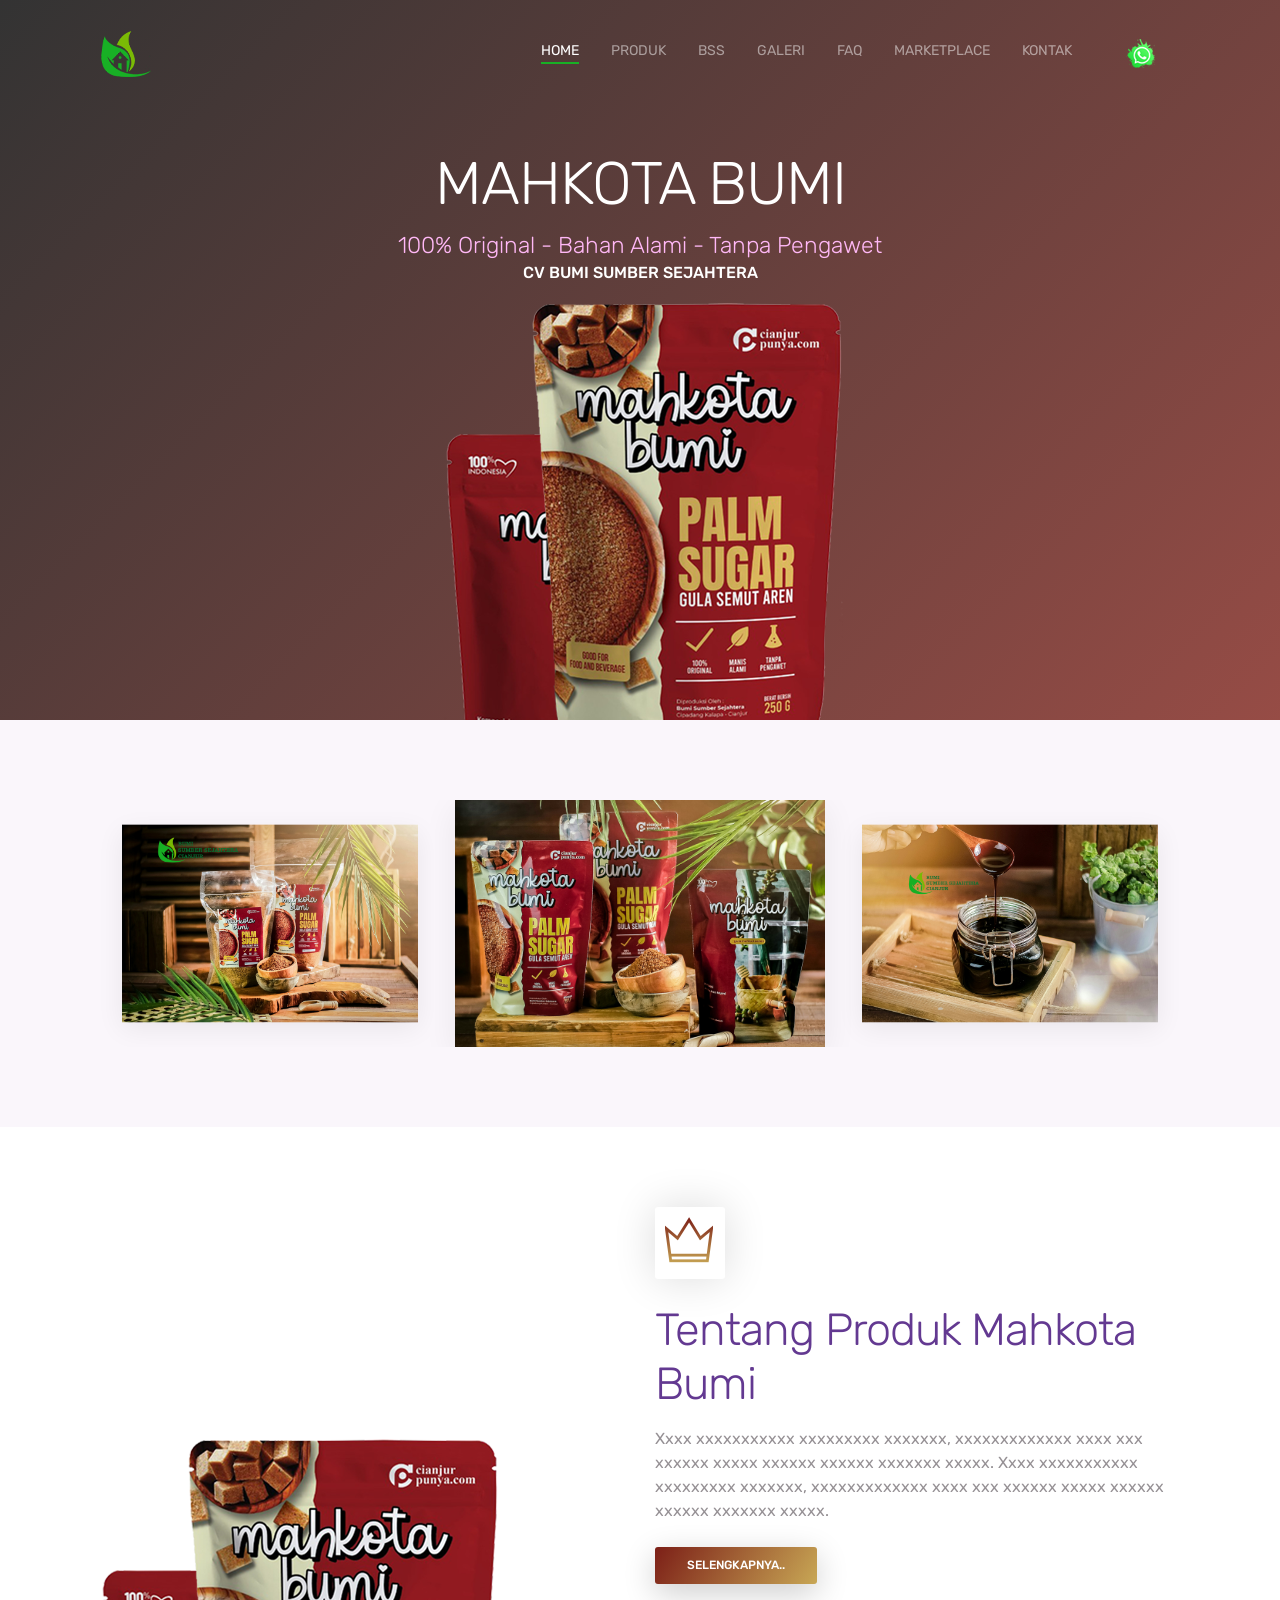
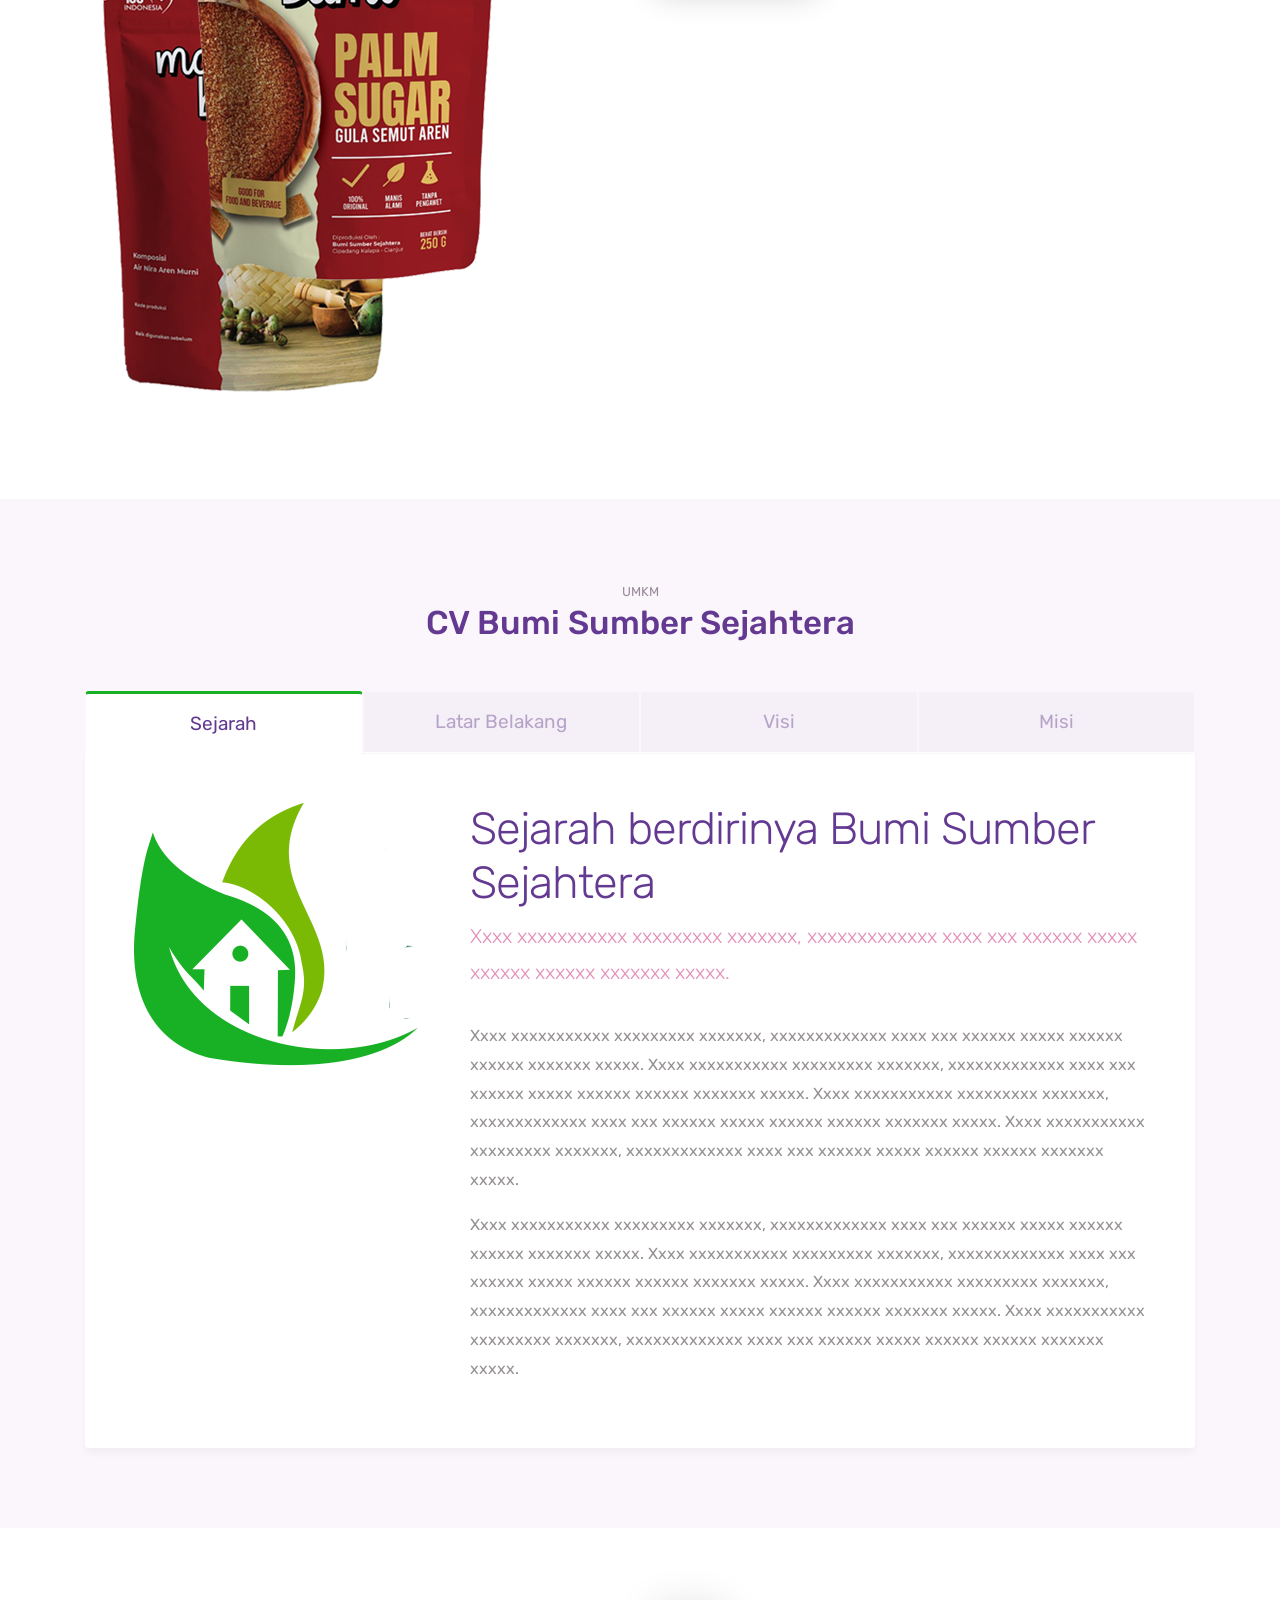
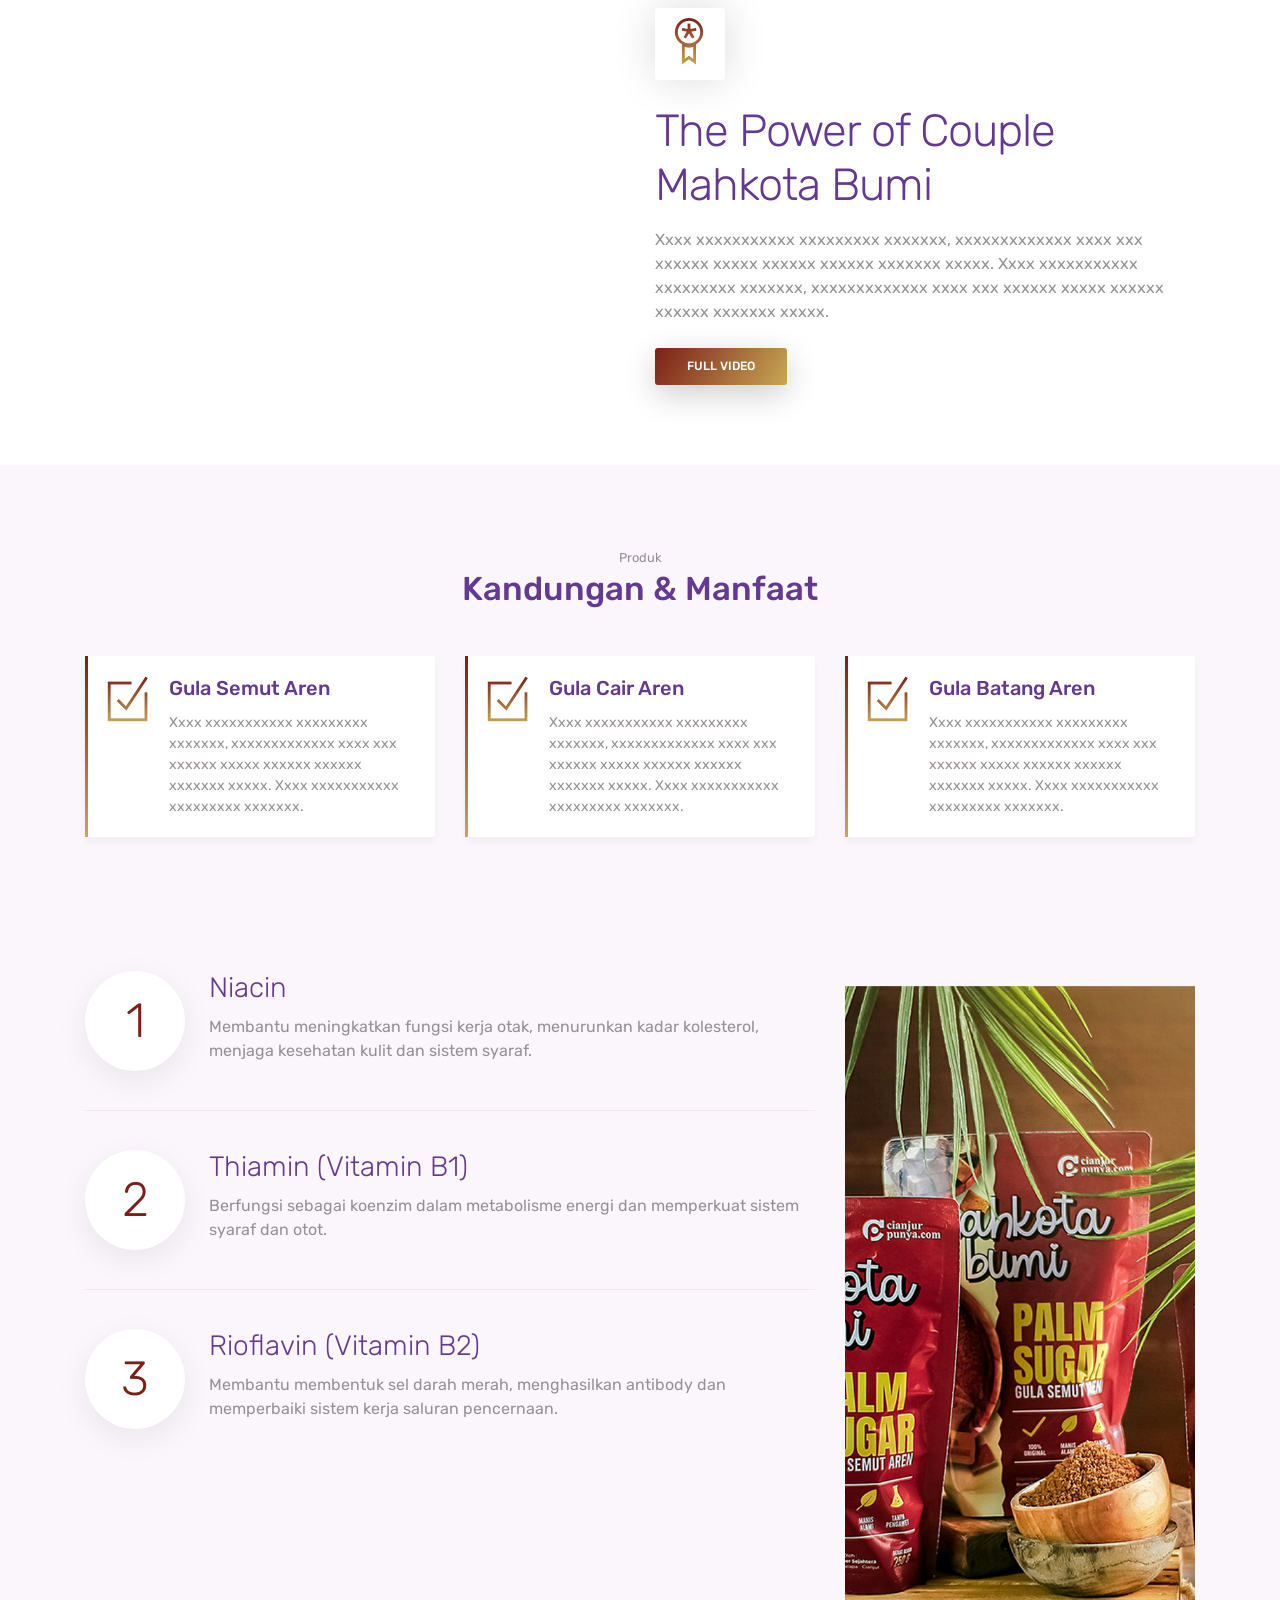
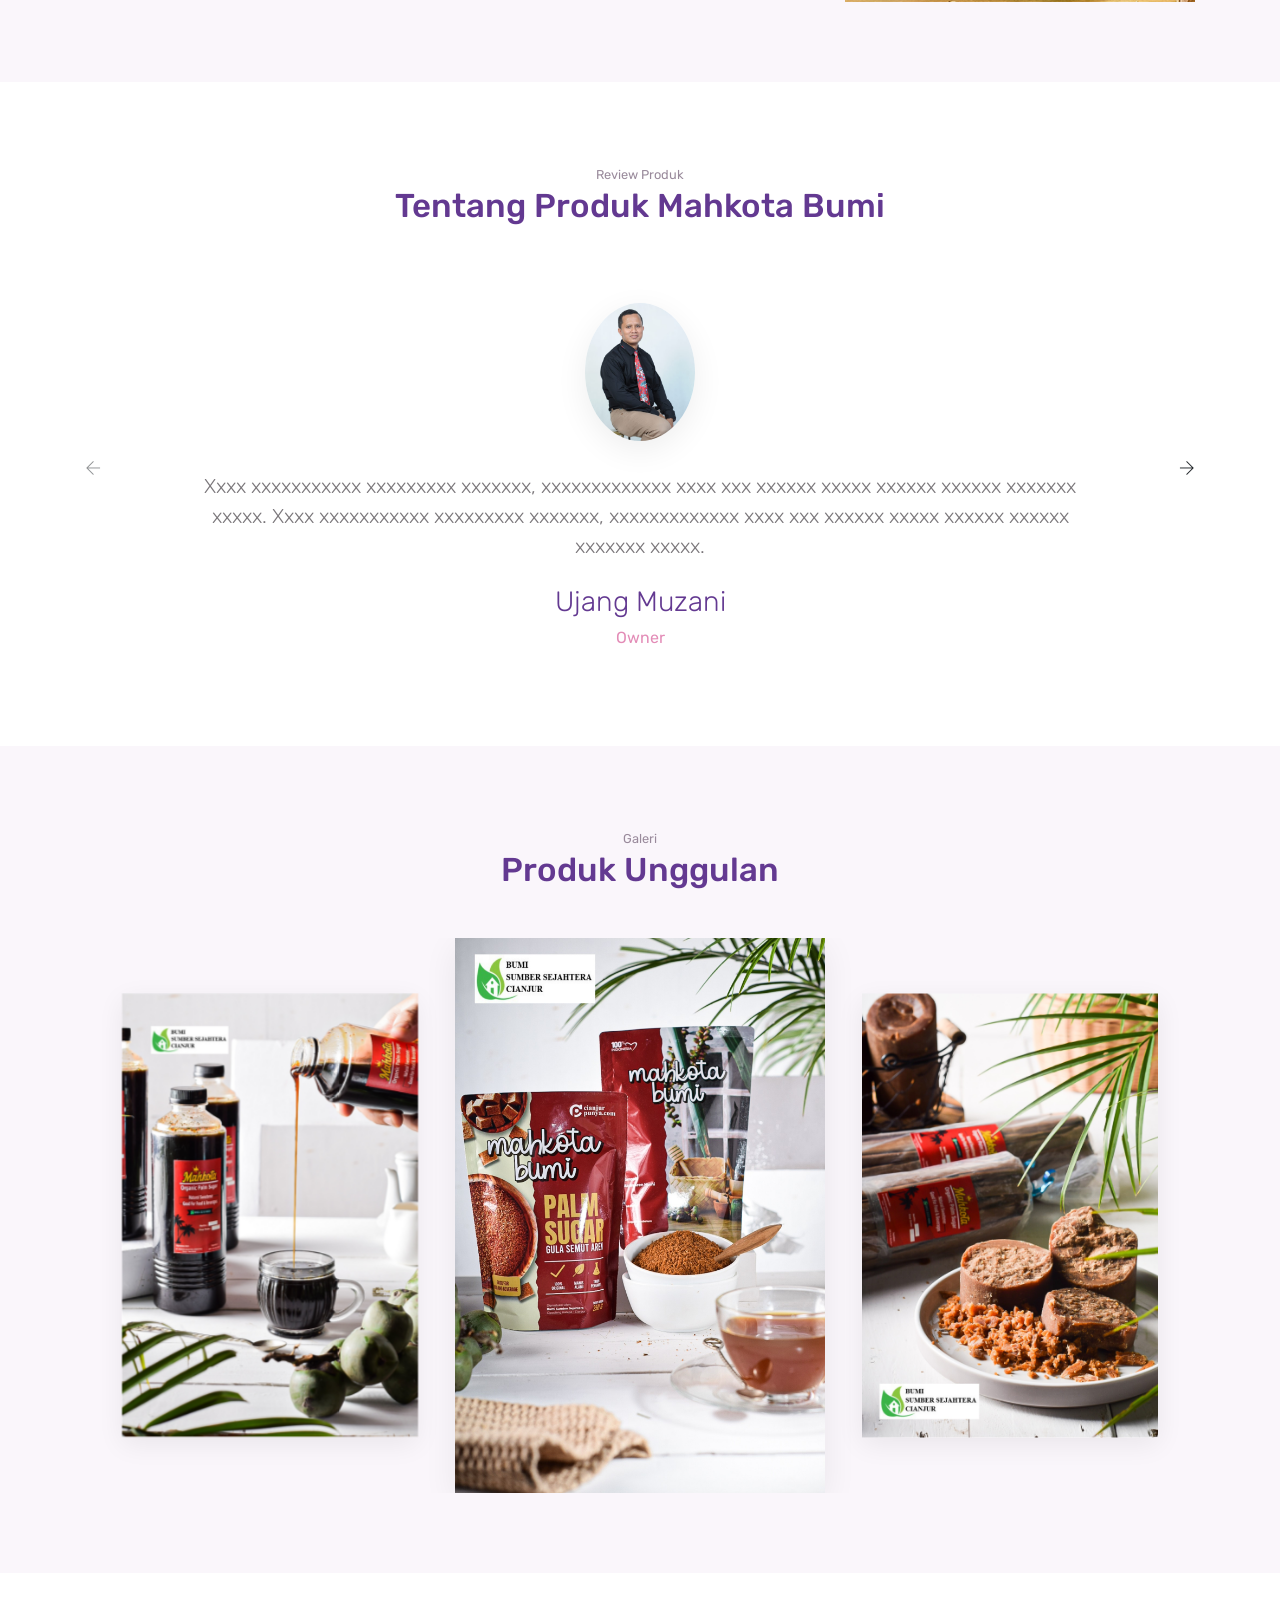
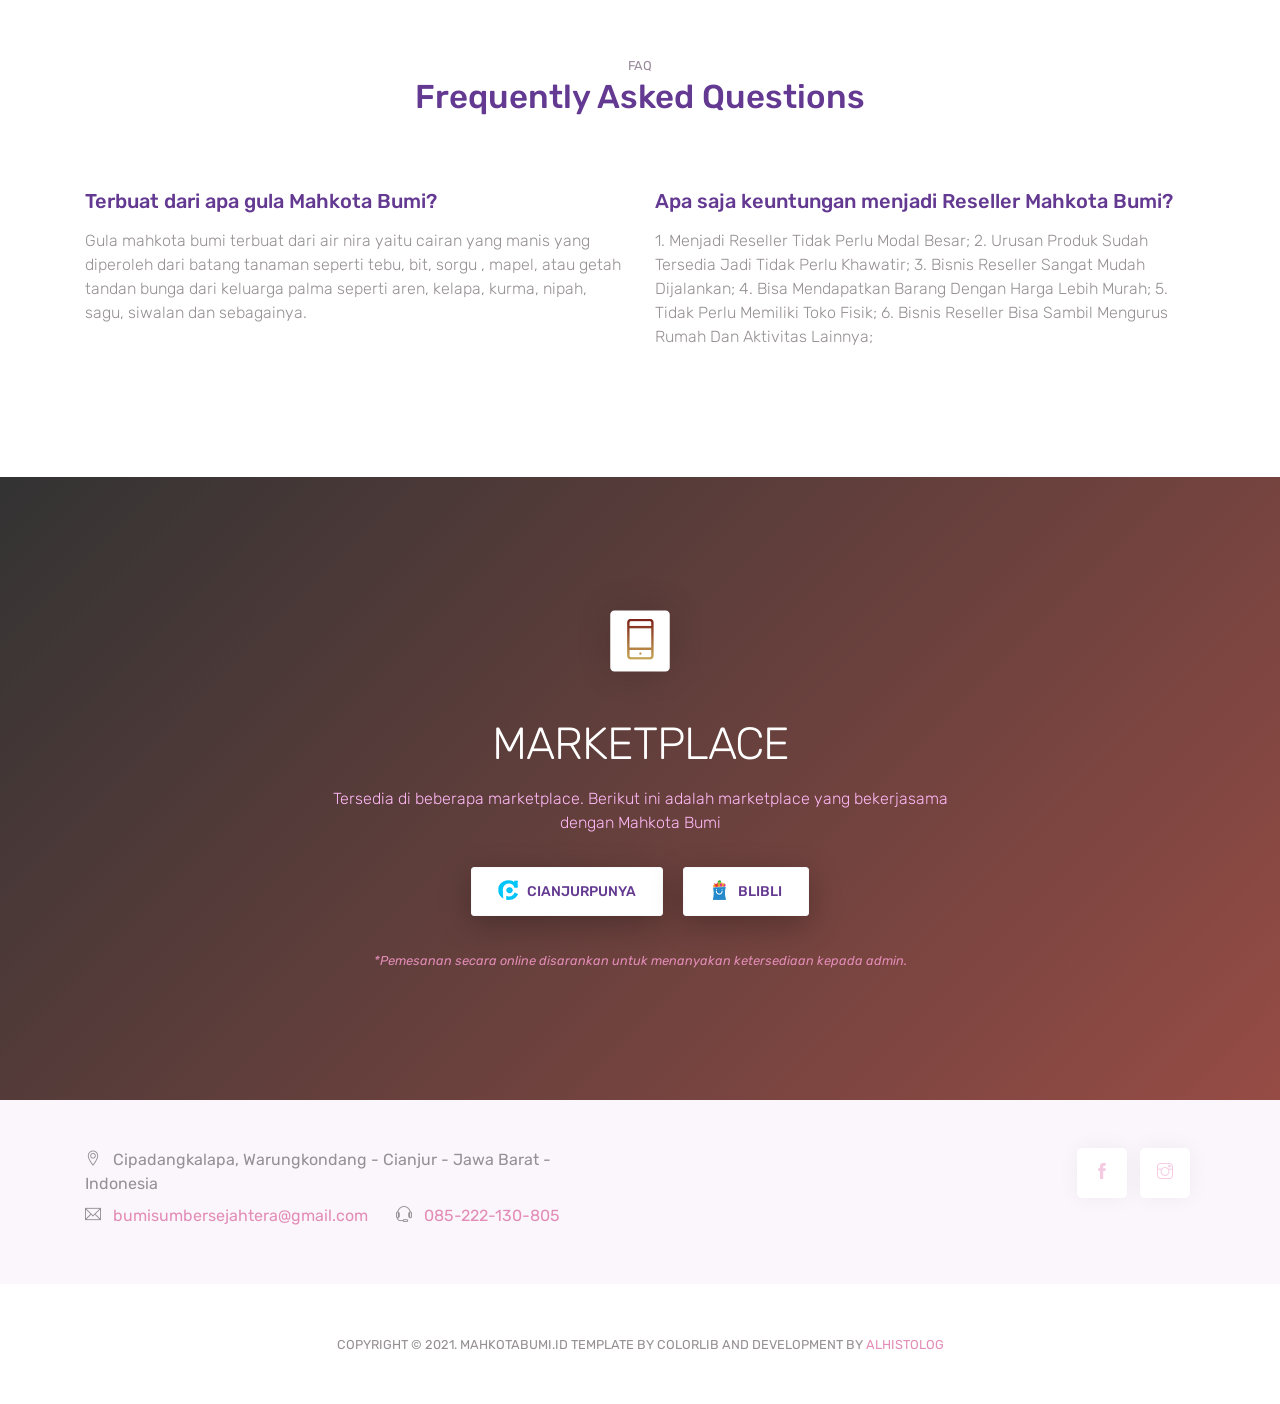
==== index.html @ f6723249 "init project" ====
<!doctype html>
<html lang="en">

<head>
    <title>Mahkota Bumi - Bumi Sumber Sejahtera</title>
    <!-- Required meta tags -->
    <meta charset="utf-8">
    <meta name="viewport" content="width=device-width, initial-scale=1, shrink-to-fit=no">
    <meta name="description" content="Mahkota Bumi - Bumi SUmber Sejahtera">
    <meta name="keywords" content="HTML5, bootstrap, mobile, app, landing, responsive, gula, mahkota, bumi, sumber, sejahtera, aren, batang, cair, liquid">

    <!-- Font -->
    <link rel="dns-prefetch" href="//fonts.googleapis.com">
    <link href="https://fonts.googleapis.com/css?family=Rubik:300,400,500" rel="stylesheet">

    <!-- Bootstrap CSS -->
    <link rel="stylesheet" href="css/bootstrap.min.css">
    <!-- Themify Icons -->
    <link rel="stylesheet" href="css/themify-icons.css">
    <!-- Owl carousel -->
    <link rel="stylesheet" href="css/owl.carousel.min.css">
    <!-- Main css -->
    <link href="css/style.css" rel="stylesheet">
</head>

<body data-spy="scroll" data-target="#navbar" data-offset="30">

    <!-- Nav Menu -->

    <div class="nav-menu fixed-top">
        <div class="container">
            <div class="row">
                <div class="col-md-12">
                    <nav class="navbar navbar-dark navbar-expand-lg">
                        <a class="navbar-brand" href="index.html"><img src="images/bss-ico50.png" class="img-fluid" alt="logo"></a> <button class="navbar-toggler" type="button" data-toggle="collapse" data-target="#navbar" aria-controls="navbar" aria-expanded="false" aria-label="Toggle navigation"> <span class="navbar-toggler-icon"></span> </button>
                        <div class="collapse navbar-collapse" id="navbar">
                            <ul class="navbar-nav ml-auto">
                                <li class="nav-item"> <a class="nav-link active" href="#home">HOME <span class="sr-only">(current)</span></a> </li>
                                <li class="nav-item"> <a class="nav-link" href="#features">PRODUK</a> </li>
                                <li class="nav-item"> <a class="nav-link" href="#bss">BSS</a> </li>
                                <li class="nav-item"> <a class="nav-link" href="#gallery">GALERI</a> </li>
                                <li class="nav-item"> <a class="nav-link" href="#faq">FAQ</a> </li>
                                <li class="nav-item"> <a class="nav-link" href="#marketplace">MARKETPLACE</a> </li>
                                <li class="nav-item"> <a class="nav-link" href="#contact">KONTAK</a> </li>
                                
                                <li class="nav-item"><a href="https://wa.me/+6285222130805" target="_blank" class="btn my-3 my-sm-0 ml-lg-3"><img src="images/whatsapp-ico30.png"></a></li>
                                
                            </ul>
                        </div>
                    </nav>
                </div>
            </div>
        </div>
    </div>


    <header class="bg-gradient" id="home">
        <div class="container mt-5">
            <h1>MAHKOTA BUMI</h1>
            <p class="tagline">100% Original - Bahan Alami - Tanpa Pengawet </p>
            <h6>CV BUMI SUMBER SEJAHTERA </6>
        </div>
        <div class="img-holder mt-3"><img src="images/package-sideD.png" alt="phone" class="img-fluid"></div>
    </header>

    <div class="section light-bg">

        <div class="container">
            <div class="img-gallery owl-carousel owl-theme">
                <img src="images/slide3.jpg" alt="image">
                <img src="images/slide5.jpg" alt="image">
                <img src="images/slide6.jpg" alt="image">
            </div>
        </div>

    </div>
    <!-- // end .section -->
    <div class="section" id="features">

        <div class="container">
            <div class="row">
                <div class="col-lg-6 offset-lg-6">
                    <div class="box-icon"><span class="ti-crown gradient-fill ti-3x"></span></div>
                    <h2>Tentang Produk Mahkota Bumi</h2>   
                    <p class="mb-4">Xxxx xxxxxxxxxxx xxxxxxxxx xxxxxxx, xxxxxxxxxxxxx xxxx xxx xxxxxx xxxxx xxxxxx xxxxxx xxxxxxx xxxxx. Xxxx xxxxxxxxxxx xxxxxxxxx xxxxxxx, xxxxxxxxxxxxx xxxx xxx xxxxxx xxxxx xxxxxx xxxxxx xxxxxxx xxxxx. </p>
                    <a href="#couple" class="btn btn-primary">Selengkapnya..</a>
                </div>
            </div>
            <div class="perspective-phone">
                <img src="images/package-sideDFix.png" alt="perspective phone" class="img-fluid">
            </div>
        </div>

    </div>
    <!-- // end .section -->

    <div class="section light-bg" id="bss">
        <div class="container">
            <div class="section-title">
                <small>UMKM</small>
                <h3>CV Bumi Sumber Sejahtera</h3>
            </div>

            <ul class="nav nav-tabs nav-justified" role="tablist">
                <li class="nav-item">
                    <a class="nav-link active" data-toggle="tab" href="#sejarah">Sejarah</a>
                </li>
                <li class="nav-item">
                    <a class="nav-link" data-toggle="tab" href="#latarbelakang">Latar Belakang</a>
                </li>
                <li class="nav-item">
                    <a class="nav-link" data-toggle="tab" href="#visi">Visi</a>
                </li>
                <li class="nav-item">
                    <a class="nav-link" data-toggle="tab" href="#misi">Misi</a>
                </li>
            </ul>
            <div class="tab-content">
                <div class="tab-pane fade show active" id="sejarah">
                    <div class="d-flex flex-column flex-lg-row">
                        <img src="images/bss.png" alt="graphic" class="img-fluid rounded align-self-start mr-lg-5 mb-5 mb-lg-0">
                        <div>
                            <h2>Sejarah berdirinya Bumi Sumber Sejahtera</h2>
                            <p class="lead">Xxxx xxxxxxxxxxx xxxxxxxxx xxxxxxx, xxxxxxxxxxxxx xxxx xxx xxxxxx xxxxx xxxxxx xxxxxx xxxxxxx xxxxx. </p>
                            <p>Xxxx xxxxxxxxxxx xxxxxxxxx xxxxxxx, xxxxxxxxxxxxx xxxx xxx xxxxxx xxxxx xxxxxx xxxxxx xxxxxxx xxxxx. Xxxx xxxxxxxxxxx xxxxxxxxx xxxxxxx, xxxxxxxxxxxxx xxxx xxx xxxxxx xxxxx xxxxxx xxxxxx xxxxxxx xxxxx. Xxxx xxxxxxxxxxx xxxxxxxxx xxxxxxx, xxxxxxxxxxxxx xxxx xxx xxxxxx xxxxx xxxxxx xxxxxx xxxxxxx xxxxx.
                                Xxxx xxxxxxxxxxx xxxxxxxxx xxxxxxx, xxxxxxxxxxxxx xxxx xxx xxxxxx xxxxx xxxxxx xxxxxx xxxxxxx xxxxx.
                            </p>
                            <p> Xxxx xxxxxxxxxxx xxxxxxxxx xxxxxxx, xxxxxxxxxxxxx xxxx xxx xxxxxx xxxxx xxxxxx xxxxxx xxxxxxx xxxxx. Xxxx xxxxxxxxxxx xxxxxxxxx xxxxxxx, xxxxxxxxxxxxx xxxx xxx xxxxxx xxxxx xxxxxx xxxxxx xxxxxxx xxxxx. Xxxx xxxxxxxxxxx xxxxxxxxx xxxxxxx, xxxxxxxxxxxxx xxxx xxx xxxxxx xxxxx xxxxxx xxxxxx xxxxxxx xxxxx.
                                Xxxx xxxxxxxxxxx xxxxxxxxx xxxxxxx, xxxxxxxxxxxxx xxxx xxx xxxxxx xxxxx xxxxxx xxxxxx xxxxxxx xxxxx.
                            </p>
                        </div>
                    </div>
                </div>
                <div class="tab-pane fade" id="latarbelakang">
                    <div class="d-flex flex-column flex-lg-row">
                        <div>
                            <h2>Latar Belakang Bumi Sumber Sejahtera</h2>
                            <p class="lead">Xxxx xxxxxxxxxxx xxxxxxxxx xxxxxxx, xxxxxxxxxxxxx xxxx xxx xxxxxx xxxxx xxxxxx xxxxxx xxxxxxx xxxxx. </p>
                            <p>Xxxx xxxxxxxxxxx xxxxxxxxx xxxxxxx, xxxxxxxxxxxxx xxxx xxx xxxxxx xxxxx xxxxxx xxxxxx xxxxxxx xxxxx. Xxxx xxxxxxxxxxx xxxxxxxxx xxxxxxx, xxxxxxxxxxxxx xxxx xxx xxxxxx xxxxx xxxxxx xxxxxx xxxxxxx xxxxx. Xxxx xxxxxxxxxxx xxxxxxxxx xxxxxxx, xxxxxxxxxxxxx xxxx xxx xxxxxx xxxxx xxxxxx xxxxxx xxxxxxx xxxxx.
                                Xxxx xxxxxxxxxxx xxxxxxxxx xxxxxxx, xxxxxxxxxxxxx xxxx xxx xxxxxx xxxxx xxxxxx xxxxxx xxxxxxx xxxxx.
                            </p>
                            <p> Xxxx xxxxxxxxxxx xxxxxxxxx xxxxxxx, xxxxxxxxxxxxx xxxx xxx xxxxxx xxxxx xxxxxx xxxxxx xxxxxxx xxxxx. Xxxx xxxxxxxxxxx xxxxxxxxx xxxxxxx, xxxxxxxxxxxxx xxxx xxx xxxxxx xxxxx xxxxxx xxxxxx xxxxxxx xxxxx. Xxxx xxxxxxxxxxx xxxxxxxxx xxxxxxx, xxxxxxxxxxxxx xxxx xxx xxxxxx xxxxx xxxxxx xxxxxx xxxxxxx xxxxx.
                                Xxxx xxxxxxxxxxx xxxxxxxxx xxxxxxx, xxxxxxxxxxxxx xxxx xxx xxxxxx xxxxx xxxxxx xxxxxx xxxxxxx xxxxx.
                            </p>
                        </div>
                        <img src="images/bss.png" alt="graphic" class="img-fluid rounded align-self-start mr-lg-5 mb-5 mb-lg-0">
                    </div>
                </div>
                <div class="tab-pane fade" id="visi">
                    <div class="d-flex flex-column flex-lg-row">
                        <img src="images/bss.png" alt="graphic" class="img-fluid rounded align-self-start mr-lg-5 mb-5 mb-lg-0">
                        <div>
                            <h2>Visi Bumi Sumber Sejahtera</h2>
                            <p class="lead">Xxxx xxxxxxxxxxx xxxxxxxxx xxxxxxx, xxxxxxxxxxxxx xxxx xxx xxxxxx xxxxx xxxxxx xxxxxx xxxxxxx xxxxx. </p>
                            <p>Xxxx xxxxxxxxxxx xxxxxxxxx xxxxxxx, xxxxxxxxxxxxx xxxx xxx xxxxxx xxxxx xxxxxx xxxxxx xxxxxxx xxxxx. Xxxx xxxxxxxxxxx xxxxxxxxx xxxxxxx, xxxxxxxxxxxxx xxxx xxx xxxxxx xxxxx xxxxxx xxxxxx xxxxxxx xxxxx. Xxxx xxxxxxxxxxx xxxxxxxxx xxxxxxx, xxxxxxxxxxxxx xxxx xxx xxxxxx xxxxx xxxxxx xxxxxx xxxxxxx xxxxx.
                                Xxxx xxxxxxxxxxx xxxxxxxxx xxxxxxx, xxxxxxxxxxxxx xxxx xxx xxxxxx xxxxx xxxxxx xxxxxx xxxxxxx xxxxx.
                            </p>
                            <p> Xxxx xxxxxxxxxxx xxxxxxxxx xxxxxxx, xxxxxxxxxxxxx xxxx xxx xxxxxx xxxxx xxxxxx xxxxxx xxxxxxx xxxxx. Xxxx xxxxxxxxxxx xxxxxxxxx xxxxxxx, xxxxxxxxxxxxx xxxx xxx xxxxxx xxxxx xxxxxx xxxxxx xxxxxxx xxxxx. Xxxx xxxxxxxxxxx xxxxxxxxx xxxxxxx, xxxxxxxxxxxxx xxxx xxx xxxxxx xxxxx xxxxxx xxxxxx xxxxxxx xxxxx.
                                Xxxx xxxxxxxxxxx xxxxxxxxx xxxxxxx, xxxxxxxxxxxxx xxxx xxx xxxxxx xxxxx xxxxxx xxxxxx xxxxxxx xxxxx.
                            </p>
                        </div>
                    </div>
                </div>
                <div class="tab-pane fade" id="misi">
                    <div class="d-flex flex-column flex-lg-row">
                        <div>
                            <h2>Misi Bumi Sumber Sejahtera</h2>
                            <p class="lead">Xxxx xxxxxxxxxxx xxxxxxxxx xxxxxxx, xxxxxxxxxxxxx xxxx xxx xxxxxx xxxxx xxxxxx xxxxxx xxxxxxx xxxxx. </p>
                            <p>Xxxx xxxxxxxxxxx xxxxxxxxx xxxxxxx, xxxxxxxxxxxxx xxxx xxx xxxxxx xxxxx xxxxxx xxxxxx xxxxxxx xxxxx. Xxxx xxxxxxxxxxx xxxxxxxxx xxxxxxx, xxxxxxxxxxxxx xxxx xxx xxxxxx xxxxx xxxxxx xxxxxx xxxxxxx xxxxx. Xxxx xxxxxxxxxxx xxxxxxxxx xxxxxxx, xxxxxxxxxxxxx xxxx xxx xxxxxx xxxxx xxxxxx xxxxxx xxxxxxx xxxxx.
                                Xxxx xxxxxxxxxxx xxxxxxxxx xxxxxxx, xxxxxxxxxxxxx xxxx xxx xxxxxx xxxxx xxxxxx xxxxxx xxxxxxx xxxxx.
                            </p>
                            <p> Xxxx xxxxxxxxxxx xxxxxxxxx xxxxxxx, xxxxxxxxxxxxx xxxx xxx xxxxxx xxxxx xxxxxx xxxxxx xxxxxxx xxxxx. Xxxx xxxxxxxxxxx xxxxxxxxx xxxxxxx, xxxxxxxxxxxxx xxxx xxx xxxxxx xxxxx xxxxxx xxxxxx xxxxxxx xxxxx. Xxxx xxxxxxxxxxx xxxxxxxxx xxxxxxx, xxxxxxxxxxxxx xxxx xxx xxxxxx xxxxx xxxxxx xxxxxx xxxxxxx xxxxx.
                                Xxxx xxxxxxxxxxx xxxxxxxxx xxxxxxx, xxxxxxxxxxxxx xxxx xxx xxxxxx xxxxx xxxxxx xxxxxx xxxxxxx xxxxx.
                            </p>
                        </div>
                        <img src="images/bss.png" alt="graphic" class="img-fluid rounded align-self-start mr-lg-5 mb-5 mb-lg-0">
                    </div>
                </div>
            </div>


        </div>
    </div>
    <!-- // end .section -->

    <div class="section" id="couple">

        <div class="container">
            <div class="row">
                <div class="col-md-6">
                    <iframe width="480" height="280" src="https://www.youtube.com/embed/P_ufHe-aG6k" frameborder="0" allow="accelerometer; autoplay; clipboard-write; encrypted-media; gyroscope; picture-in-picture" allowfullscreen></iframe>
                </div>
                <div class="col-md-6 d-flex align-items-center">
                    <div>
                        <div class="box-icon"><span class="ti-medall gradient-fill ti-3x"></span></div>
                        <h2>The Power of Couple Mahkota Bumi</h2>
                        <p class="mb-4">Xxxx xxxxxxxxxxx xxxxxxxxx xxxxxxx, xxxxxxxxxxxxx xxxx xxx xxxxxx xxxxx xxxxxx xxxxxx xxxxxxx xxxxx. Xxxx xxxxxxxxxxx xxxxxxxxx xxxxxxx, xxxxxxxxxxxxx xxxx xxx xxxxxx xxxxx xxxxxx xxxxxx xxxxxxx xxxxx. </p>
                        <a href="https://www.youtube.com/embed/P_ufHe-aG6k" class="btn btn-primary">Full video</a></div>
                </div>
            </div>

        </div>

    </div>
    <!-- // end .section -->

    <div class="section light-bg">
        <div class="container">
            <div class="section-title">
                <small>Produk</small>
                <h3>Kandungan & Manfaat</h3>
            </div>
            <div class="row">
                <div class="col-12 col-lg-4">
                    <div class="card features">
                        <div class="card-body">
                            <div class="media">
                                <span class="ti-check-box gradient-fill ti-3x mr-3"></span>
                                <div class="media-body">
                                    <h4 class="card-title">Gula Semut Aren</h4>
                                    <p class="card-text">Xxxx xxxxxxxxxxx xxxxxxxxx xxxxxxx, xxxxxxxxxxxxx xxxx xxx xxxxxx xxxxx xxxxxx xxxxxx xxxxxxx xxxxx. Xxxx xxxxxxxxxxx xxxxxxxxx xxxxxxx. </p>
                                </div>
                            </div>
                        </div>
                    </div>
                </div>
                <div class="col-12 col-lg-4">
                    <div class="card features">
                        <div class="card-body">
                            <div class="media">
                                <span class="ti-check-box gradient-fill ti-3x mr-3"></span>
                                <div class="media-body">
                                    <h4 class="card-title">Gula Cair Aren</h4>
                                    <p class="card-text">Xxxx xxxxxxxxxxx xxxxxxxxx xxxxxxx, xxxxxxxxxxxxx xxxx xxx xxxxxx xxxxx xxxxxx xxxxxx xxxxxxx xxxxx. Xxxx xxxxxxxxxxx xxxxxxxxx xxxxxxx. </p>
                                </div>
                            </div>
                        </div>
                    </div>
                </div>
                <div class="col-12 col-lg-4">
                    <div class="card features">
                        <div class="card-body">
                            <div class="media">
                                <span class="ti-check-box gradient-fill ti-3x mr-3"></span>
                                <div class="media-body">
                                    <h4 class="card-title">Gula Batang Aren</h4>
                                    <p class="card-text">Xxxx xxxxxxxxxxx xxxxxxxxx xxxxxxx, xxxxxxxxxxxxx xxxx xxx xxxxxx xxxxx xxxxxx xxxxxx xxxxxxx xxxxx. Xxxx xxxxxxxxxxx xxxxxxxxx xxxxxxx. </p>
                                </div>
                            </div>
                        </div>
                    </div>
                </div>
            </div>
        </div>

        <div class="container">
            <div class="row">
                <div class="col-md-8 d-flex align-items-center">
                    <ul class="list-unstyled ui-steps">
                        <li class="media">
                            <div class="circle-icon mr-4">1</div>
                            <div class="media-body">
                                <h5>Niacin</h5>
                                <p>Membantu meningkatkan fungsi kerja otak, menurunkan kadar kolesterol, menjaga kesehatan kulit dan sistem syaraf. </p>
                            </div>
                        </li>
                        <li class="media my-4">
                            <div class="circle-icon mr-4">2</div>
                            <div class="media-body">
                                <h5>Thiamin (Vitamin B1)</h5>
                                <p>Berfungsi sebagai koenzim dalam metabolisme energi dan memperkuat sistem syaraf dan otot. </p>
                            </div>
                        </li>
                        <li class="media">
                            <div class="circle-icon mr-4">3</div>
                            <div class="media-body">
                                <h5>Rioflavin (Vitamin B2)</h5>
                                <p>Membantu membentuk sel darah merah, menghasilkan antibody dan memperbaiki sistem kerja saluran pencernaan. </p>
                            </div>
                        </li>
                    </ul>
                </div>
                <div class="col-md-4">
                    <img src="images/manfaat.png" alt="iphone" class="img-fluid">
                </div>

            </div>

        </div>

    </div>
    <!-- // end .section -->

    <div class="section">
        <div class="container">
            <div class="section-title">
                <small>Review Produk</small>
                <h3>Tentang Produk Mahkota Bumi</h3>
            </div>

            <div class="testimonials owl-carousel">
                <div class="testimonials-single">
                    <img src="images/muzani.png" alt="client" class="client-img">
                    <blockquote class="blockquote">Xxxx xxxxxxxxxxx xxxxxxxxx xxxxxxx, xxxxxxxxxxxxx xxxx xxx xxxxxx xxxxx xxxxxx xxxxxx xxxxxxx xxxxx. Xxxx xxxxxxxxxxx xxxxxxxxx xxxxxxx, xxxxxxxxxxxxx xxxx xxx xxxxxx xxxxx xxxxxx xxxxxx xxxxxxx xxxxx.</blockquote>
                    <h5 class="mt-4 mb-2">Ujang Muzani</h5>
                    <p class="text-primary">Owner</p>
                </div>
                <div class="testimonials-single">
                    <img src="images/rikma.png" alt="client" class="client-img">
                    <blockquote class="blockquote">Xxxx xxxxxxxxxxx xxxxxxxxx xxxxxxx, xxxxxxxxxxxxx xxxx xxx xxxxxx xxxxx xxxxxx xxxxxx xxxxxxx xxxxx. Xxxx xxxxxxxxxxx xxxxxxxxx xxxxxxx, xxxxxxxxxxxxx xxxx xxx xxxxxx xxxxx xxxxxx xxxxxx xxxxxxx xxxxx.</blockquote>
                    <h5 class="mt-4 mb-2">Rikma Inayah</h5>
                    <p class="text-primary">Owner</p>
                </div>
            </div>

        </div>

    </div>
    <!-- // end .section -->

    <div class="section light-bg" id="gallery">
        <div class="container">
            <div class="section-title">
                <small>Galeri</small>
                <h3>Produk Unggulan</h3>
            </div>

            <div class="img-gallery owl-carousel owl-theme">
                <img src="images/gula semut.jpg" alt="image">
                <img src="images/gula batang.jpg" alt="image">
                <img src="images/gula cair.jpg" alt="image">
            </div>

        </div>
        
    </div>
    <!-- // end .section -->

    <div class="section" id="faq">
        <div class="container">
            <div class="section-title">
                <small>FAQ</small>
                <h3>Frequently Asked Questions</h3>
            </div>

            <div class="row pt-4">
                <div class="col-md-6">
                    <h4 class="mb-3">Terbuat dari apa gula Mahkota Bumi?</h4>
                    <p class="light-font mb-5">Gula mahkota bumi terbuat dari air nira yaitu cairan yang manis yang diperoleh dari batang tanaman seperti tebu, bit, sorgu , mapel, atau getah tandan bunga dari keluarga palma seperti aren, kelapa, kurma, nipah, sagu, siwalan dan sebagainya. </p>
                    
                </div>
                <div class="col-md-6">
                    <h4 class="mb-3">Apa saja keuntungan menjadi Reseller Mahkota Bumi?</h4>
                    <p class="light-font mb-5">1. Menjadi Reseller Tidak Perlu Modal Besar; 
                        2. Urusan Produk Sudah Tersedia Jadi Tidak Perlu Khawatir;
                        3. Bisnis Reseller Sangat Mudah Dijalankan;
                        4. Bisa Mendapatkan Barang Dengan Harga Lebih Murah;
                        5. Tidak Perlu Memiliki Toko Fisik;
                        6. Bisnis Reseller Bisa Sambil Mengurus Rumah Dan Aktivitas Lainnya; </p>
                    
                </div>
            </div>
        </div>

    </div>
    <!-- // end .section -->

    <div class="section bg-gradient" id="marketplace">
        <div class="container">
            <div class="call-to-action">

                <div class="box-icon"><span class="ti-mobile gradient-fill ti-3x"></span></div>
                <h2>MARKETPLACE</h2>
                <p class="tagline">Tersedia di beberapa marketplace. Berikut ini adalah marketplace yang bekerjasama dengan Mahkota Bumi</p>
                <div class="my-4">
                    <a href="https://cianjurpunya.com/gula-semut-aren/" class="btn btn-light" target="_blank"><img src="images/cp-ico.png" alt="icon"> Cianjurpunya</a>
                    <a href="https://www.blibli.com/brand/mahkota-bumi" class="btn btn-light" target="_blank"><img src="images/bb-ico.png" alt="icon"> Blibli</a>
                </div>
                <p class="text-primary"><small><i>*Pemesanan secara online disarankan untuk menanyakan ketersediaan kepada admin. </i></small></p>
            </div>
        </div>

    </div>
    <!-- // end .section -->

    <div class="light-bg py-5" id="contact">
        <div class="container">
            <div class="row">
                <div class="col-lg-6 text-center text-lg-left">
                    <p class="mb-2"> <span class="ti-location-pin mr-2"></span> Cipadangkalapa, Warungkondang - Cianjur - Jawa Barat - Indonesia</p>
                    <div class=" d-block d-sm-inline-block">
                        <p class="mb-2">
                            <span class="ti-email mr-2"></span> <a class="mr-4" href="mailto:bumisumbersejahtera@gmail.com">bumisumbersejahtera@gmail.com</a>
                        </p>
                    </div>
                    <div class="d-block d-sm-inline-block">
                        <p class="mb-0">
                            <span class="ti-headphone-alt mr-2"></span> <a href="tel:085222130805">085-222-130-805</a>
                        </p>
                    </div>

                </div>
                <div class="col-lg-6">
                    <div class="social-icons">
                        <a href="https://www.facebook.com/mahkotabumicianjur" target="_blank"><span class="ti-facebook"></span></a>
                        <a href="https://www.instagram.com/mahkotabumi.id" target="_blank"><span class="ti-instagram"></span></a>
                    </div>
                </div>
            </div>

        </div>

    </div>
    <!-- // end .section -->
    <footer class="my-5 text-center">
        <p class="mb-2"><small>COPYRIGHT © 2021. MAHKOTABUMI.ID TEMPLATE BY COLORLIB AND DEVELOPMENT BY <a href="https://portofolio-alhistolog.web.app/" target="_blank">ALHISTOLOG</a></small></p>
    </footer>

    <!-- jQuery and Bootstrap -->
    <script src="js/jquery-3.2.1.min.js"></script>
    <script src="js/bootstrap.bundle.min.js"></script>
    <!-- Plugins JS -->
    <script src="js/owl.carousel.min.js"></script>
    <!-- Custom JS -->
    <script src="js/script.js"></script>

</body>

</html>
---- css/themify-icons.css ----
@font-face {
    font-family: 'themify';
    src: url('../fonts/themify.eot?-fvbane');
    src: url('../fonts/themify.eot?#iefix-fvbane') format('embedded-opentype'), url('../fonts/themify.woff?-fvbane') format('woff'), url('../fonts/themify.ttf?-fvbane') format('truetype'), url('../fonts/themify.svg?-fvbane#themify') format('svg');
    font-weight: normal;
    font-style: normal;
}

[class^="ti-"],
[class*=" ti-"] {
    font-family: 'themify';
    speak: none;
    font-style: normal;
    font-weight: normal;
    font-variant: normal;
    text-transform: none;
    line-height: 1;
    /* Better Font Rendering =========== */
    -webkit-font-smoothing: antialiased;
    -moz-osx-font-smoothing: grayscale;
}

.ti-wand:before {
    content: "\e600";
}

.ti-volume:before {
    content: "\e601";
}

.ti-user:before {
    content: "\e602";
}

.ti-unlock:before {
    content: "\e603";
}

.ti-unlink:before {
    content: "\e604";
}

.ti-trash:before {
    content: "\e605";
}

.ti-thought:before {
    content: "\e606";
}

.ti-target:before {
    content: "\e607";
}

.ti-tag:before {
    content: "\e608";
}

.ti-tablet:before {
    content: "\e609";
}

.ti-star:before {
    content: "\e60a";
}

.ti-spray:before {
    content: "\e60b";
}

.ti-signal:before {
    content: "\e60c";
}

.ti-shopping-cart:before {
    content: "\e60d";
}

.ti-shopping-cart-full:before {
    content: "\e60e";
}

.ti-settings:before {
    content: "\e60f";
}

.ti-search:before {
    content: "\e610";
}

.ti-zoom-in:before {
    content: "\e611";
}

.ti-zoom-out:before {
    content: "\e612";
}

.ti-cut:before {
    content: "\e613";
}

.ti-ruler:before {
    content: "\e614";
}

.ti-ruler-pencil:before {
    content: "\e615";
}

.ti-ruler-alt:before {
    content: "\e616";
}

.ti-bookmark:before {
    content: "\e617";
}

.ti-bookmark-alt:before {
    content: "\e618";
}

.ti-reload:before {
    content: "\e619";
}

.ti-plus:before {
    content: "\e61a";
}

.ti-pin:before {
    content: "\e61b";
}

.ti-pencil:before {
    content: "\e61c";
}

.ti-pencil-alt:before {
    content: "\e61d";
}

.ti-paint-roller:before {
    content: "\e61e";
}

.ti-paint-bucket:before {
    content: "\e61f";
}

.ti-na:before {
    content: "\e620";
}

.ti-mobile:before {
    content: "\e621";
}

.ti-minus:before {
    content: "\e622";
}

.ti-medall:before {
    content: "\e623";
}

.ti-medall-alt:before {
    content: "\e624";
}

.ti-marker:before {
    content: "\e625";
}

.ti-marker-alt:before {
    content: "\e626";
}

.ti-arrow-up:before {
    content: "\e627";
}

.ti-arrow-right:before {
    content: "\e628";
}

.ti-arrow-left:before {
    content: "\e629";
}

.ti-arrow-down:before {
    content: "\e62a";
}

.ti-lock:before {
    content: "\e62b";
}

.ti-location-arrow:before {
    content: "\e62c";
}

.ti-link:before {
    content: "\e62d";
}

.ti-layout:before {
    content: "\e62e";
}

.ti-layers:before {
    content: "\e62f";
}

.ti-layers-alt:before {
    content: "\e630";
}

.ti-key:before {
    content: "\e631";
}

.ti-import:before {
    content: "\e632";
}

.ti-image:before {
    content: "\e633";
}

.ti-heart:before {
    content: "\e634";
}

.ti-heart-broken:before {
    content: "\e635";
}

.ti-hand-stop:before {
    content: "\e636";
}

.ti-hand-open:before {
    content: "\e637";
}

.ti-hand-drag:before {
    content: "\e638";
}

.ti-folder:before {
    content: "\e639";
}

.ti-flag:before {
    content: "\e63a";
}

.ti-flag-alt:before {
    content: "\e63b";
}

.ti-flag-alt-2:before {
    content: "\e63c";
}

.ti-eye:before {
    content: "\e63d";
}

.ti-export:before {
    content: "\e63e";
}

.ti-exchange-vertical:before {
    content: "\e63f";
}

.ti-desktop:before {
    content: "\e640";
}

.ti-cup:before {
    content: "\e641";
}

.ti-crown:before {
    content: "\e642";
}

.ti-comments:before {
    content: "\e643";
}

.ti-comment:before {
    content: "\e644";
}

.ti-comment-alt:before {
    content: "\e645";
}

.ti-close:before {
    content: "\e646";
}

.ti-clip:before {
    content: "\e647";
}

.ti-angle-up:before {
    content: "\e648";
}

.ti-angle-right:before {
    content: "\e649";
}

.ti-angle-left:before {
    content: "\e64a";
}

.ti-angle-down:before {
    content: "\e64b";
}

.ti-check:before {
    content: "\e64c";
}

.ti-check-box:before {
    content: "\e64d";
}

.ti-camera:before {
    content: "\e64e";
}

.ti-announcement:before {
    content: "\e64f";
}

.ti-brush:before {
    content: "\e650";
}

.ti-briefcase:before {
    content: "\e651";
}

.ti-bolt:before {
    content: "\e652";
}

.ti-bolt-alt:before {
    content: "\e653";
}

.ti-blackboard:before {
    content: "\e654";
}

.ti-bag:before {
    content: "\e655";
}

.ti-move:before {
    content: "\e656";
}

.ti-arrows-vertical:before {
    content: "\e657";
}

.ti-arrows-horizontal:before {
    content: "\e658";
}

.ti-fullscreen:before {
    content: "\e659";
}

.ti-arrow-top-right:before {
    content: "\e65a";
}

.ti-arrow-top-left:before {
    content: "\e65b";
}

.ti-arrow-circle-up:before {
    content: "\e65c";
}

.ti-arrow-circle-right:before {
    content: "\e65d";
}

.ti-arrow-circle-left:before {
    content: "\e65e";
}

.ti-arrow-circle-down:before {
    content: "\e65f";
}

.ti-angle-double-up:before {
    content: "\e660";
}

.ti-angle-double-right:before {
    content: "\e661";
}

.ti-angle-double-left:before {
    content: "\e662";
}

.ti-angle-double-down:before {
    content: "\e663";
}

.ti-zip:before {
    content: "\e664";
}

.ti-world:before {
    content: "\e665";
}

.ti-wheelchair:before {
    content: "\e666";
}

.ti-view-list:before {
    content: "\e667";
}

.ti-view-list-alt:before {
    content: "\e668";
}

.ti-view-grid:before {
    content: "\e669";
}

.ti-uppercase:before {
    content: "\e66a";
}

.ti-upload:before {
    content: "\e66b";
}

.ti-underline:before {
    content: "\e66c";
}

.ti-truck:before {
    content: "\e66d";
}

.ti-timer:before {
    content: "\e66e";
}

.ti-ticket:before {
    content: "\e66f";
}

.ti-thumb-up:before {
    content: "\e670";
}

.ti-thumb-down:before {
    content: "\e671";
}

.ti-text:before {
    content: "\e672";
}

.ti-stats-up:before {
    content: "\e673";
}

.ti-stats-down:before {
    content: "\e674";
}

.ti-split-v:before {
    content: "\e675";
}

.ti-split-h:before {
    content: "\e676";
}

.ti-smallcap:before {
    content: "\e677";
}

.ti-shine:before {
    content: "\e678";
}

.ti-shift-right:before {
    content: "\e679";
}

.ti-shift-left:before {
    content: "\e67a";
}

.ti-shield:before {
    content: "\e67b";
}

.ti-notepad:before {
    content: "\e67c";
}

.ti-server:before {
    content: "\e67d";
}

.ti-quote-right:before {
    content: "\e67e";
}

.ti-quote-left:before {
    content: "\e67f";
}

.ti-pulse:before {
    content: "\e680";
}

.ti-printer:before {
    content: "\e681";
}

.ti-power-off:before {
    content: "\e682";
}

.ti-plug:before {
    content: "\e683";
}

.ti-pie-chart:before {
    content: "\e684";
}

.ti-paragraph:before {
    content: "\e685";
}

.ti-panel:before {
    content: "\e686";
}

.ti-package:before {
    content: "\e687";
}

.ti-music:before {
    content: "\e688";
}

.ti-music-alt:before {
    content: "\e689";
}

.ti-mouse:before {
    content: "\e68a";
}

.ti-mouse-alt:before {
    content: "\e68b";
}

.ti-money:before {
    content: "\e68c";
}

.ti-microphone:before {
    content: "\e68d";
}

.ti-menu:before {
    content: "\e68e";
}

.ti-menu-alt:before {
    content: "\e68f";
}

.ti-map:before {
    content: "\e690";
}

.ti-map-alt:before {
    content: "\e691";
}

.ti-loop:before {
    content: "\e692";
}

.ti-location-pin:before {
    content: "\e693";
}

.ti-list:before {
    content: "\e694";
}

.ti-light-bulb:before {
    content: "\e695";
}

.ti-Italic:before {
    content: "\e696";
}

.ti-info:before {
    content: "\e697";
}

.ti-infinite:before {
    content: "\e698";
}

.ti-id-badge:before {
    content: "\e699";
}

.ti-hummer:before {
    content: "\e69a";
}

.ti-home:before {
    content: "\e69b";
}

.ti-help:before {
    content: "\e69c";
}

.ti-headphone:before {
    content: "\e69d";
}

.ti-harddrives:before {
    content: "\e69e";
}

.ti-harddrive:before {
    content: "\e69f";
}

.ti-gift:before {
    content: "\e6a0";
}

.ti-game:before {
    content: "\e6a1";
}

.ti-filter:before {
    content: "\e6a2";
}

.ti-files:before {
    content: "\e6a3";
}

.ti-file:before {
    content: "\e6a4";
}

.ti-eraser:before {
    content: "\e6a5";
}

.ti-envelope:before {
    content: "\e6a6";
}

.ti-download:before {
    content: "\e6a7";
}

.ti-direction:before {
    content: "\e6a8";
}

.ti-direction-alt:before {
    content: "\e6a9";
}

.ti-dashboard:before {
    content: "\e6aa";
}

.ti-control-stop:before {
    content: "\e6ab";
}

.ti-control-shuffle:before {
    content: "\e6ac";
}

.ti-control-play:before {
    content: "\e6ad";
}

.ti-control-pause:before {
    content: "\e6ae";
}

.ti-control-forward:before {
    content: "\e6af";
}

.ti-control-backward:before {
    content: "\e6b0";
}

.ti-cloud:before {
    content: "\e6b1";
}

.ti-cloud-up:before {
    content: "\e6b2";
}

.ti-cloud-down:before {
    content: "\e6b3";
}

.ti-clipboard:before {
    content: "\e6b4";
}

.ti-car:before {
    content: "\e6b5";
}

.ti-calendar:before {
    content: "\e6b6";
}

.ti-book:before {
    content: "\e6b7";
}

.ti-bell:before {
    content: "\e6b8";
}

.ti-basketball:before {
    content: "\e6b9";
}

.ti-bar-chart:before {
    content: "\e6ba";
}

.ti-bar-chart-alt:before {
    content: "\e6bb";
}

.ti-back-right:before {
    content: "\e6bc";
}

.ti-back-left:before {
    content: "\e6bd";
}

.ti-arrows-corner:before {
    content: "\e6be";
}

.ti-archive:before {
    content: "\e6bf";
}

.ti-anchor:before {
    content: "\e6c0";
}

.ti-align-right:before {
    content: "\e6c1";
}

.ti-align-left:before {
    content: "\e6c2";
}

.ti-align-justify:before {
    content: "\e6c3";
}

.ti-align-center:before {
    content: "\e6c4";
}

.ti-alert:before {
    content: "\e6c5";
}

.ti-alarm-clock:before {
    content: "\e6c6";
}

.ti-agenda:before {
    content: "\e6c7";
}

.ti-write:before {
    content: "\e6c8";
}

.ti-window:before {
    content: "\e6c9";
}

.ti-widgetized:before {
    content: "\e6ca";
}

.ti-widget:before {
    content: "\e6cb";
}

.ti-widget-alt:before {
    content: "\e6cc";
}

.ti-wallet:before {
    content: "\e6cd";
}

.ti-video-clapper:before {
    content: "\e6ce";
}

.ti-video-camera:before {
    content: "\e6cf";
}

.ti-vector:before {
    content: "\e6d0";
}

.ti-themify-logo:before {
    content: "\e6d1";
}

.ti-themify-favicon:before {
    content: "\e6d2";
}

.ti-themify-favicon-alt:before {
    content: "\e6d3";
}

.ti-support:before {
    content: "\e6d4";
}

.ti-stamp:before {
    content: "\e6d5";
}

.ti-split-v-alt:before {
    content: "\e6d6";
}

.ti-slice:before {
    content: "\e6d7";
}

.ti-shortcode:before {
    content: "\e6d8";
}

.ti-shift-right-alt:before {
    content: "\e6d9";
}

.ti-shift-left-alt:before {
    content: "\e6da";
}

.ti-ruler-alt-2:before {
    content: "\e6db";
}

.ti-receipt:before {
    content: "\e6dc";
}

.ti-pin2:before {
    content: "\e6dd";
}

.ti-pin-alt:before {
    content: "\e6de";
}

.ti-pencil-alt2:before {
    content: "\e6df";
}

.ti-palette:before {
    content: "\e6e0";
}

.ti-more:before {
    content: "\e6e1";
}

.ti-more-alt:before {
    content: "\e6e2";
}

.ti-microphone-alt:before {
    content: "\e6e3";
}

.ti-magnet:before {
    content: "\e6e4";
}

.ti-line-double:before {
    content: "\e6e5";
}

.ti-line-dotted:before {
    content: "\e6e6";
}

.ti-line-dashed:before {
    content: "\e6e7";
}

.ti-layout-width-full:before {
    content: "\e6e8";
}

.ti-layout-width-default:before {
    content: "\e6e9";
}

.ti-layout-width-default-alt:before {
    content: "\e6ea";
}

.ti-layout-tab:before {
    content: "\e6eb";
}

.ti-layout-tab-window:before {
    content: "\e6ec";
}

.ti-layout-tab-v:before {
    content: "\e6ed";
}

.ti-layout-tab-min:before {
    content: "\e6ee";
}

.ti-layout-slider:before {
    content: "\e6ef";
}

.ti-layout-slider-alt:before {
    content: "\e6f0";
}

.ti-layout-sidebar-right:before {
    content: "\e6f1";
}

.ti-layout-sidebar-none:before {
    content: "\e6f2";
}

.ti-layout-sidebar-left:before {
    content: "\e6f3";
}

.ti-layout-placeholder:before {
    content: "\e6f4";
}

.ti-layout-menu:before {
    content: "\e6f5";
}

.ti-layout-menu-v:before {
    content: "\e6f6";
}

.ti-layout-menu-separated:before {
    content: "\e6f7";
}

.ti-layout-menu-full:before {
    content: "\e6f8";
}

.ti-layout-media-right-alt:before {
    content: "\e6f9";
}

.ti-layout-media-right:before {
    content: "\e6fa";
}

.ti-layout-media-overlay:before {
    content: "\e6fb";
}

.ti-layout-media-overlay-alt:before {
    content: "\e6fc";
}

.ti-layout-media-overlay-alt-2:before {
    content: "\e6fd";
}

.ti-layout-media-left-alt:before {
    content: "\e6fe";
}

.ti-layout-media-left:before {
    content: "\e6ff";
}

.ti-layout-media-center-alt:before {
    content: "\e700";
}

.ti-layout-media-center:before {
    content: "\e701";
}

.ti-layout-list-thumb:before {
    content: "\e702";
}

.ti-layout-list-thumb-alt:before {
    content: "\e703";
}

.ti-layout-list-post:before {
    content: "\e704";
}

.ti-layout-list-large-image:before {
    content: "\e705";
}

.ti-layout-line-solid:before {
    content: "\e706";
}

.ti-layout-grid4:before {
    content: "\e707";
}

.ti-layout-grid3:before {
    content: "\e708";
}

.ti-layout-grid2:before {
    content: "\e709";
}

.ti-layout-grid2-thumb:before {
    content: "\e70a";
}

.ti-layout-cta-right:before {
    content: "\e70b";
}

.ti-layout-cta-left:before {
    content: "\e70c";
}

.ti-layout-cta-center:before {
    content: "\e70d";
}

.ti-layout-cta-btn-right:before {
    content: "\e70e";
}

.ti-layout-cta-btn-left:before {
    content: "\e70f";
}

.ti-layout-column4:before {
    content: "\e710";
}

.ti-layout-column3:before {
    content: "\e711";
}

.ti-layout-column2:before {
    content: "\e712";
}

.ti-layout-accordion-separated:before {
    content: "\e713";
}

.ti-layout-accordion-merged:before {
    content: "\e714";
}

.ti-layout-accordion-list:before {
    content: "\e715";
}

.ti-ink-pen:before {
    content: "\e716";
}

.ti-info-alt:before {
    content: "\e717";
}

.ti-help-alt:before {
    content: "\e718";
}

.ti-headphone-alt:before {
    content: "\e719";
}

.ti-hand-point-up:before {
    content: "\e71a";
}

.ti-hand-point-right:before {
    content: "\e71b";
}

.ti-hand-point-left:before {
    content: "\e71c";
}

.ti-hand-point-down:before {
    content: "\e71d";
}

.ti-gallery:before {
    content: "\e71e";
}

.ti-face-smile:before {
    content: "\e71f";
}

.ti-face-sad:before {
    content: "\e720";
}

.ti-credit-card:before {
    content: "\e721";
}

.ti-control-skip-forward:before {
    content: "\e722";
}

.ti-control-skip-backward:before {
    content: "\e723";
}

.ti-control-record:before {
    content: "\e724";
}

.ti-control-eject:before {
    content: "\e725";
}

.ti-comments-smiley:before {
    content: "\e726";
}

.ti-brush-alt:before {
    content: "\e727";
}

.ti-youtube:before {
    content: "\e728";
}

.ti-vimeo:before {
    content: "\e729";
}

.ti-twitter:before {
    content: "\e72a";
}

.ti-time:before {
    content: "\e72b";
}

.ti-tumblr:before {
    content: "\e72c";
}

.ti-skype:before {
    content: "\e72d";
}

.ti-share:before {
    content: "\e72e";
}

.ti-share-alt:before {
    content: "\e72f";
}

.ti-rocket:before {
    content: "\e730";
}

.ti-pinterest:before {
    content: "\e731";
}

.ti-new-window:before {
    content: "\e732";
}

.ti-microsoft:before {
    content: "\e733";
}

.ti-list-ol:before {
    content: "\e734";
}

.ti-linkedin:before {
    content: "\e735";
}

.ti-layout-sidebar-2:before {
    content: "\e736";
}

.ti-layout-grid4-alt:before {
    content: "\e737";
}

.ti-layout-grid3-alt:before {
    content: "\e738";
}

.ti-layout-grid2-alt:before {
    content: "\e739";
}

.ti-layout-column4-alt:before {
    content: "\e73a";
}

.ti-layout-column3-alt:before {
    content: "\e73b";
}

.ti-layout-column2-alt:before {
    content: "\e73c";
}

.ti-instagram:before {
    content: "\e73d";
}

.ti-google:before {
    content: "\e73e";
}

.ti-github:before {
    content: "\e73f";
}

.ti-flickr:before {
    content: "\e740";
}

.ti-facebook:before {
    content: "\e741";
}

.ti-dropbox:before {
    content: "\e742";
}

.ti-dribbble:before {
    content: "\e743";
}

.ti-apple:before {
    content: "\e744";
}

.ti-android:before {
    content: "\e745";
}

.ti-save:before {
    content: "\e746";
}

.ti-save-alt:before {
    content: "\e747";
}

.ti-yahoo:before {
    content: "\e748";
}

.ti-wordpress:before {
    content: "\e749";
}

.ti-vimeo-alt:before {
    content: "\e74a";
}

.ti-twitter-alt:before {
    content: "\e74b";
}

.ti-tumblr-alt:before {
    content: "\e74c";
}

.ti-trello:before {
    content: "\e74d";
}

.ti-stack-overflow:before {
    content: "\e74e";
}

.ti-soundcloud:before {
    content: "\e74f";
}

.ti-sharethis:before {
    content: "\e750";
}

.ti-sharethis-alt:before {
    content: "\e751";
}

.ti-reddit:before {
    content: "\e752";
}

.ti-pinterest-alt:before {
    content: "\e753";
}

.ti-microsoft-alt:before {
    content: "\e754";
}

.ti-linux:before {
    content: "\e755";
}

.ti-jsfiddle:before {
    content: "\e756";
}

.ti-joomla:before {
    content: "\e757";
}

.ti-html5:before {
    content: "\e758";
}

.ti-flickr-alt:before {
    content: "\e759";
}

.ti-email:before {
    content: "\e75a";
}

.ti-drupal:before {
    content: "\e75b";
}

.ti-dropbox-alt:before {
    content: "\e75c";
}

.ti-css3:before {
    content: "\e75d";
}

.ti-rss:before {
    content: "\e75e";
}

.ti-rss-alt:before {
    content: "\e75f";
}

.ti-lg {
    font-size: 1.33333333em;
    line-height: 0.75em;
    vertical-align: -15%;
}

.ti-2x {
    font-size: 2em;
}

.ti-3x {
    font-size: 3em;
}

.ti-4x {
    font-size: 4em;
}

.ti-5x {
    font-size: 5em;
}
---- css/style.css ----
@charset "UTF-8";

/*

Style   : MobApp CSS
Version : 1.0
Author  : Surjith S M
URI     : https://surjithctly.in/

Copyright © All rights Reserved 

*/


/*------------------------
[TABLE OF CONTENTS]
    
1. GLOBAL STYLES
2. NAVBAR
3. HERO
4. TABS
5. TESTIMONIALS
6. IMAGE GALLERY
7. PRICING
8. CALL TO ACTION
9. FOOTER

------------------------*/


/* GLOBAL
----------------------*/

body {
    font-family: 'Rubik', sans-serif;
    position: relative;
}

a {
    color: #e38cb7;
}

a:hover,
a:focus {
    color: #d6619c;
}

h1 {
    font-size: 60px;
    font-weight: 300;
    letter-spacing: -1px;
    /* margin-bottom: 1.5rem; */
}

h2 {
    font-size: 45px;
    font-weight: 300;
    color: #633991;
    letter-spacing: -1px;
    margin-bottom: 1rem;
}

h3 {
    color: #633991;
    font-size: 33px;
    font-weight: 500;
}

h4 {
    font-size: 20px;
    font-weight: 500;
    color: #633991;
}

h5 {
    font-size: 28px;
    font-weight: 300;
    color: #633991;
    margin-bottom: 0.7rem;
}

p {
    color: #959094;
}

p.lead {
    color: #e38cb7;
    margin-bottom: 2rem;
}

.text-primary {
    color: #e38cb7 !important;
}

.light-font {
    font-weight: 300;
}

.btn {
    font-size: 12px;
    font-weight: 400;
    text-transform: uppercase;
    padding: 0.375rem 1.35rem;
    transition: all 0.3s ease;
}

.btn-outline-light:hover {
    color: #d6619c;
}

.btn-primary {
    border-radius: 3px;
    background-image: -moz-linear-gradient( 122deg, #7c1f17 0%, #c8a755 100%);
    background-image: -webkit-linear-gradient( 122deg, #7c1f17 0%, #c8a755 100%);
    background-image: -ms-linear-gradient( 122deg, #7c1f17 0%, #c8a755 100%);
    background-image: linear-gradient( 122deg, #7c1f17 0%, #c8a755 100%);
    box-shadow: 0px 9px 32px 0px rgba(0, 0, 0, 0.2);
    font-weight: 500;
    padding: 0.6rem 2rem;
    border: 0;
}

.btn-primary:hover,
.btn-primary:focus,
.btn-primary:active,
.btn-primary:not([disabled]):not(.disabled).active,
.btn-primary:not([disabled]):not(.disabled):active,
.show>.btn-primary.dropdown-toggle {
    background-image: linear-gradient( 122deg, #c8a755 0%, #7c1f17 100%);
    box-shadow: 0px 9px 32px 0px rgba(0, 0, 0, 0.3);
    color: #FFF;
}

.btn-light {
    border-radius: 3px;
    background: #FFF;
    box-shadow: 0px 9px 32px 0px rgba(0, 0, 0, 0.26);
    font-size: 14px;
    font-weight: 500;
    color: #633991;
    margin: 0.5rem;
    padding: 0.7rem 1.6rem;
    line-height: 1.8;
}

.btn-group-lg>.btn,
.btn-lg {
    padding: 0.8rem 1rem;
    font-size: 15px;
}

.light-bg {
    background-color: #faf6fb;
}

.section {
    padding: 80px 0;
}

.section-title {
    text-align: center;
    margin-bottom: 3rem;
}

.section-title small {
    color: #998a9b;
}

@media (max-width:767px) {
    h1 {
        font-size: 40px;
    }
    h2 {
        font-size: 30px;
    }
}


/* NAVBAR
----------------------*/

.nav-menu {
    padding: 1rem 0;
    transition: all 0.3s ease;
}

.nav-menu.is-scrolling,
.nav-menu.menu-is-open {
    background-color: rgb(124, 31, 23);
    background: -moz-linear-gradient(135deg, rgb(0, 0, 0) 0%, rgb(124, 31, 23) 100%);
    background: -webkit-linear-gradient(135deg, rgb(0, 0, 0) 0%, rgb(124, 31, 23) 100%);
    background: linear-gradient(135deg, rgb(0, 0, 0) 0%, rgb(124, 31, 23) 100%);
    -webkit-box-shadow: 0px 5px 23px 0px rgba(0, 0, 0, 0.1);
    -moz-box-shadow: 0px 5px 23px 0px rgba(0, 0, 0, 0.1);
    box-shadow: 0px 5px 23px 0px rgba(0, 0, 0, 0.1);
}

.nav-menu.is-scrolling {
    padding: 0;
}

.navbar-nav .nav-link {
    position: relative;
}

@media (min-width: 992px) {
    .navbar-expand-lg .navbar-nav .nav-link {
        padding-right: 1rem;
        padding-left: 1rem;
        font-size: 14px;
    }
    .navbar-nav>.nav-item>.nav-link.active:after {
        content: "";
        border-bottom: 2px solid #18b025;
        left: 1rem;
        right: 1rem;
        bottom: 5px;
        height: 1px;
        position: absolute;
    }
}

@media (max-width:991px) {
    .navbar-nav.is-scrolling {
        padding-bottom: 1rem;
    }
    .navbar-nav .nav-item {
        text-align: center;
    }
}


/* HERO
----------------------*/

header {
    padding: 100px 0 0;
    text-align: center;
    color: #FFF;
}

.bg-gradient {
    background-image: -moz-linear-gradient( 135deg, rgba(0, 0, 0, 0.8) 0%, rgba(124, 31, 23, 0.8) 100%);
    background-image: -webkit-linear-gradient( 135deg, rgba(0, 0, 0, 0.8) 0%, rgba(124, 31, 23, 0.8) 100%);
    background-image: -ms-linear-gradient( 135deg, rgba(0, 0, 0, 0.8) 0%, rgba(124, 31, 23, 0.8) 100%);
    background-image: linear-gradient( 135deg, rgba(0, 0, 0, 0.8) 0%, rgba(124, 31, 23, 0.8) 100%);
}

.bg-image {
    background-image: url(../images/slide3.jpg);
    background-repeat: no-repeat;
    background-position: center;
    background-size: cover;
    /* opacity: 80%; */
}

.tagline {
    font-size: 23px;
    font-weight: 300;
    color: #ffb8f6;
    max-width: 800px;
    margin: 0 auto;
}

.img-holder {
    height: 0;
    padding-bottom: 33%;
    overflow: hidden;
}

@media (max-width:1200px) {
    .img-holder {
        padding-bottom: 50%;
    }
}

@media (max-width:767px) {
    .tagline {
        font-size: 17px;
    }
    .img-holder {
        padding-bottom: 100%;
    }
}


/* FEATURES
----------------------*/

.gradient-fill:before {
    color: #c8a755;
    background: -moz-linear-gradient(top, #7c1f17 0%, #c8a755 100%);
    background: -webkit-linear-gradient(top, #7c1f17 0%, #c8a755 100%);
    background: linear-gradient(to bottom, #7c1f17 0%, #c8a755 100%);
    -webkit-background-clip: text;
    background-clip: text;
    -webkit-text-fill-color: transparent;
}

.card.features {
    border: 0;
    border-radius: 3px;
    box-shadow: 0px 5px 7px 0px rgba(0, 0, 0, 0.04);
    transition: all 0.3s ease;
}

@media (max-width:991px) {
    .card.features {
        margin-bottom: 2rem;
    }
    [class^="col-"]:last-child .card.features {
        margin-bottom: 0;
    }
}

.card.features:before {
    content: "";
    position: absolute;
    width: 3px;
    color: #c8a755;
    background: -moz-linear-gradient(top, #7c1f17 0%, #c8a755 100%);
    background: -webkit-linear-gradient(top, #7c1f17 0%, #c8a755 100%);
    background: linear-gradient(to bottom, #7c1f17 0%, #c8a755 100%);
    top: 0;
    bottom: 0;
    left: 0;
}

.card-text {
    font-size: 14px;
}

.card.features:hover {
    transform: translateY(-3px);
    -moz-box-shadow: 0px 5px 30px 0px rgba(0, 0, 0, 0.08);
    -webkit-box-shadow: 0px 5px 30px 0px rgba(0, 0, 0, 0.08);
    box-shadow: 0px 5px 30px 0px rgba(0, 0, 0, 0.08);
}

.box-icon {
    box-shadow: 0px 0px 43px 0px rgba(0, 0, 0, 0.14);
    padding: 10px;
    width: 70px;
    border-radius: 3px;
    margin-bottom: 1.5rem;
    background-color: #FFF;
}

.circle-icon {
    box-shadow: 0px 9px 32px 0px rgba(0, 0, 0, 0.07);
    padding: 10px;
    width: 100px;
    height: 100px;
    border-radius: 50%;
    margin-bottom: 1.5rem;
    background-color: #FFF;
    color: #7c1f17;
    font-size: 48px;
    text-align: center;
    line-height: 80px;
    font-weight: 300;
    transition: all 0.3s ease;
}

@media (max-width:992px) {
    .circle-icon {
        width: 70px;
        height: 70px;
        font-size: 28px;
        line-height: 50px;
    }
}

.ui-steps li:hover .circle-icon {
    background-image: -moz-linear-gradient( 122deg, #7c1f17 0%, #c8a755 100%);
    background-image: -webkit-linear-gradient( 122deg, #7c1f17 0%, #c8a755 100%);
    background-image: -ms-linear-gradient( 122deg, #7c1f17 0%, #c8a755 100%);
    background-image: linear-gradient( 122deg, #7c1f17 0%, #c8a755 100%);
    box-shadow: 0px 9px 32px 0px rgba(0, 0, 0, 0.09);
    color: #FFF;
}

.ui-steps li {
    padding: 15px 0;
}

.ui-steps li:not(:last-child) {
    border-bottom: 1px solid #f8e3f0;
}

.perspective-phone {
    position: relative;
    z-index: -1;
}

@media (min-width:992px) {
    .perspective-phone {
        margin-top: -150px;
    }
}


/*  TABS
----------------------*/

.tab-content {
    border-bottom-right-radius: 3px;
    border-bottom-left-radius: 3px;
    background-color: #FFF;
    box-shadow: 0px 5px 7px 0px rgba(0, 0, 0, 0.04);
    padding: 3rem;
}

@media (max-width:992px) {
    .tab-content {
        padding: 1.5rem;
    }
}

.tab-content p {
    line-height: 1.8;
}

.tab-content h2 {
    margin-bottom: 0.5rem;
}

.nav-tabs {
    border-bottom: 0;
}

.nav-tabs .nav-item .nav-link,
.nav-tabs .nav-link:focus,
.nav-tabs .nav-link:hover {
    padding: 1rem 1rem;
    border-color: #faf6fb #faf6fb #FFF;
    font-size: 19px;
    color: #b5a4c8;
    background: #f5eff7;
}

.nav-tabs .nav-link.active {
    background: #FFF;
    border-top-width: 3px;
    border-color: #18b025 #faf6fb #FFF;
    color: #633991;
}


/*  TESTIMONIALS
----------------------*/

.owl-carousel .owl-item img.client-img {
    width: 110px;
    margin: 30px auto;
    border-radius: 50%;
    box-shadow: 0px 9px 32px 0px rgba(0, 0, 0, 0.07);
}

.testimonials-single {
    text-align: center;
    max-width: 80%;
    margin: 0 auto;
}

.blockquote {
    color: #7a767a;
    font-weight: 300;
}

.owl-next.disabled,
.owl-prev.disabled {
    opacity: 0.5;
}

.owl-prev,
.owl-next {
    position: absolute;
    top: 50%;
    transform: translateY(-50%);
}

.owl-prev {
    left: 0;
}

.owl-next {
    right: 0;
}

.owl-theme .owl-nav.disabled+.owl-dots {
    margin-top: 60px;
}

.owl-theme .owl-dots .owl-dot span {
    background: #e7d9eb;
    width: 35px;
    height: 8px;
    border-radius: 10px;
    transition: all 0.3s ease-in;
}

.owl-theme .owl-dots .owl-dot:hover span {
    background: #ff487e;
}

.owl-theme .owl-dots .owl-dot.active span {
    background: #ff487e;
    box-shadow: 0px 9px 32px 0px rgba(0, 0, 0, 0.07);
}


/*  IMAGE GALLERY
----------------------*/

.img-gallery .owl-item {
    box-shadow: 0px 9px 32px 0px rgba(0, 0, 0, 0.07);
    transform: scale(0.8);
    transition: all 0.3s ease-in;
}

.img-gallery .owl-item.center {
    transform: scale(1);
}


/*  PRICING
----------------------*/

@media (max-width:992px) {
    .card-deck {
        -ms-flex-direction: column;
        flex-direction: column;
    }
    .card-deck .card {
        margin-bottom: 15px;
    }
}

.card.pricing {
    border: 1px solid #f1eef1;
}

.card.pricing.popular {
    border-top-width: 3px;
    border-color: #ce75b4 #faf6fb #FFF;
    box-shadow: 0px 12px 59px 0px rgba(36, 7, 31, 0.11);
    color: #633991;
}

.card.pricing .card-head {
    text-align: center;
    padding: 40px 0 20px;
}

.card.pricing .card-head .price {
    display: block;
    font-size: 45px;
    font-weight: 300;
    color: #633991;
}

.card.pricing .card-head .price sub {
    bottom: 0;
    font-size: 55%;
}

.card.pricing .list-group-item {
    border: 0;
    text-align: center;
    color: #959094;
    padding: 1.05rem 1.25rem;
}

.card.pricing .list-group-item del {
    color: #d9d3d8;
}

.card.pricing .card-body {
    padding: 1.75rem;
}


/*  CALL TO ACTION
----------------------*/

.call-to-action {
    text-align: center;
    color: #FFF;
    margin: 3rem 0;
}

.call-to-action .box-icon {
    margin-left: auto;
    margin-right: auto;
    border-radius: 5px;
    transform: scale(0.85);
    margin-bottom: 2.5rem;
}

.call-to-action h2 {
    color: #FFF;
}

.call-to-action .tagline {
    font-size: 16px;
    font-weight: 300;
    color: #ffb8f6;
    max-width: 650px;
    margin: 0 auto;
}

.btn-light img {
    margin-right: 0.4rem;
    vertical-align: text-bottom;
}


/*  FOOTER
----------------------*/

.social-icons {
    text-align: right;
}

.social-icons a {
    background-color: #FFF;
    box-shadow: 0px 0px 21px 0px rgba(0, 0, 0, 0.05);
    width: 50px;
    height: 50px;
    display: inline-block;
    text-align: center;
    line-height: 50px;
    margin: 0 0.3rem;
    border-radius: 5px;
    color: #f4c9e2;
    transition: all 0.3s ease;
}

.social-icons a:hover {
    text-decoration: none;
    color: #e38cb7;
}

@media (max-width:991px) {
    .social-icons {
        text-align: center;
        margin-top: 2rem;
    }
}
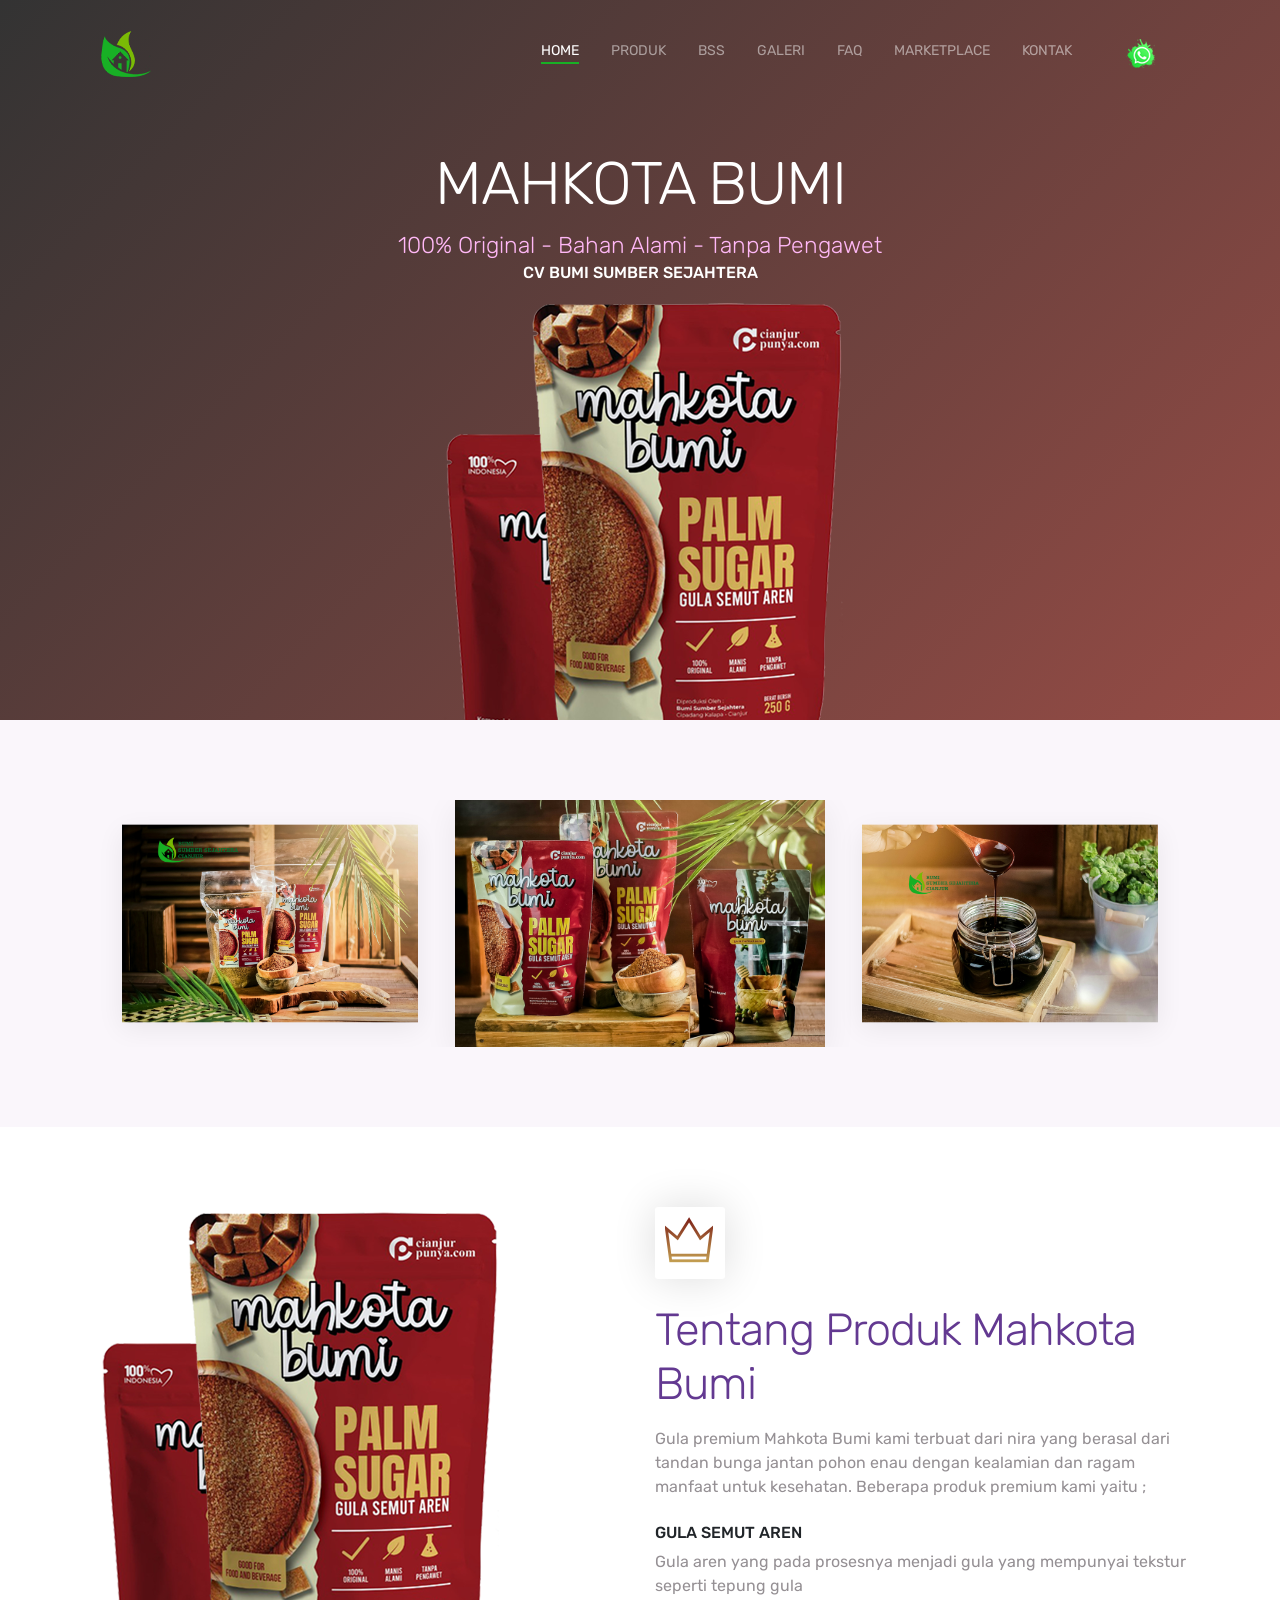
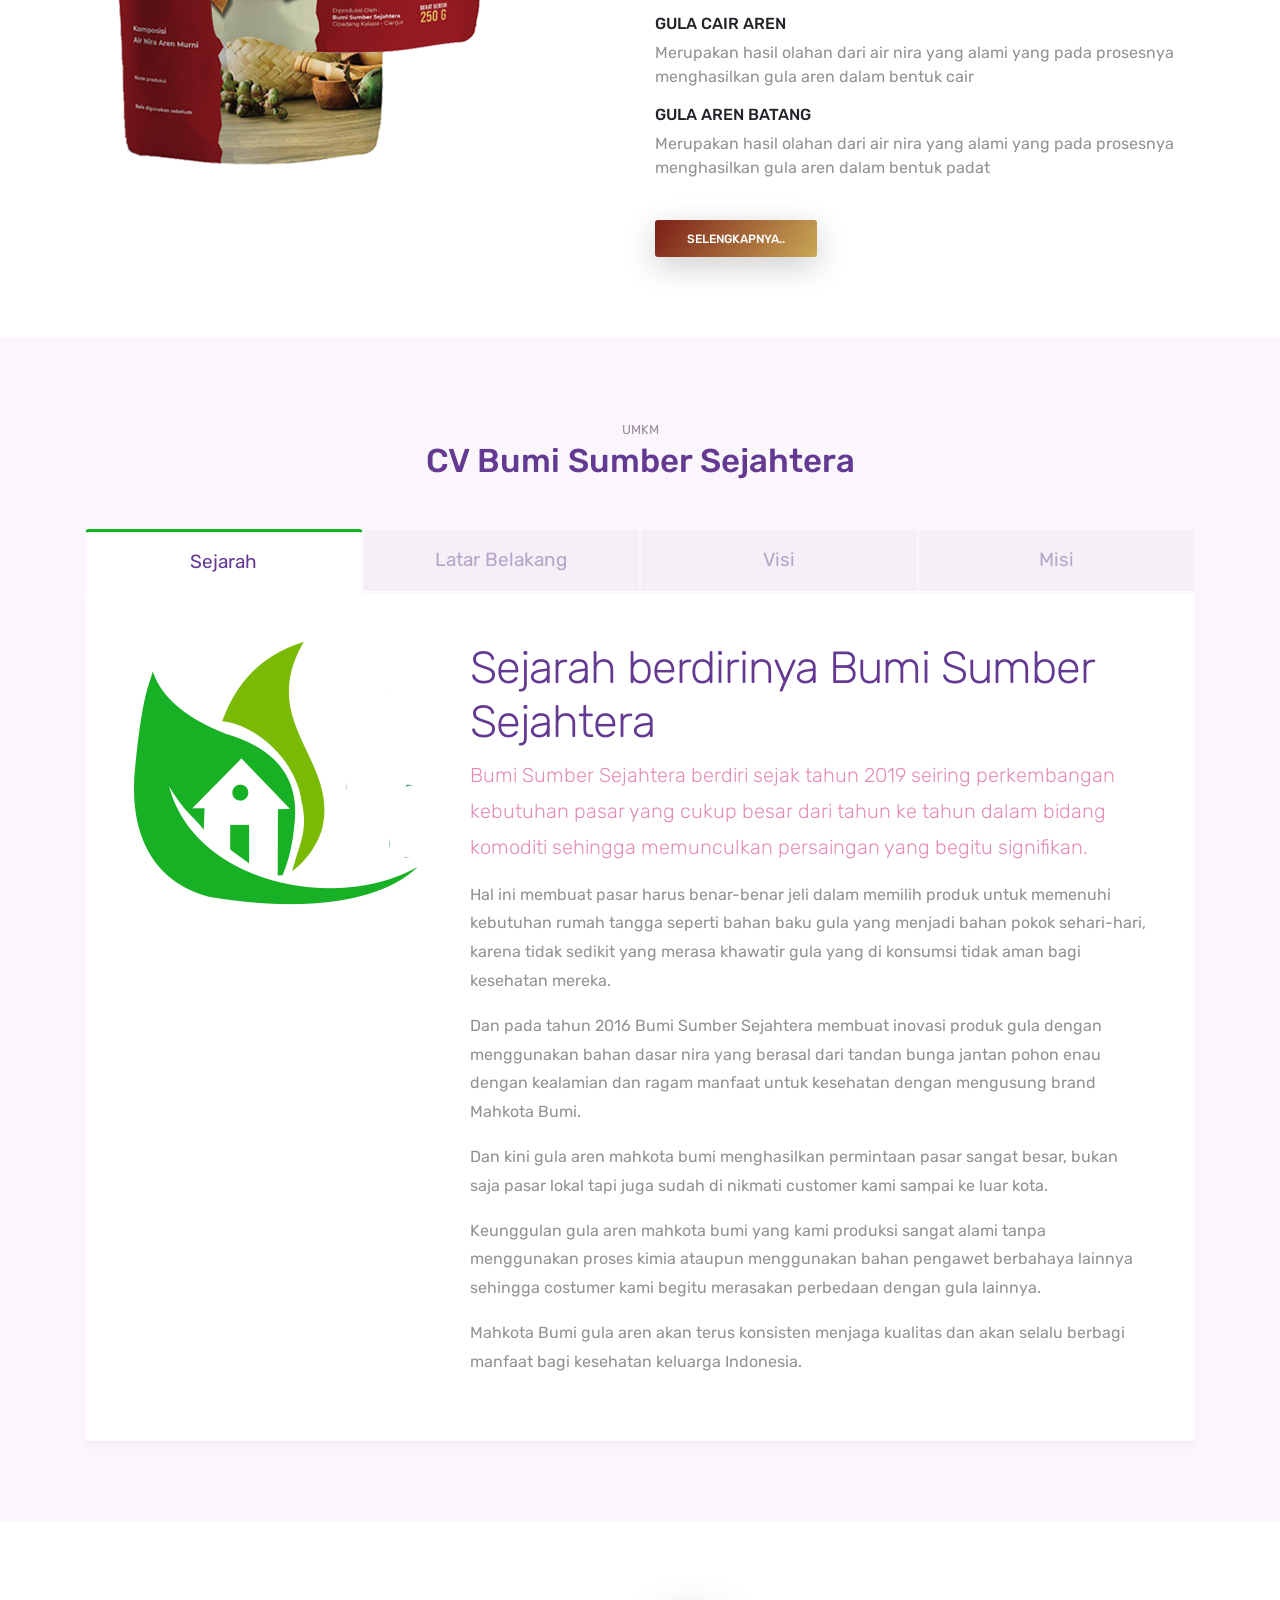
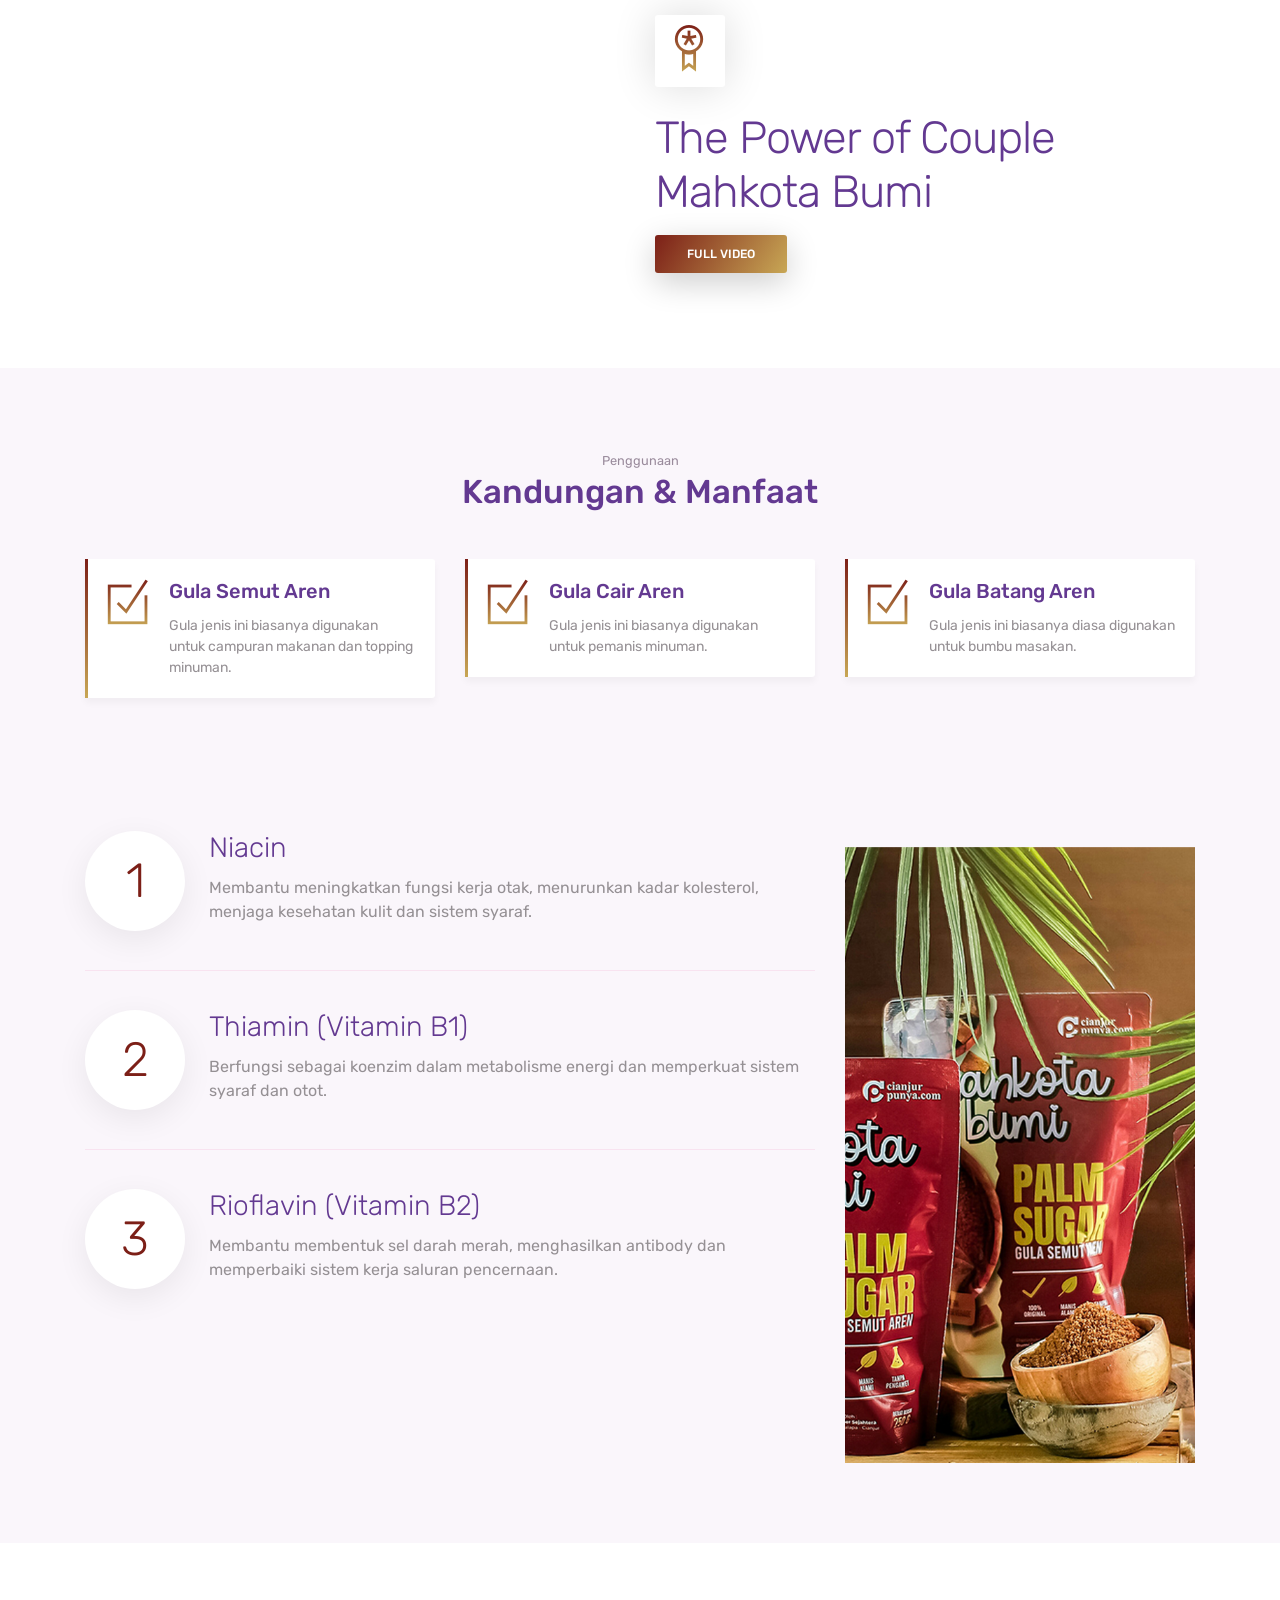
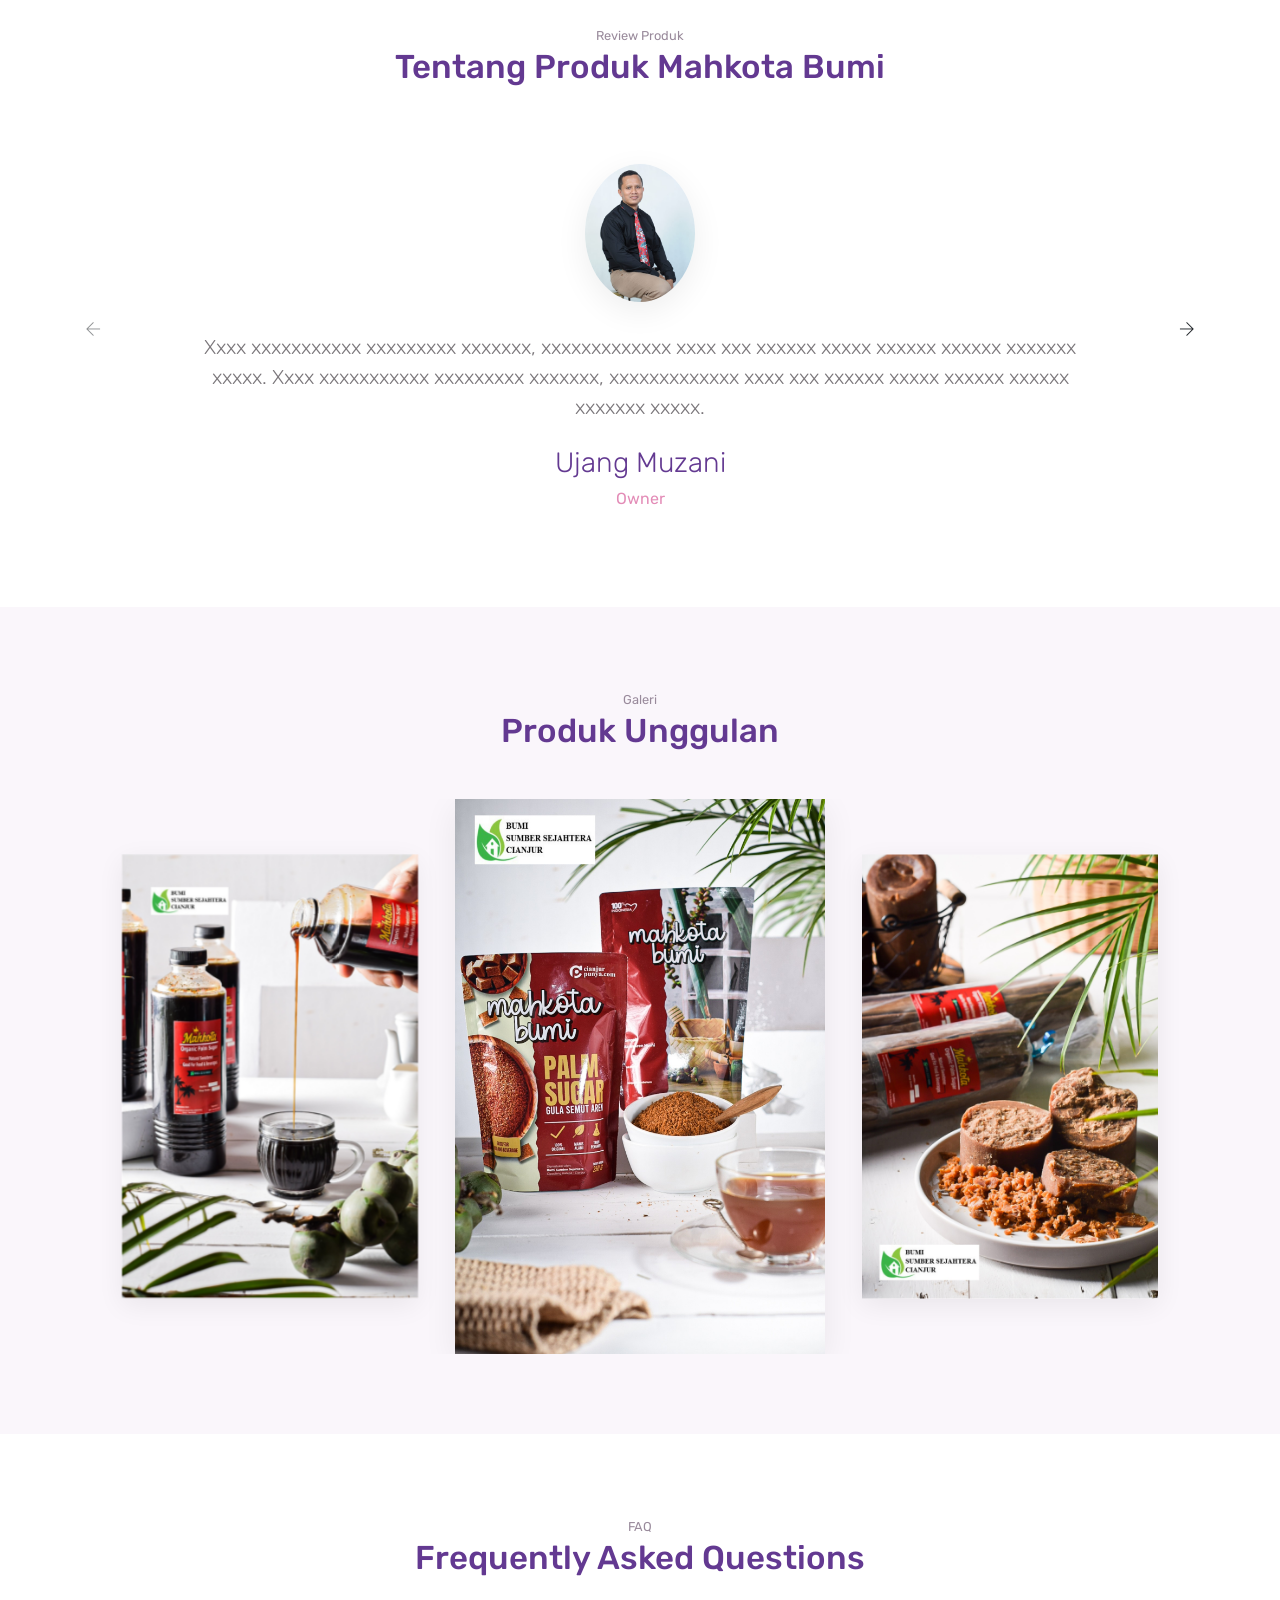
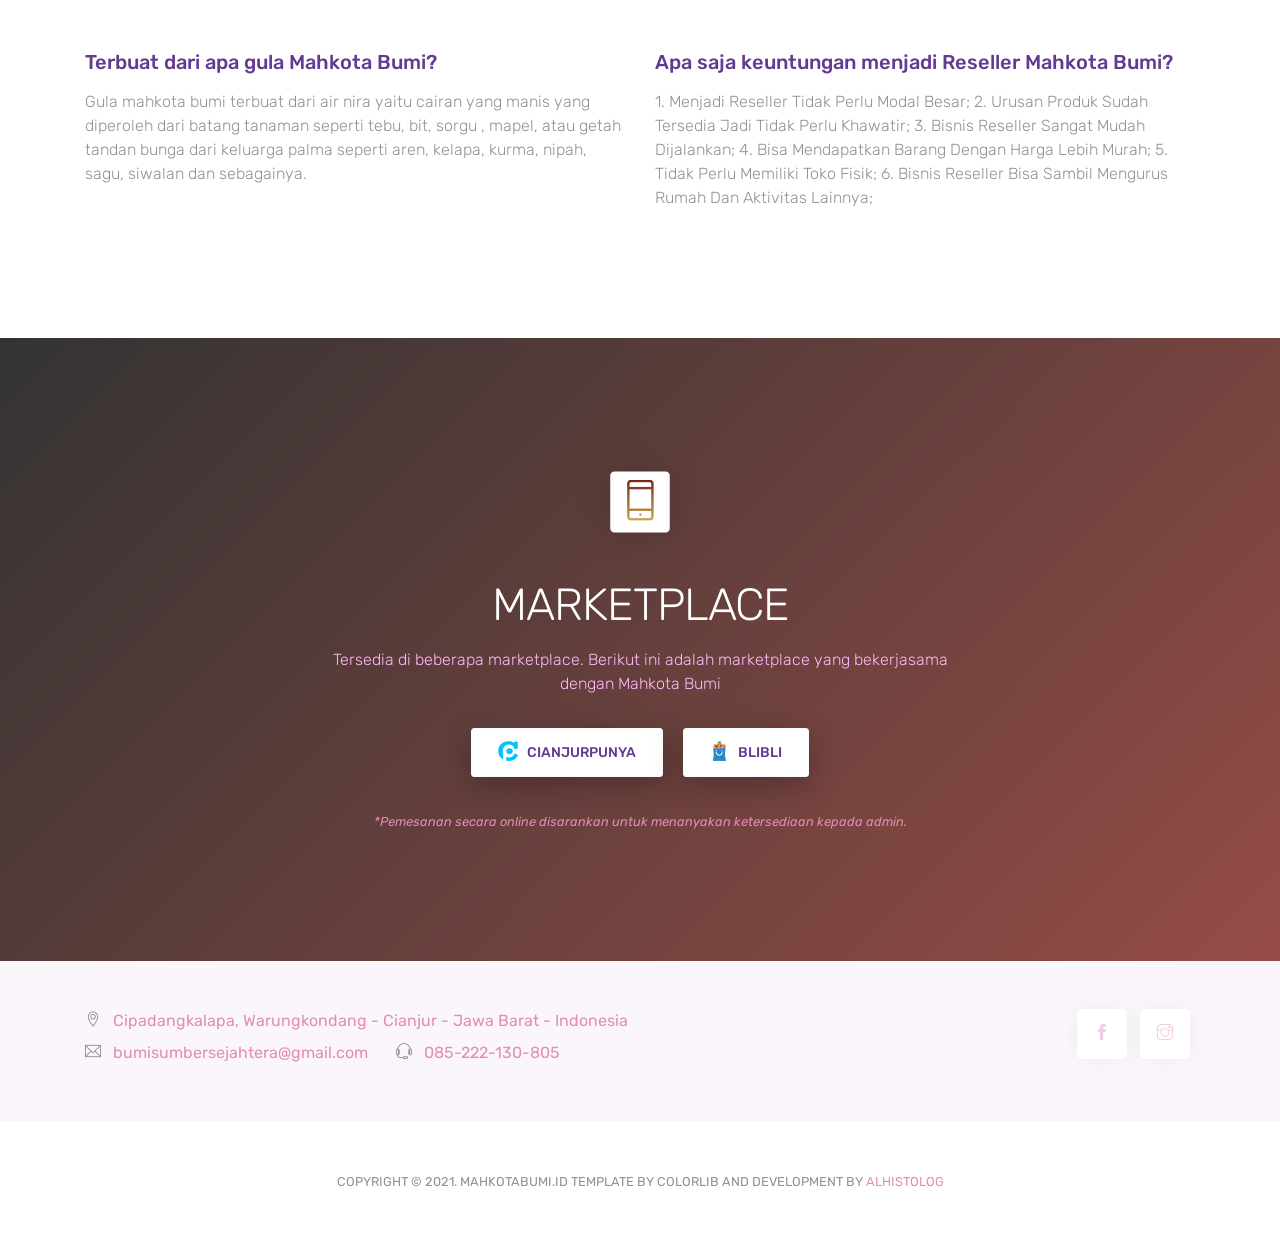
==== commit 88850e34: "change content - Sejarah, latar belakang, visi misi perusahaan - Maps - Kandungan & manfaat" ====
--- a/index.html
+++ b/index.html
@@ -6,9 +6,11 @@
     <!-- Required meta tags -->
     <meta charset="utf-8">
     <meta name="viewport" content="width=device-width, initial-scale=1, shrink-to-fit=no">
-    <meta name="description" content="Mahkota Bumi - Bumi SUmber Sejahtera">
+    <meta name="description" content="Mahkota Bumi - Bumi Sumber Sejahtera">
     <meta name="keywords" content="HTML5, bootstrap, mobile, app, landing, responsive, gula, mahkota, bumi, sumber, sejahtera, aren, batang, cair, liquid">
-
+    
+    <!-- Icon -->
+    <link rel="icon" href="images/bss-ico.png" type="image/icon type">
     <!-- Font -->
     <link rel="dns-prefetch" href="//fonts.googleapis.com">
     <link href="https://fonts.googleapis.com/css?family=Rubik:300,400,500" rel="stylesheet">
@@ -79,15 +81,23 @@
 
         <div class="container">
             <div class="row">
-                <div class="col-lg-6 offset-lg-6">
+                <div class="col-lg-6">
+                    <img src="images/package-sideDFix.png" alt="perspective phone" class="img-fluid">
+                </div>
+                <div class="col-lg-6">
                     <div class="box-icon"><span class="ti-crown gradient-fill ti-3x"></span></div>
                     <h2>Tentang Produk Mahkota Bumi</h2>   
-                    <p class="mb-4">Xxxx xxxxxxxxxxx xxxxxxxxx xxxxxxx, xxxxxxxxxxxxx xxxx xxx xxxxxx xxxxx xxxxxx xxxxxx xxxxxxx xxxxx. Xxxx xxxxxxxxxxx xxxxxxxxx xxxxxxx, xxxxxxxxxxxxx xxxx xxx xxxxxx xxxxx xxxxxx xxxxxx xxxxxxx xxxxx. </p>
+                    <p class="mb-4"> Gula premium Mahkota Bumi kami terbuat dari nira yang berasal dari tandan bunga jantan pohon enau dengan kealamian dan ragam manfaat untuk kesehatan. Beberapa produk premium kami yaitu ;
+                        <h6>GULA SEMUT AREN</h6>
+                        <p>Gula aren yang pada prosesnya menjadi gula yang mempunyai tekstur seperti tepung gula </p>
+                        <h6>GULA CAIR AREN</h6>
+                        <p>Merupakan hasil olahan dari air nira yang alami yang pada prosesnya menghasilkan gula aren dalam bentuk cair </p>
+                        <h6>GULA AREN BATANG</h6>
+                        <p>Merupakan hasil olahan dari air nira yang alami yang pada prosesnya menghasilkan gula aren dalam bentuk padat</p>
+                      </p>
+                      <br>
                     <a href="#couple" class="btn btn-primary">Selengkapnya..</a>
                 </div>
-            </div>
-            <div class="perspective-phone">
-                <img src="images/package-sideDFix.png" alt="perspective phone" class="img-fluid">
             </div>
         </div>
 
@@ -121,29 +131,36 @@
                         <img src="images/bss.png" alt="graphic" class="img-fluid rounded align-self-start mr-lg-5 mb-5 mb-lg-0">
                         <div>
                             <h2>Sejarah berdirinya Bumi Sumber Sejahtera</h2>
-                            <p class="lead">Xxxx xxxxxxxxxxx xxxxxxxxx xxxxxxx, xxxxxxxxxxxxx xxxx xxx xxxxxx xxxxx xxxxxx xxxxxx xxxxxxx xxxxx. </p>
-                            <p>Xxxx xxxxxxxxxxx xxxxxxxxx xxxxxxx, xxxxxxxxxxxxx xxxx xxx xxxxxx xxxxx xxxxxx xxxxxx xxxxxxx xxxxx. Xxxx xxxxxxxxxxx xxxxxxxxx xxxxxxx, xxxxxxxxxxxxx xxxx xxx xxxxxx xxxxx xxxxxx xxxxxx xxxxxxx xxxxx. Xxxx xxxxxxxxxxx xxxxxxxxx xxxxxxx, xxxxxxxxxxxxx xxxx xxx xxxxxx xxxxx xxxxxx xxxxxx xxxxxxx xxxxx.
-                                Xxxx xxxxxxxxxxx xxxxxxxxx xxxxxxx, xxxxxxxxxxxxx xxxx xxx xxxxxx xxxxx xxxxxx xxxxxx xxxxxxx xxxxx.
-                            </p>
-                            <p> Xxxx xxxxxxxxxxx xxxxxxxxx xxxxxxx, xxxxxxxxxxxxx xxxx xxx xxxxxx xxxxx xxxxxx xxxxxx xxxxxxx xxxxx. Xxxx xxxxxxxxxxx xxxxxxxxx xxxxxxx, xxxxxxxxxxxxx xxxx xxx xxxxxx xxxxx xxxxxx xxxxxx xxxxxxx xxxxx. Xxxx xxxxxxxxxxx xxxxxxxxx xxxxxxx, xxxxxxxxxxxxx xxxx xxx xxxxxx xxxxx xxxxxx xxxxxx xxxxxxx xxxxx.
-                                Xxxx xxxxxxxxxxx xxxxxxxxx xxxxxxx, xxxxxxxxxxxxx xxxx xxx xxxxxx xxxxx xxxxxx xxxxxx xxxxxxx xxxxx.
-                            </p>
+                            <p class="lead"> Bumi Sumber Sejahtera berdiri sejak tahun 2019 seiring perkembangan kebutuhan pasar yang cukup besar
+                                dari tahun ke tahun dalam bidang komoditi sehingga memunculkan persaingan yang begitu signifikan. </p>
+                            <p> Hal ini membuat pasar harus benar-benar jeli dalam memilih produk untuk memenuhi kebutuhan rumah 
+                                tangga seperti bahan baku gula yang menjadi bahan pokok sehari-hari, karena tidak sedikit yang merasa 
+                                khawatir gula yang di konsumsi tidak aman bagi kesehatan mereka.</p>
+                            <p> Dan pada tahun 2016 Bumi Sumber Sejahtera membuat inovasi produk gula dengan menggunakan bahan dasar
+                                nira yang berasal dari tandan bunga jantan pohon enau dengan kealamian dan ragam manfaat untuk kesehatan
+                                dengan mengusung brand Mahkota Bumi.</p>
+                            <p> Dan kini gula aren mahkota bumi menghasilkan permintaan pasar sangat besar, bukan saja pasar lokal tapi juga
+                                sudah di nikmati customer kami sampai ke luar kota.</p>
+                            <p> Keunggulan gula aren mahkota bumi yang kami produksi sangat alami tanpa menggunakan proses kimia ataupun
+                                menggunakan bahan pengawet berbahaya lainnya sehingga costumer kami begitu merasakan perbedaan dengan gula lainnya.</p>
+                            <p> Mahkota Bumi gula aren akan terus konsisten menjaga kualitas  dan akan selalu berbagi manfaat bagi kesehatan
+                                keluarga Indonesia.</p>
                         </div>
                     </div>
                 </div>
                 <div class="tab-pane fade" id="latarbelakang">
                     <div class="d-flex flex-column flex-lg-row">
+                        <img src="images/bss.png" alt="graphic" class="img-fluid rounded align-self-start mr-lg-5 mb-5 mb-lg-0">
                         <div>
                             <h2>Latar Belakang Bumi Sumber Sejahtera</h2>
-                            <p class="lead">Xxxx xxxxxxxxxxx xxxxxxxxx xxxxxxx, xxxxxxxxxxxxx xxxx xxx xxxxxx xxxxx xxxxxx xxxxxx xxxxxxx xxxxx. </p>
-                            <p>Xxxx xxxxxxxxxxx xxxxxxxxx xxxxxxx, xxxxxxxxxxxxx xxxx xxx xxxxxx xxxxx xxxxxx xxxxxx xxxxxxx xxxxx. Xxxx xxxxxxxxxxx xxxxxxxxx xxxxxxx, xxxxxxxxxxxxx xxxx xxx xxxxxx xxxxx xxxxxx xxxxxx xxxxxxx xxxxx. Xxxx xxxxxxxxxxx xxxxxxxxx xxxxxxx, xxxxxxxxxxxxx xxxx xxx xxxxxx xxxxx xxxxxx xxxxxx xxxxxxx xxxxx.
-                                Xxxx xxxxxxxxxxx xxxxxxxxx xxxxxxx, xxxxxxxxxxxxx xxxx xxx xxxxxx xxxxx xxxxxx xxxxxx xxxxxxx xxxxx.
-                            </p>
-                            <p> Xxxx xxxxxxxxxxx xxxxxxxxx xxxxxxx, xxxxxxxxxxxxx xxxx xxx xxxxxx xxxxx xxxxxx xxxxxx xxxxxxx xxxxx. Xxxx xxxxxxxxxxx xxxxxxxxx xxxxxxx, xxxxxxxxxxxxx xxxx xxx xxxxxx xxxxx xxxxxx xxxxxx xxxxxxx xxxxx. Xxxx xxxxxxxxxxx xxxxxxxxx xxxxxxx, xxxxxxxxxxxxx xxxx xxx xxxxxx xxxxx xxxxxx xxxxxx xxxxxxx xxxxx.
-                                Xxxx xxxxxxxxxxx xxxxxxxxx xxxxxxx, xxxxxxxxxxxxx xxxx xxx xxxxxx xxxxx xxxxxx xxxxxx xxxxxxx xxxxx.
-                            </p>
-                        </div>
-                        <img src="images/bss.png" alt="graphic" class="img-fluid rounded align-self-start mr-lg-5 mb-5 mb-lg-0">
+                            <p class="lead"> Mahkota Bumi gula aren akan terus konsisten menjaga kualitas  dan akan selalu berbagi manfaat bagi kesehatan
+                                keluarga Indonesia. </p>
+                            <p> Hanya dengan alaminya gula aren, kami semakin banyak di berikan pelanggan terbaik, pengalaman pelanggan yang 
+                                telah merasakan manfaat terbaik dan akhirnya menjadi budaya perusahaan kami sampai kini. </p>
+                            <p> Tujuan kami meginspirasi kepada dunia dan menyampaikan manfaat pada pelanggan untuk menjaga kesehatan dengan 
+                                menkonsumsi gula aren kami yang aman di nikmati secara berkelanjutan. </p>
+                            <p> Harapan kami konsumen yang belum mengenal alaminya produk mahkota gula aren ini bisa menemukan kami dengan mudah dengan bercerita melalui hubungan baik online ataupun offline. </p>
+                        </div>
                     </div>
                 </div>
                 <div class="tab-pane fade" id="visi">
@@ -151,29 +168,23 @@
                         <img src="images/bss.png" alt="graphic" class="img-fluid rounded align-self-start mr-lg-5 mb-5 mb-lg-0">
                         <div>
                             <h2>Visi Bumi Sumber Sejahtera</h2>
-                            <p class="lead">Xxxx xxxxxxxxxxx xxxxxxxxx xxxxxxx, xxxxxxxxxxxxx xxxx xxx xxxxxx xxxxx xxxxxx xxxxxx xxxxxxx xxxxx. </p>
-                            <p>Xxxx xxxxxxxxxxx xxxxxxxxx xxxxxxx, xxxxxxxxxxxxx xxxx xxx xxxxxx xxxxx xxxxxx xxxxxx xxxxxxx xxxxx. Xxxx xxxxxxxxxxx xxxxxxxxx xxxxxxx, xxxxxxxxxxxxx xxxx xxx xxxxxx xxxxx xxxxxx xxxxxx xxxxxxx xxxxx. Xxxx xxxxxxxxxxx xxxxxxxxx xxxxxxx, xxxxxxxxxxxxx xxxx xxx xxxxxx xxxxx xxxxxx xxxxxx xxxxxxx xxxxx.
-                                Xxxx xxxxxxxxxxx xxxxxxxxx xxxxxxx, xxxxxxxxxxxxx xxxx xxx xxxxxx xxxxx xxxxxx xxxxxx xxxxxxx xxxxx.
-                            </p>
-                            <p> Xxxx xxxxxxxxxxx xxxxxxxxx xxxxxxx, xxxxxxxxxxxxx xxxx xxx xxxxxx xxxxx xxxxxx xxxxxx xxxxxxx xxxxx. Xxxx xxxxxxxxxxx xxxxxxxxx xxxxxxx, xxxxxxxxxxxxx xxxx xxx xxxxxx xxxxx xxxxxx xxxxxx xxxxxxx xxxxx. Xxxx xxxxxxxxxxx xxxxxxxxx xxxxxxx, xxxxxxxxxxxxx xxxx xxx xxxxxx xxxxx xxxxxx xxxxxx xxxxxxx xxxxx.
-                                Xxxx xxxxxxxxxxx xxxxxxxxx xxxxxxx, xxxxxxxxxxxxx xxxx xxx xxxxxx xxxxx xxxxxx xxxxxx xxxxxxx xxxxx.
-                            </p>
+                            <p class="lead">Menjadikan CV Bumi Sumber Sejahtera sebagai perusahaan agribisnis berkelas dunia. </p>
                         </div>
                     </div>
                 </div>
                 <div class="tab-pane fade" id="misi">
                     <div class="d-flex flex-column flex-lg-row">
+                        <img src="images/bss.png" alt="graphic" class="img-fluid rounded align-self-start mr-lg-5 mb-5 mb-lg-0">
                         <div>
                             <h2>Misi Bumi Sumber Sejahtera</h2>
-                            <p class="lead">Xxxx xxxxxxxxxxx xxxxxxxxx xxxxxxx, xxxxxxxxxxxxx xxxx xxx xxxxxx xxxxx xxxxxx xxxxxx xxxxxxx xxxxx. </p>
-                            <p>Xxxx xxxxxxxxxxx xxxxxxxxx xxxxxxx, xxxxxxxxxxxxx xxxx xxx xxxxxx xxxxx xxxxxx xxxxxx xxxxxxx xxxxx. Xxxx xxxxxxxxxxx xxxxxxxxx xxxxxxx, xxxxxxxxxxxxx xxxx xxx xxxxxx xxxxx xxxxxx xxxxxx xxxxxxx xxxxx. Xxxx xxxxxxxxxxx xxxxxxxxx xxxxxxx, xxxxxxxxxxxxx xxxx xxx xxxxxx xxxxx xxxxxx xxxxxx xxxxxxx xxxxx.
-                                Xxxx xxxxxxxxxxx xxxxxxxxx xxxxxxx, xxxxxxxxxxxxx xxxx xxx xxxxxx xxxxx xxxxxx xxxxxx xxxxxxx xxxxx.
-                            </p>
-                            <p> Xxxx xxxxxxxxxxx xxxxxxxxx xxxxxxx, xxxxxxxxxxxxx xxxx xxx xxxxxx xxxxx xxxxxx xxxxxx xxxxxxx xxxxx. Xxxx xxxxxxxxxxx xxxxxxxxx xxxxxxx, xxxxxxxxxxxxx xxxx xxx xxxxxx xxxxx xxxxxx xxxxxx xxxxxxx xxxxx. Xxxx xxxxxxxxxxx xxxxxxxxx xxxxxxx, xxxxxxxxxxxxx xxxx xxx xxxxxx xxxxx xxxxxx xxxxxx xxxxxxx xxxxx.
-                                Xxxx xxxxxxxxxxx xxxxxxxxx xxxxxxx, xxxxxxxxxxxxx xxxx xxx xxxxxx xxxxx xxxxxx xxxxxx xxxxxxx xxxxx.
-                            </p>
-                        </div>
-                        <img src="images/bss.png" alt="graphic" class="img-fluid rounded align-self-start mr-lg-5 mb-5 mb-lg-0">
+                            <p class="lead">Mengembangkan infrastruktur perusahaan secara terintegrasi baik dari perkebunan sebagai pasokan raw material hingga jaringan distribusi. </p>
+                            <p> Mengembangkan produk yang berkualitas dengan harga terjangkau bagi seluruh masyarakat. </p>
+                            <p> Mengembangkan kualitas SDM perusahaan sebagai aset terpenting kemajuan perusahaan. </p>
+                            <p> Meningkatkan kesadaran masyarakat akan pentingnya kesehatan dengan mengkonsumsi pangan (minyak goreng) tanpa bahan pengawet dan dalam kemasan yang lebih higienis. </p>
+                            <p> Mengelola bisnis dengan strategi distribusi menggunakan jaringan cukup luas dengan menyentuh langsung target pasar sampai ke tingkat bawah serta pendekatan konsumen dengan berbagai acara dan promosi lainnya. </p>
+                            <p> Memperluas pasar baik di dalam negeri maupun luar negeri. </p>
+                            
+                        </div>
                     </div>
                 </div>
             </div>
@@ -194,7 +205,7 @@
                     <div>
                         <div class="box-icon"><span class="ti-medall gradient-fill ti-3x"></span></div>
                         <h2>The Power of Couple Mahkota Bumi</h2>
-                        <p class="mb-4">Xxxx xxxxxxxxxxx xxxxxxxxx xxxxxxx, xxxxxxxxxxxxx xxxx xxx xxxxxx xxxxx xxxxxx xxxxxx xxxxxxx xxxxx. Xxxx xxxxxxxxxxx xxxxxxxxx xxxxxxx, xxxxxxxxxxxxx xxxx xxx xxxxxx xxxxx xxxxxx xxxxxx xxxxxxx xxxxx. </p>
+                        <!-- <p class="mb-4">Xxxx xxxxxxxxxxx xxxxxxxxx xxxxxxx, xxxxxxxxxxxxx xxxx xxx xxxxxx xxxxx xxxxxx xxxxxx xxxxxxx xxxxx. Xxxx xxxxxxxxxxx xxxxxxxxx xxxxxxx, xxxxxxxxxxxxx xxxx xxx xxxxxx xxxxx xxxxxx xxxxxx xxxxxxx xxxxx. </p> -->
                         <a href="https://www.youtube.com/embed/P_ufHe-aG6k" class="btn btn-primary">Full video</a></div>
                 </div>
             </div>
@@ -207,7 +218,7 @@
     <div class="section light-bg">
         <div class="container">
             <div class="section-title">
-                <small>Produk</small>
+                <small>Penggunaan</small>
                 <h3>Kandungan & Manfaat</h3>
             </div>
             <div class="row">
@@ -218,7 +229,7 @@
                                 <span class="ti-check-box gradient-fill ti-3x mr-3"></span>
                                 <div class="media-body">
                                     <h4 class="card-title">Gula Semut Aren</h4>
-                                    <p class="card-text">Xxxx xxxxxxxxxxx xxxxxxxxx xxxxxxx, xxxxxxxxxxxxx xxxx xxx xxxxxx xxxxx xxxxxx xxxxxx xxxxxxx xxxxx. Xxxx xxxxxxxxxxx xxxxxxxxx xxxxxxx. </p>
+                                    <p class="card-text">Gula jenis ini biasanya digunakan untuk campuran makanan dan topping minuman. </p>
                                 </div>
                             </div>
                         </div>
@@ -231,7 +242,7 @@
                                 <span class="ti-check-box gradient-fill ti-3x mr-3"></span>
                                 <div class="media-body">
                                     <h4 class="card-title">Gula Cair Aren</h4>
-                                    <p class="card-text">Xxxx xxxxxxxxxxx xxxxxxxxx xxxxxxx, xxxxxxxxxxxxx xxxx xxx xxxxxx xxxxx xxxxxx xxxxxx xxxxxxx xxxxx. Xxxx xxxxxxxxxxx xxxxxxxxx xxxxxxx. </p>
+                                    <p class="card-text">Gula jenis ini biasanya digunakan untuk pemanis minuman. <br></p>
                                 </div>
                             </div>
                         </div>
@@ -244,7 +255,7 @@
                                 <span class="ti-check-box gradient-fill ti-3x mr-3"></span>
                                 <div class="media-body">
                                     <h4 class="card-title">Gula Batang Aren</h4>
-                                    <p class="card-text">Xxxx xxxxxxxxxxx xxxxxxxxx xxxxxxx, xxxxxxxxxxxxx xxxx xxx xxxxxx xxxxx xxxxxx xxxxxx xxxxxxx xxxxx. Xxxx xxxxxxxxxxx xxxxxxxxx xxxxxxx. </p>
+                                    <p class="card-text">Gula jenis ini biasanya diasa digunakan untuk bumbu masakan. </p>
                                 </div>
                             </div>
                         </div>
@@ -386,8 +397,8 @@
     <div class="light-bg py-5" id="contact">
         <div class="container">
             <div class="row">
-                <div class="col-lg-6 text-center text-lg-left">
-                    <p class="mb-2"> <span class="ti-location-pin mr-2"></span> Cipadangkalapa, Warungkondang - Cianjur - Jawa Barat - Indonesia</p>
+                <div class="col-lg-8 text-center text-lg-left">
+                    <p class="mb-2"> <span class="ti-location-pin mr-2"></span> <a class="mr-4" href=""> Cipadangkalapa, Warungkondang - Cianjur - Jawa Barat - Indonesia</a></p>
                     <div class=" d-block d-sm-inline-block">
                         <p class="mb-2">
                             <span class="ti-email mr-2"></span> <a class="mr-4" href="mailto:bumisumbersejahtera@gmail.com">bumisumbersejahtera@gmail.com</a>
@@ -400,7 +411,7 @@
                     </div>
 
                 </div>
-                <div class="col-lg-6">
+                <div class="col-lg-4">
                     <div class="social-icons">
                         <a href="https://www.facebook.com/mahkotabumicianjur" target="_blank"><span class="ti-facebook"></span></a>
                         <a href="https://www.instagram.com/mahkotabumi.id" target="_blank"><span class="ti-instagram"></span></a>
--- a/css/style.css
+++ b/css/style.css
@@ -85,7 +85,6 @@
 
 p.lead {
     color: #e38cb7;
-    margin-bottom: 2rem;
 }
 
 .text-primary {
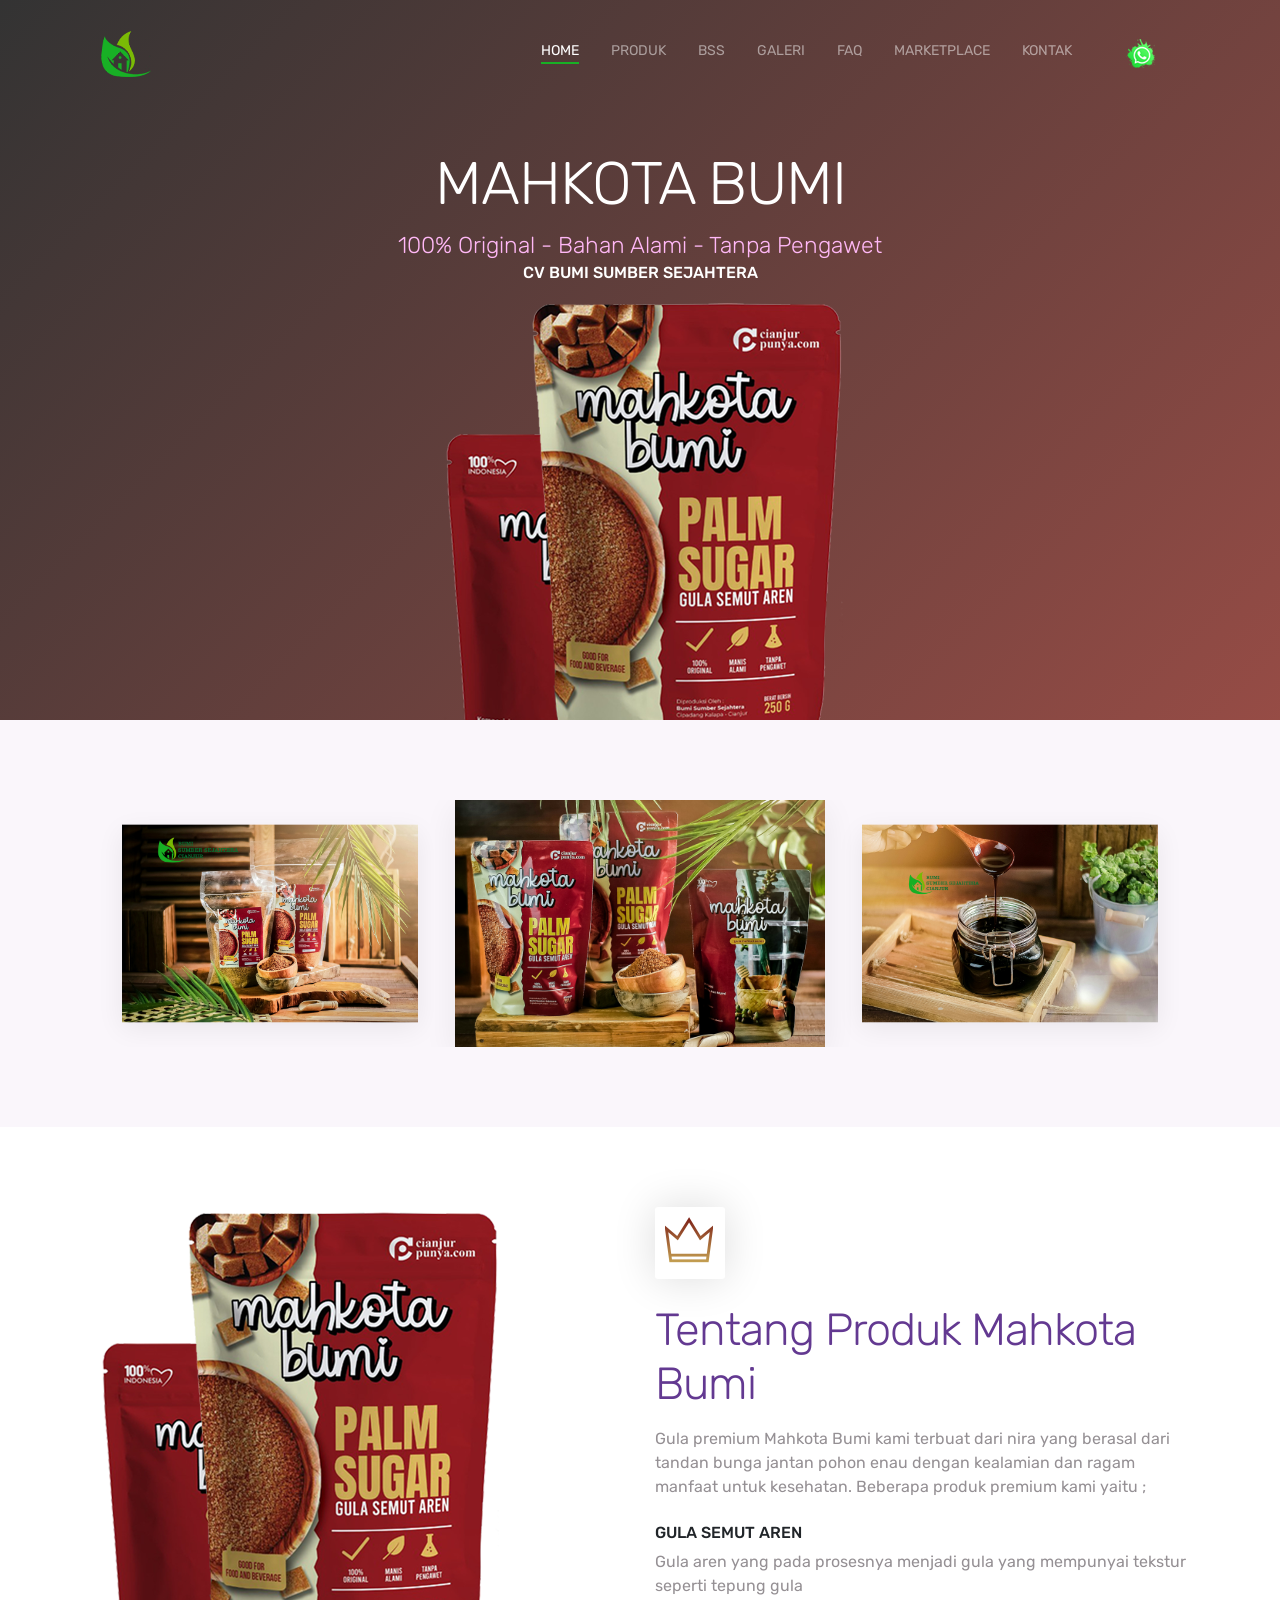
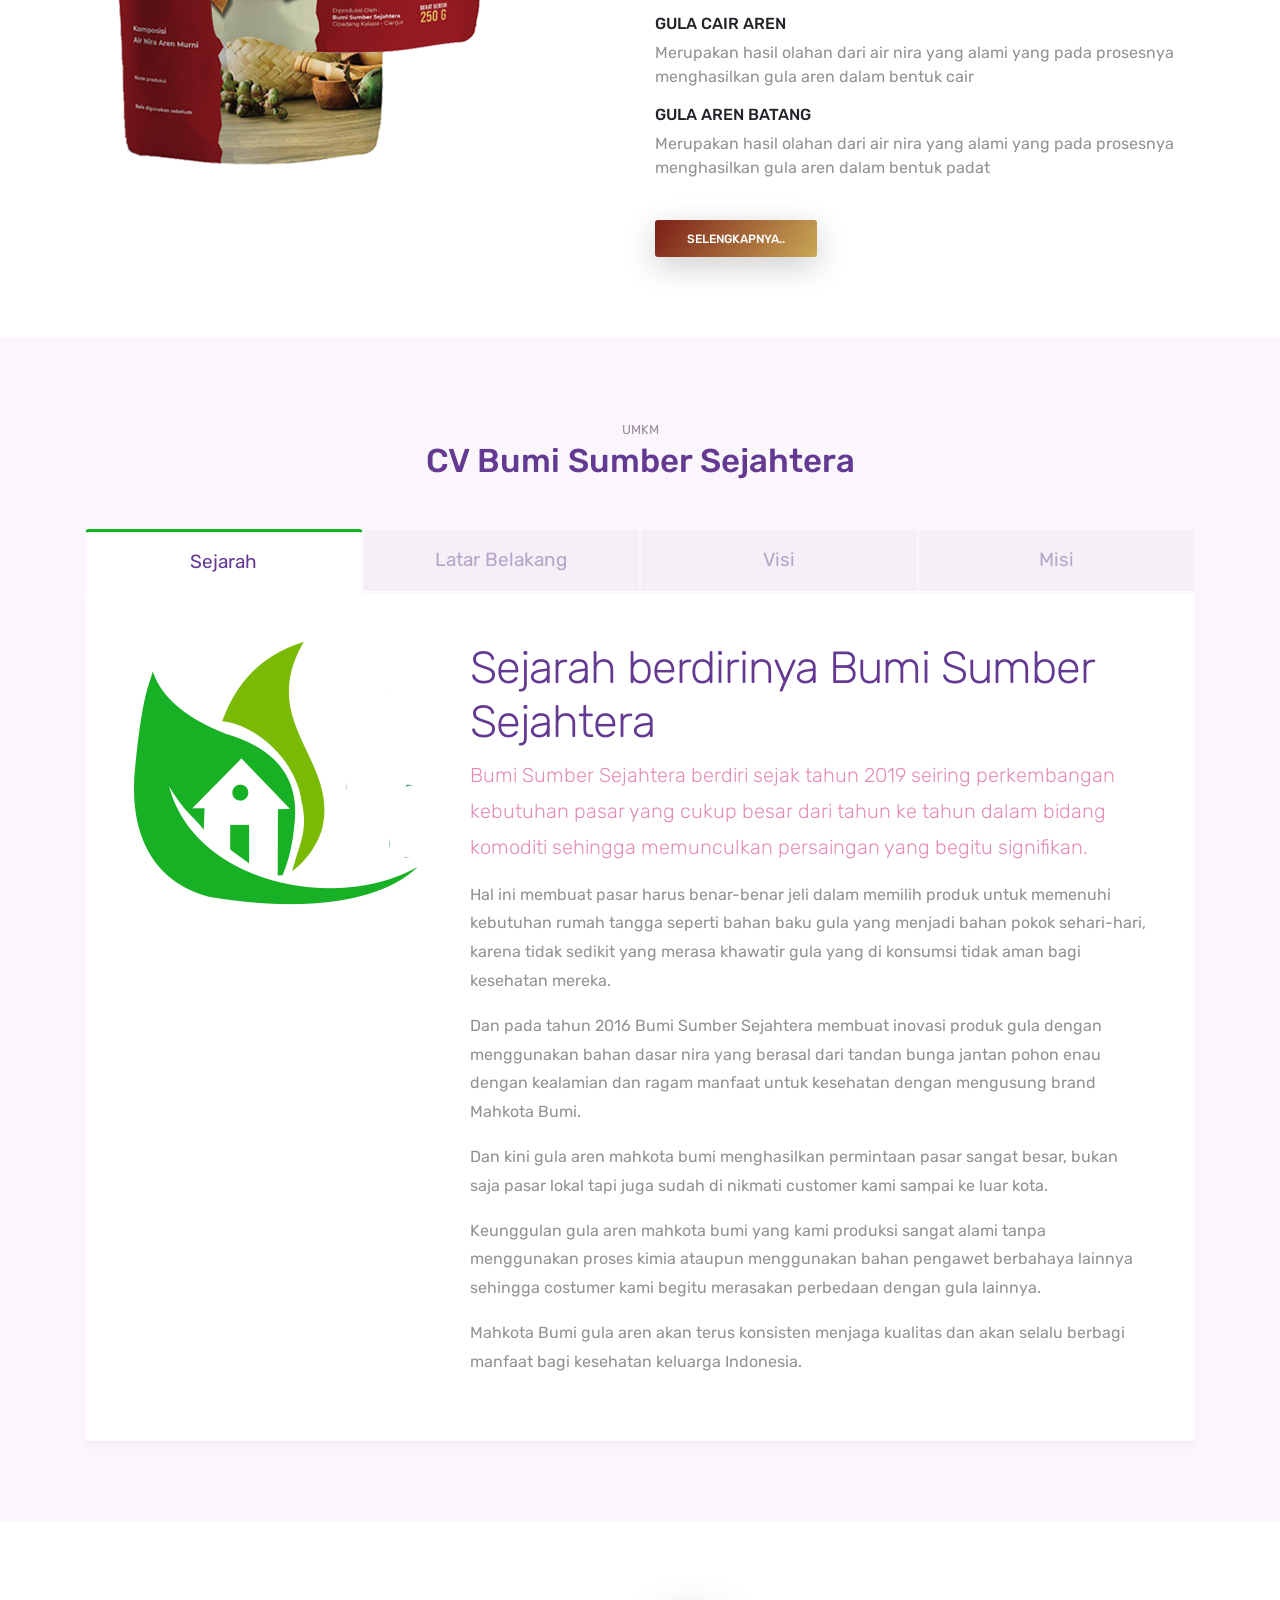
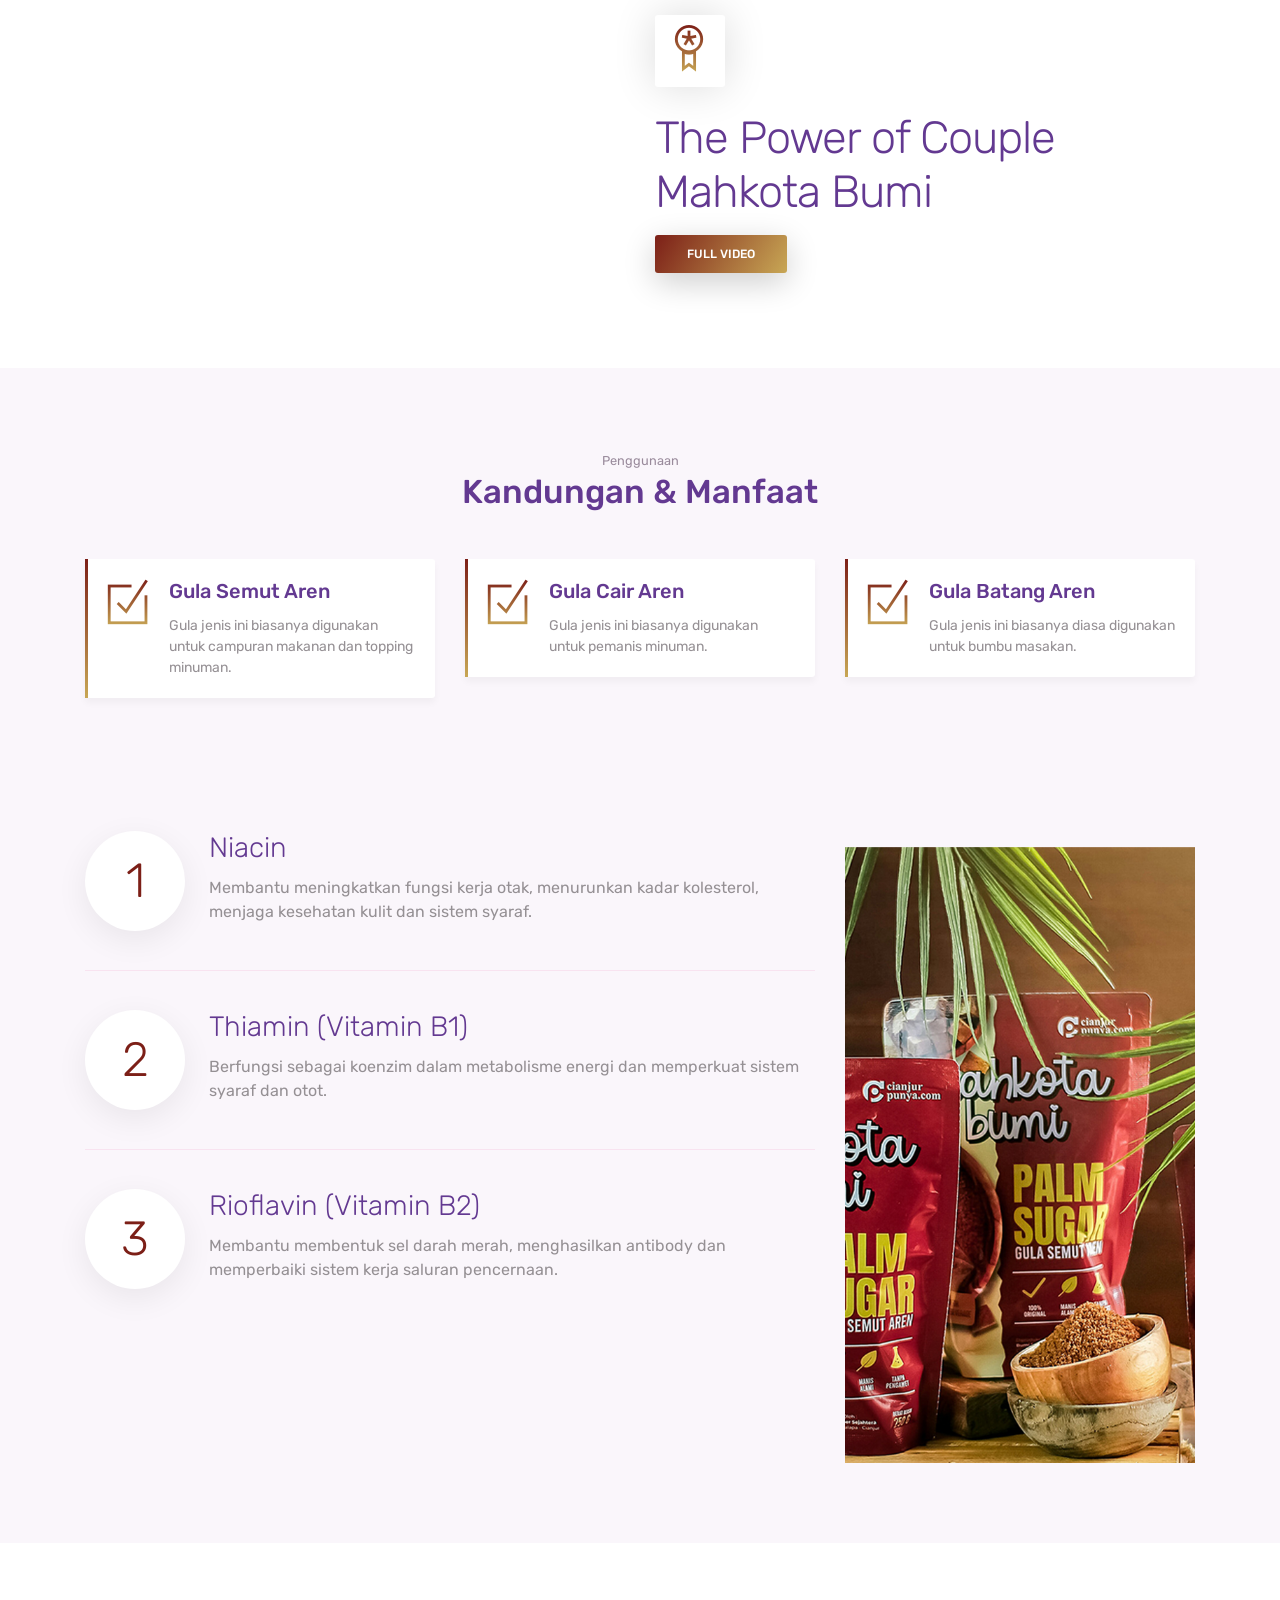
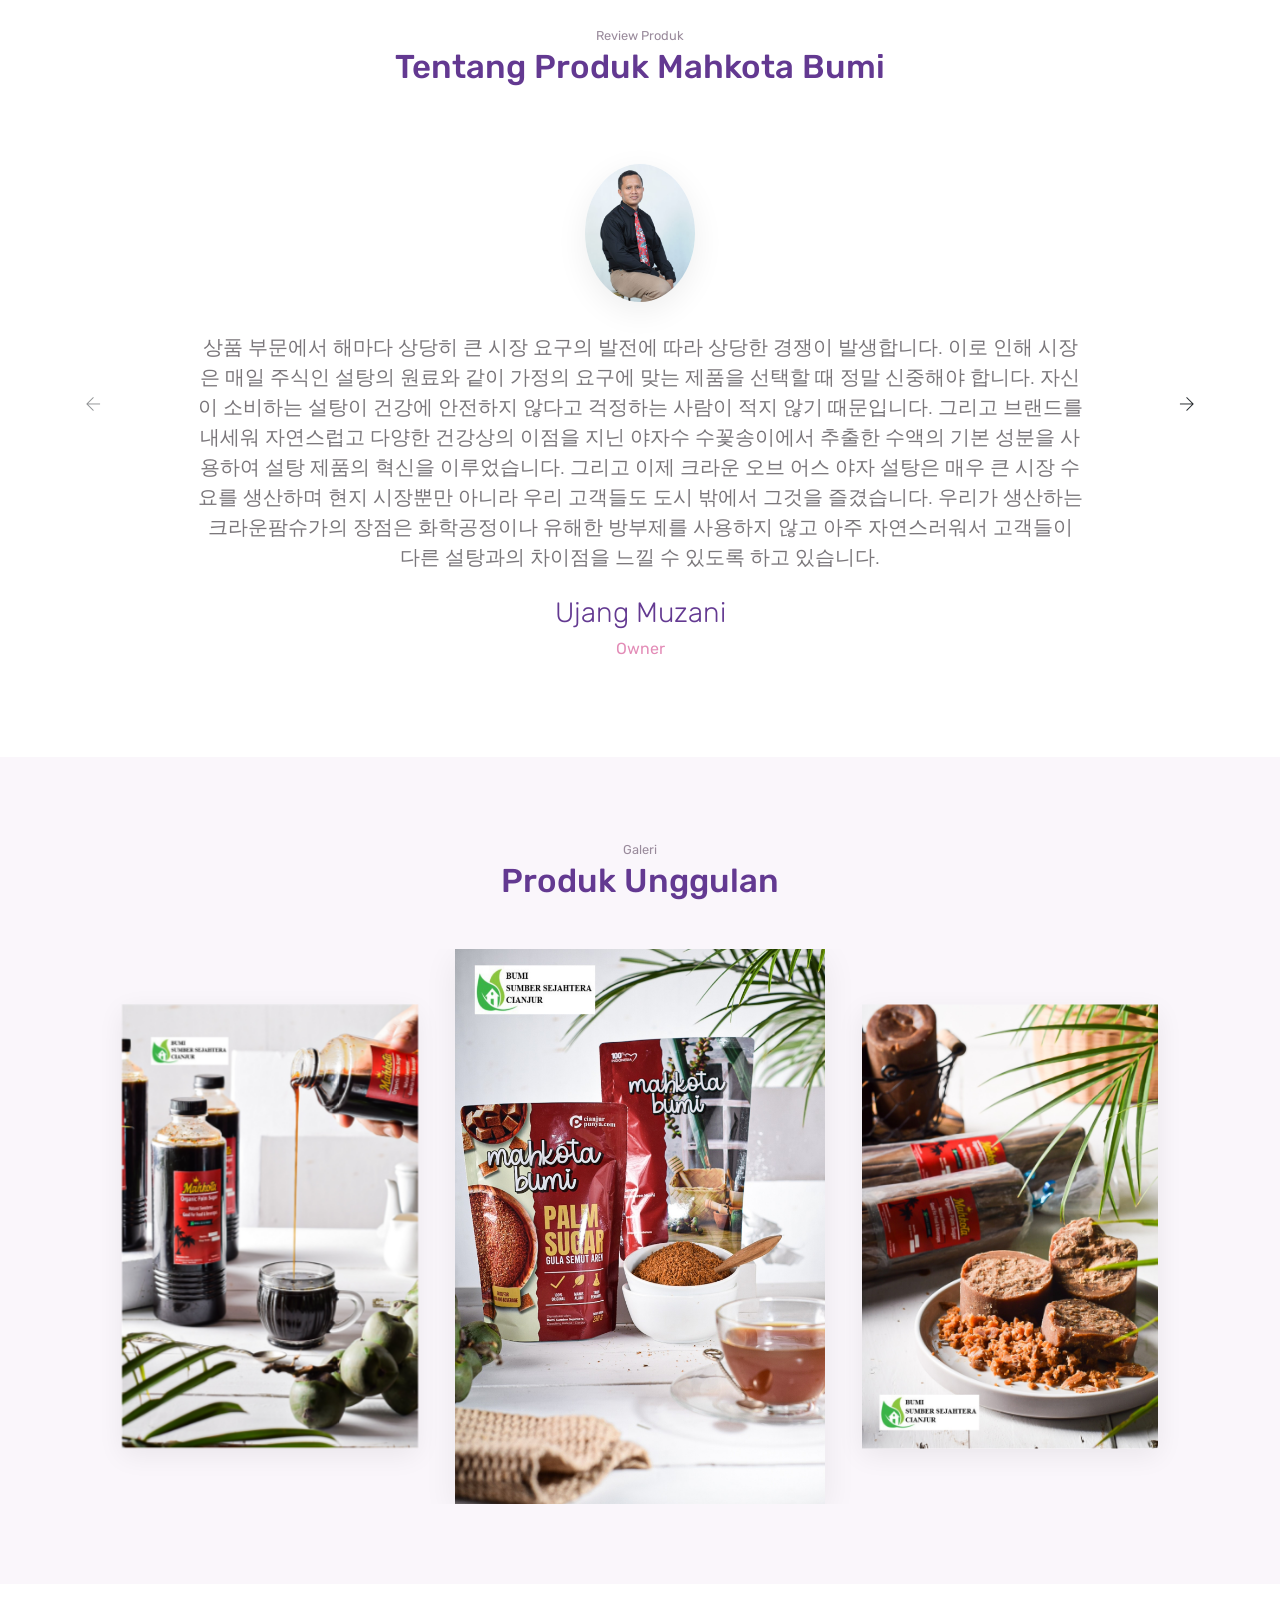
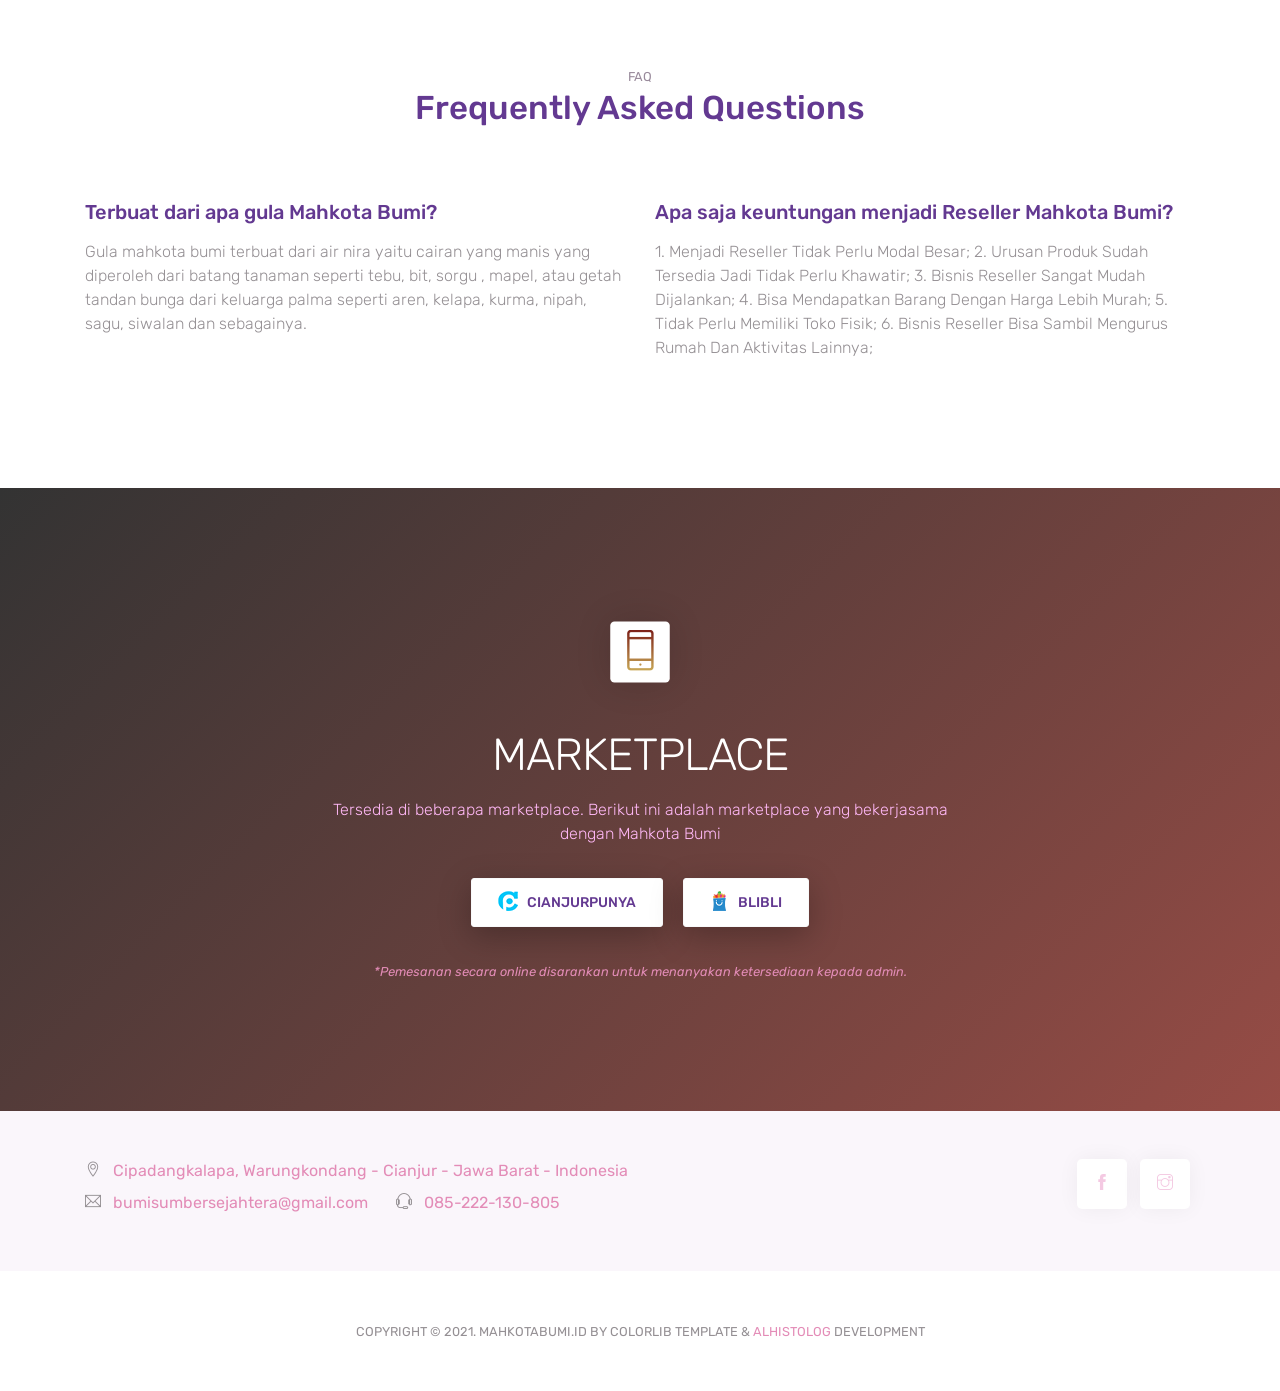
==== commit b75ebbfd: "Footer change Owner review" ====
--- a/index.html
+++ b/index.html
@@ -312,13 +312,27 @@
             <div class="testimonials owl-carousel">
                 <div class="testimonials-single">
                     <img src="images/muzani.png" alt="client" class="client-img">
-                    <blockquote class="blockquote">Xxxx xxxxxxxxxxx xxxxxxxxx xxxxxxx, xxxxxxxxxxxxx xxxx xxx xxxxxx xxxxx xxxxxx xxxxxx xxxxxxx xxxxx. Xxxx xxxxxxxxxxx xxxxxxxxx xxxxxxx, xxxxxxxxxxxxx xxxx xxx xxxxxx xxxxx xxxxxx xxxxxx xxxxxxx xxxxx.</blockquote>
+                    <blockquote class="blockquote">상품 부문에서 해마다 상당히 큰 시장 요구의 발전에 따라 상당한 경쟁이 발생합니다.
+
+                        이로 인해 시장은 매일 주식인 설탕의 원료와 같이 가정의 요구에 맞는 제품을 선택할 때 정말 신중해야 합니다. 자신이 소비하는 설탕이 건강에 안전하지 않다고 걱정하는 사람이 적지 않기 때문입니다.
+                        
+                        그리고  브랜드를 내세워 자연스럽고 다양한 건강상의 이점을 지닌 야자수 수꽃송이에서 추출한 수액의 기본 성분을 사용하여 설탕 제품의 혁신을 이루었습니다.
+                        
+                        그리고 이제 크라운 오브 어스 야자 설탕은 매우 큰 시장 수요를 생산하며 현지 시장뿐만 아니라 우리 고객들도 도시 밖에서 그것을 즐겼습니다.
+                        
+                        우리가 생산하는 크라운팜슈가의 장점은 화학공정이나 유해한 방부제를 사용하지 않고 아주 자연스러워서 고객들이 다른 설탕과의 ​​차이점을 느낄 수 있도록 하고 있습니다.</blockquote>
                     <h5 class="mt-4 mb-2">Ujang Muzani</h5>
                     <p class="text-primary">Owner</p>
                 </div>
                 <div class="testimonials-single">
                     <img src="images/rikma.png" alt="client" class="client-img">
-                    <blockquote class="blockquote">Xxxx xxxxxxxxxxx xxxxxxxxx xxxxxxx, xxxxxxxxxxxxx xxxx xxx xxxxxx xxxxx xxxxxx xxxxxx xxxxxxx xxxxx. Xxxx xxxxxxxxxxx xxxxxxxxx xxxxxxx, xxxxxxxxxxxxx xxxx xxx xxxxxx xxxxx xxxxxx xxxxxx xxxxxxx xxxxx.</blockquote>
+                    <blockquote class="blockquote"> 팜 슈가는 지속적으로 품질을 유지하고 인도네시아 가족의 건강을 위해 항상 혜택을 공유할 것입니다.
+
+                        천연 야자당만으로 점점 더 최고의 고객, 최고의 혜택을 느낀 고객 경험을 제공하고 마침내 지금까지 우리의 기업 문화가 되었습니다.
+                        
+                        우리의 목표는 지속 가능한 방식으로 즐길 수 있는 안전한 야자 설탕을 섭취함으로써 세계에 영감을 주고 고객에게 건강을 유지하는 이점을 전달하는 것입니다.
+                        
+                        이 팜슈가크라운 제품의 본질에 익숙하지 않은 소비자들도 온·오프라인 관계를 통해 스토리텔링을 통해 쉽게 찾을 수 있기를 바랍니다.</blockquote>
                     <h5 class="mt-4 mb-2">Rikma Inayah</h5>
                     <p class="text-primary">Owner</p>
                 </div>
@@ -398,7 +412,7 @@
         <div class="container">
             <div class="row">
                 <div class="col-lg-8 text-center text-lg-left">
-                    <p class="mb-2"> <span class="ti-location-pin mr-2"></span> <a class="mr-4" href=""> Cipadangkalapa, Warungkondang - Cianjur - Jawa Barat - Indonesia</a></p>
+                    <p class="mb-2"> <span class="ti-location-pin mr-2"></span> <a class="mr-4" href="https://g.co/kgs/suos94" target="_blank"> Cipadangkalapa, Warungkondang - Cianjur - Jawa Barat - Indonesia</a></p>
                     <div class=" d-block d-sm-inline-block">
                         <p class="mb-2">
                             <span class="ti-email mr-2"></span> <a class="mr-4" href="mailto:bumisumbersejahtera@gmail.com">bumisumbersejahtera@gmail.com</a>
@@ -424,7 +438,7 @@
     </div>
     <!-- // end .section -->
     <footer class="my-5 text-center">
-        <p class="mb-2"><small>COPYRIGHT © 2021. MAHKOTABUMI.ID TEMPLATE BY COLORLIB AND DEVELOPMENT BY <a href="https://portofolio-alhistolog.web.app/" target="_blank">ALHISTOLOG</a></small></p>
+        <p class="mb-2"><small>COPYRIGHT © 2021. MAHKOTABUMI.ID BY COLORLIB TEMPLATE & <a href="https://alhistolog.com/" target="_blank">ALHISTOLOG</a> DEVELOPMENT</small></p>
     </footer>
 
     <!-- jQuery and Bootstrap -->
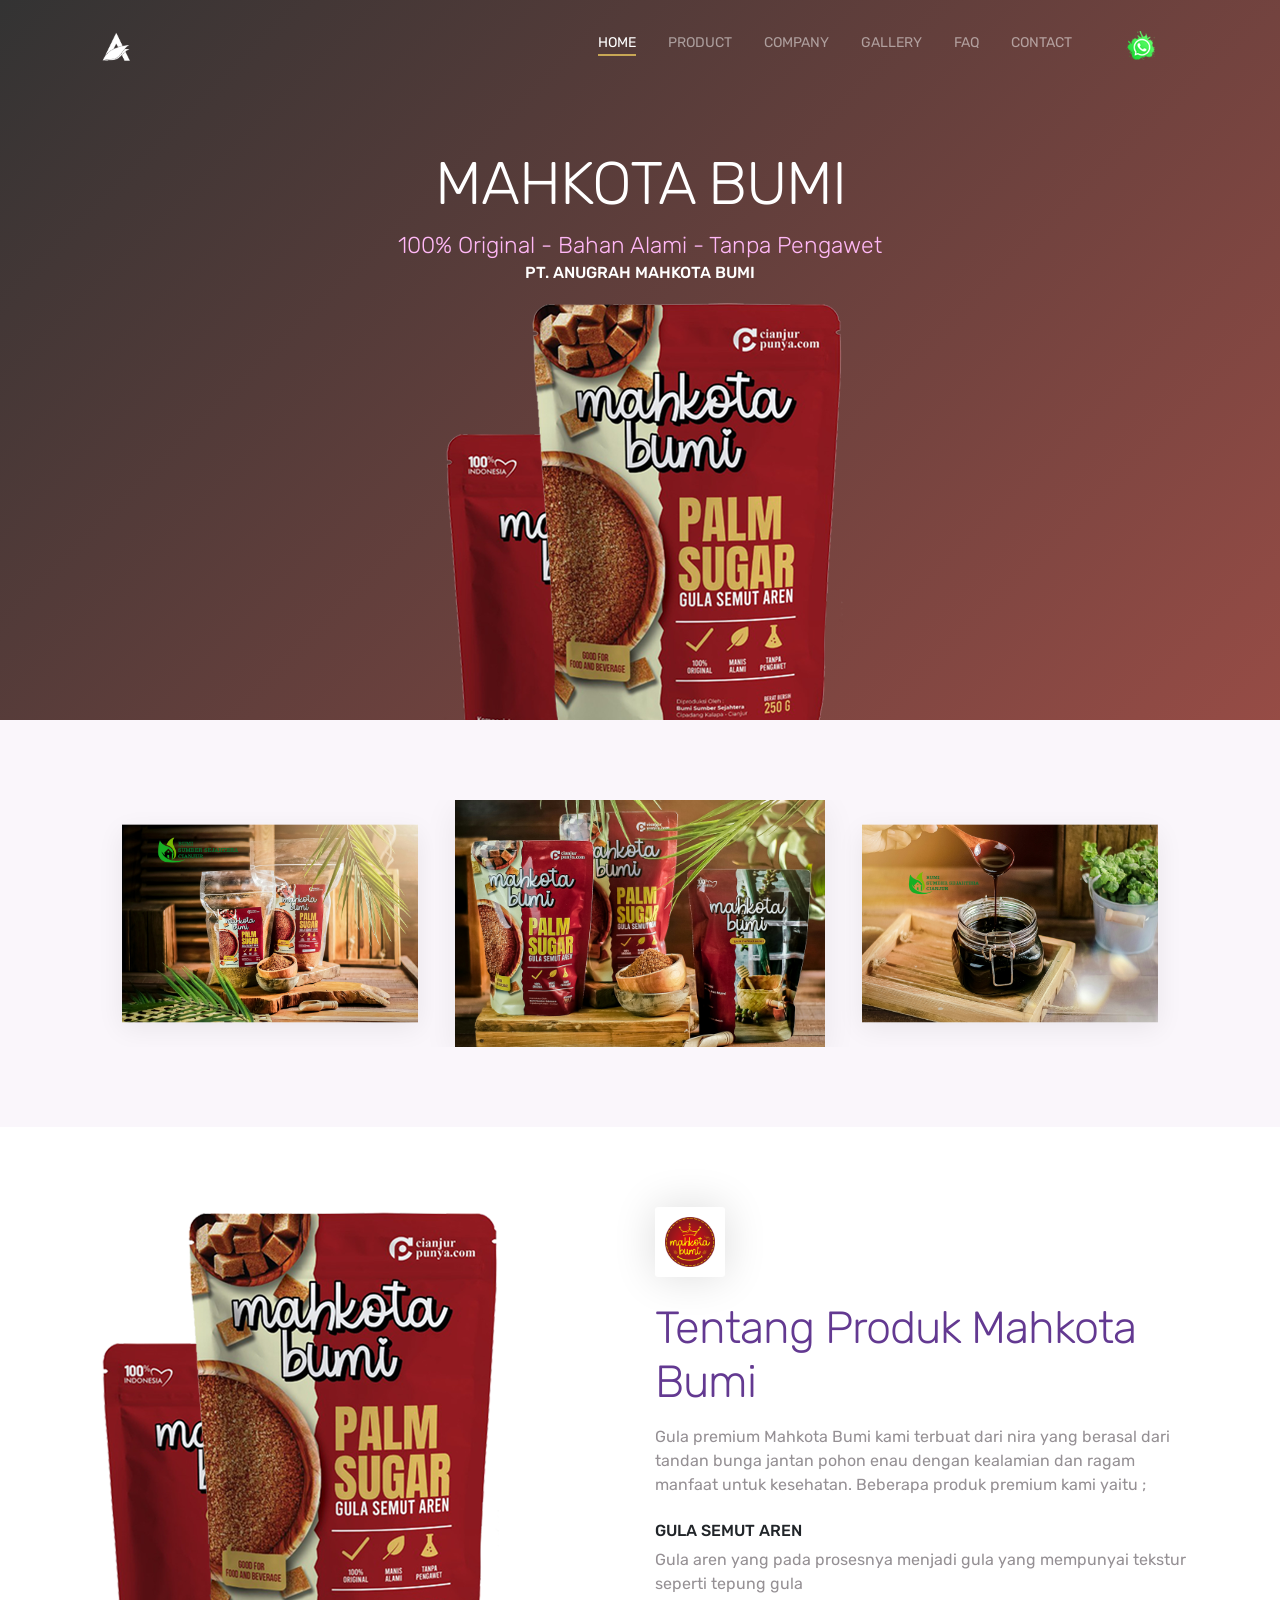
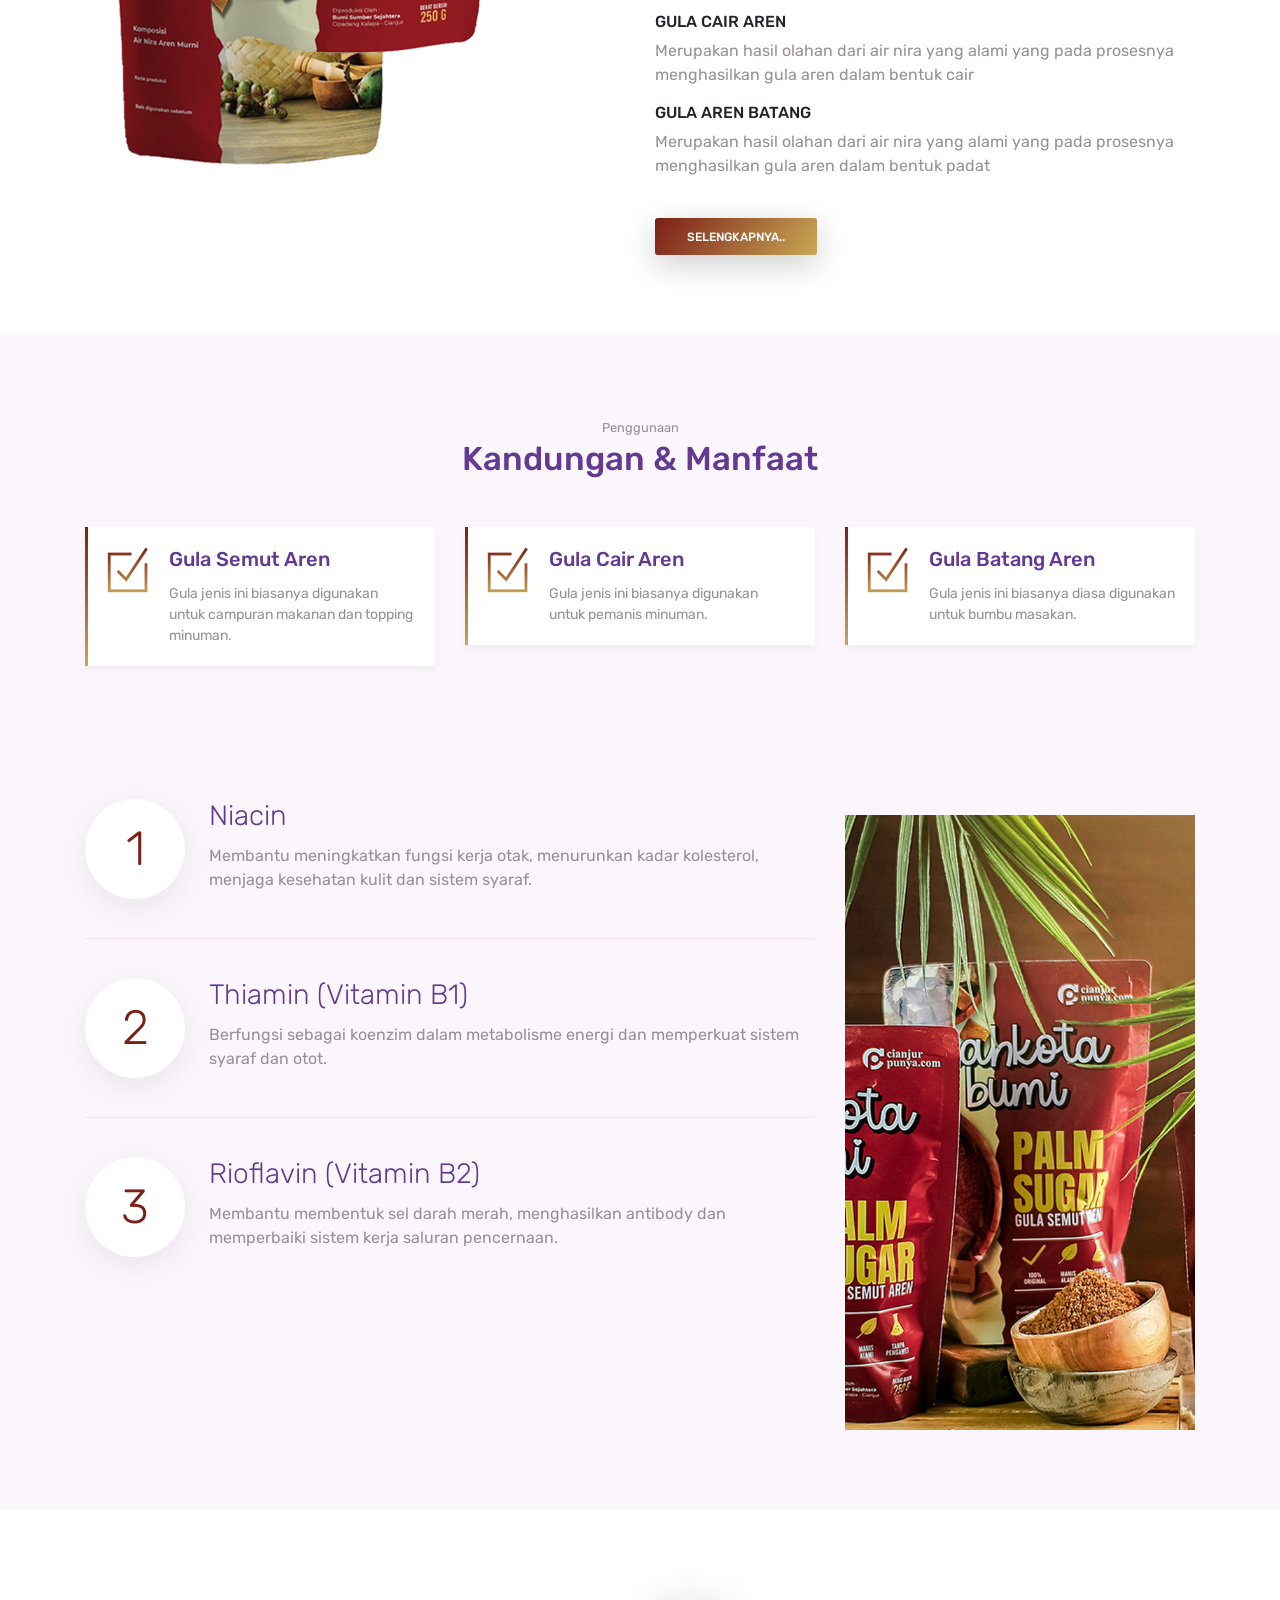
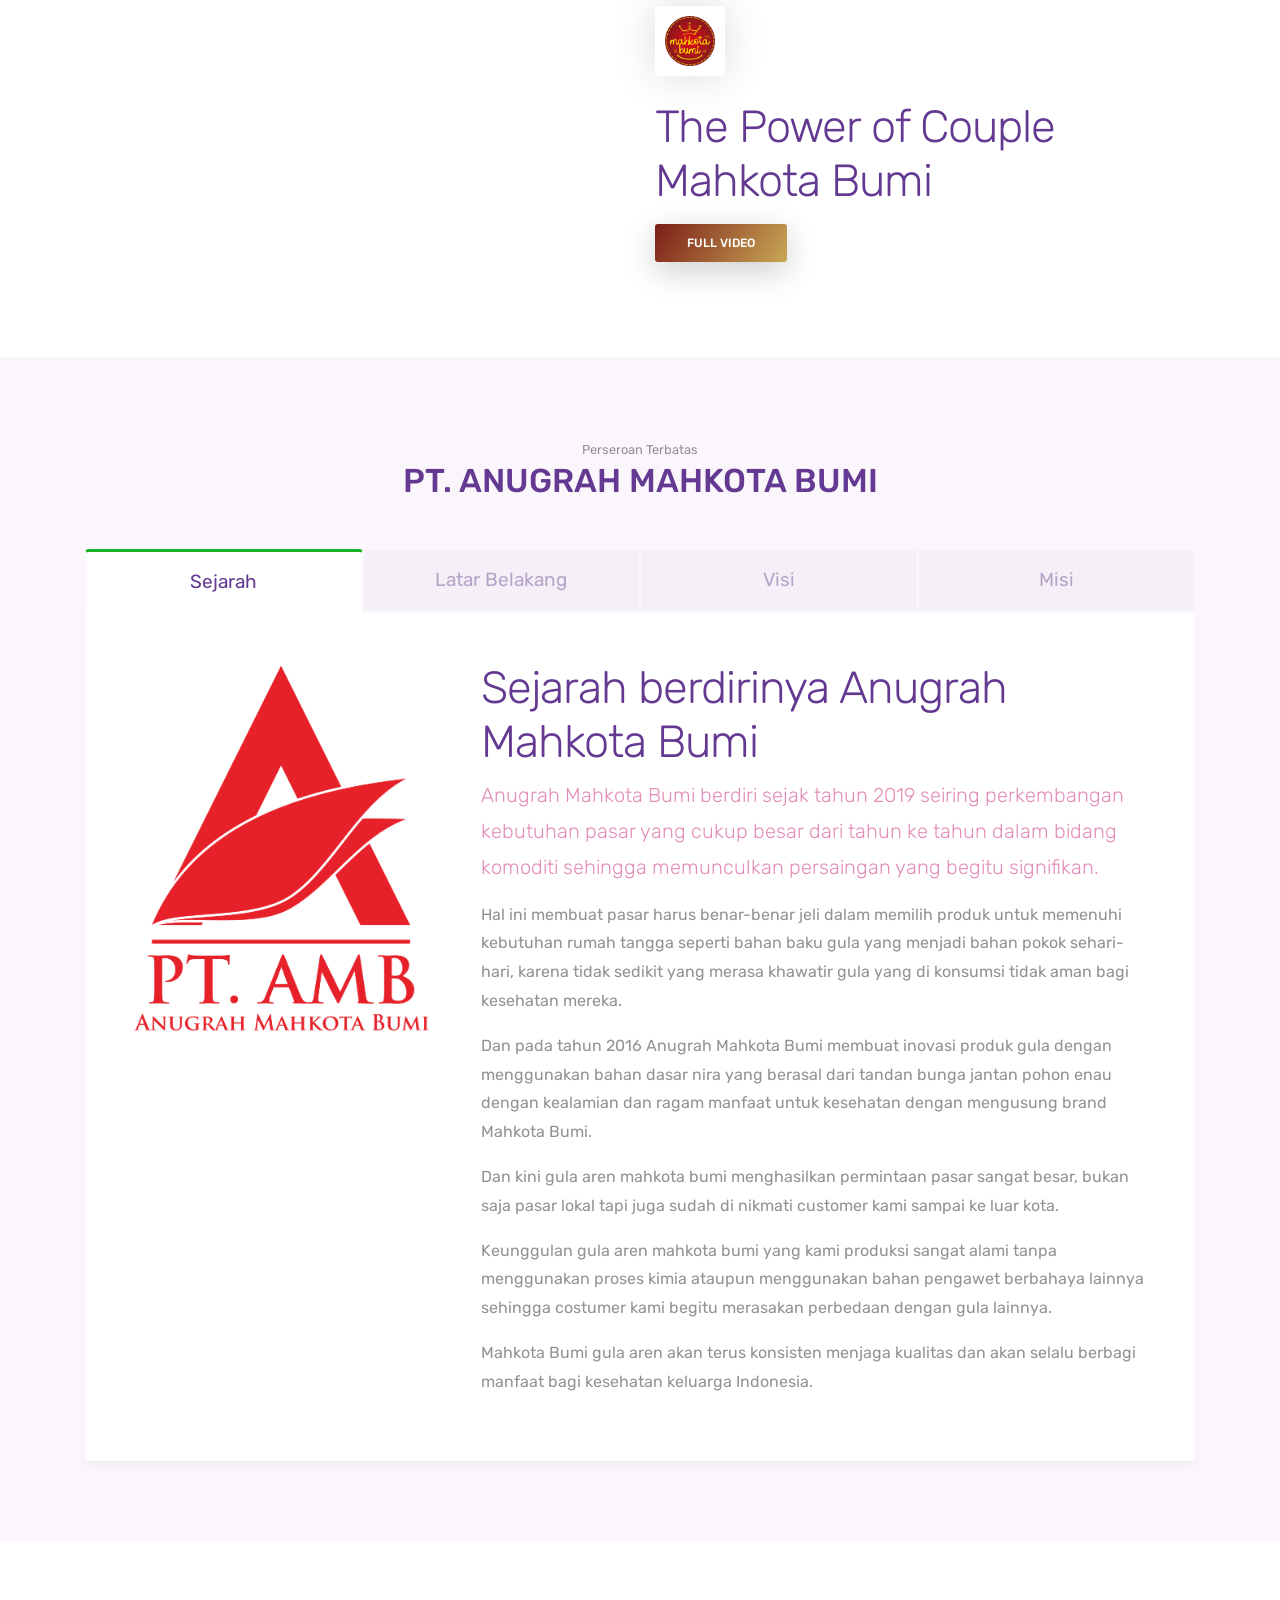
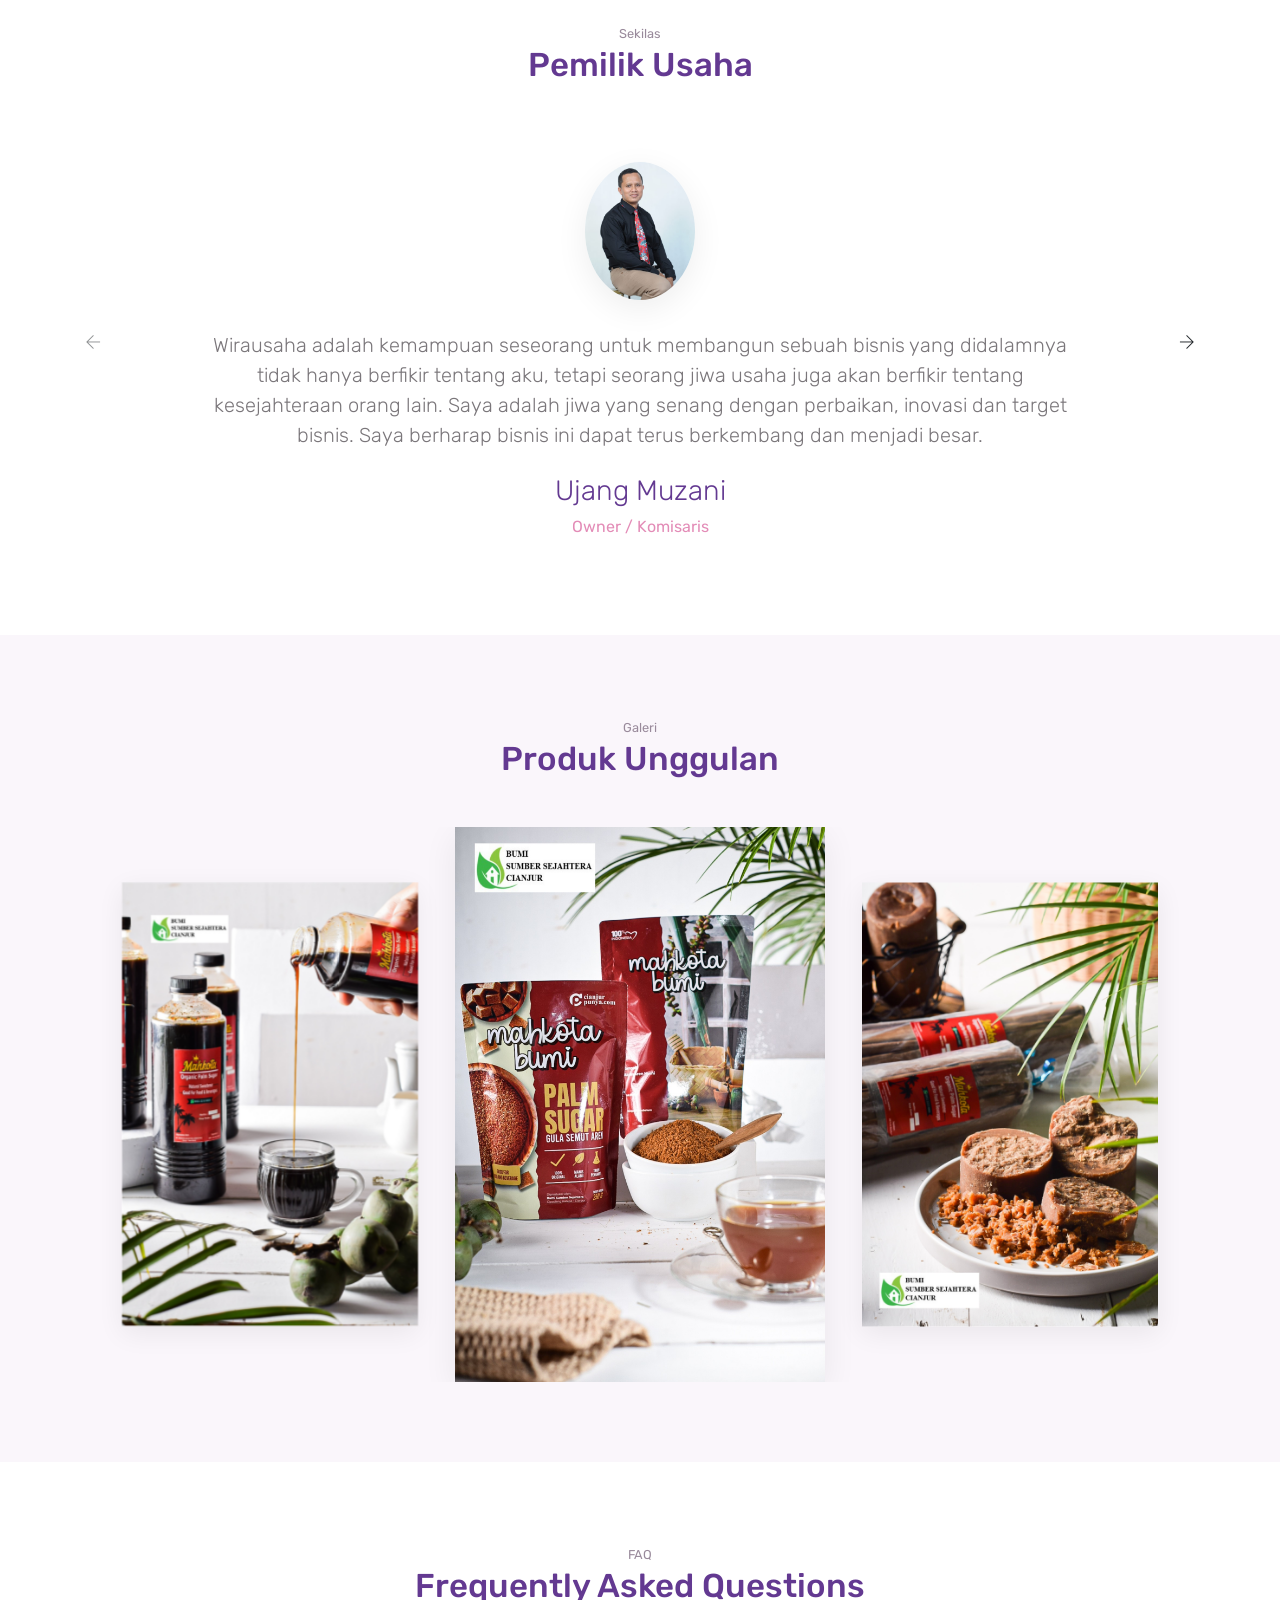
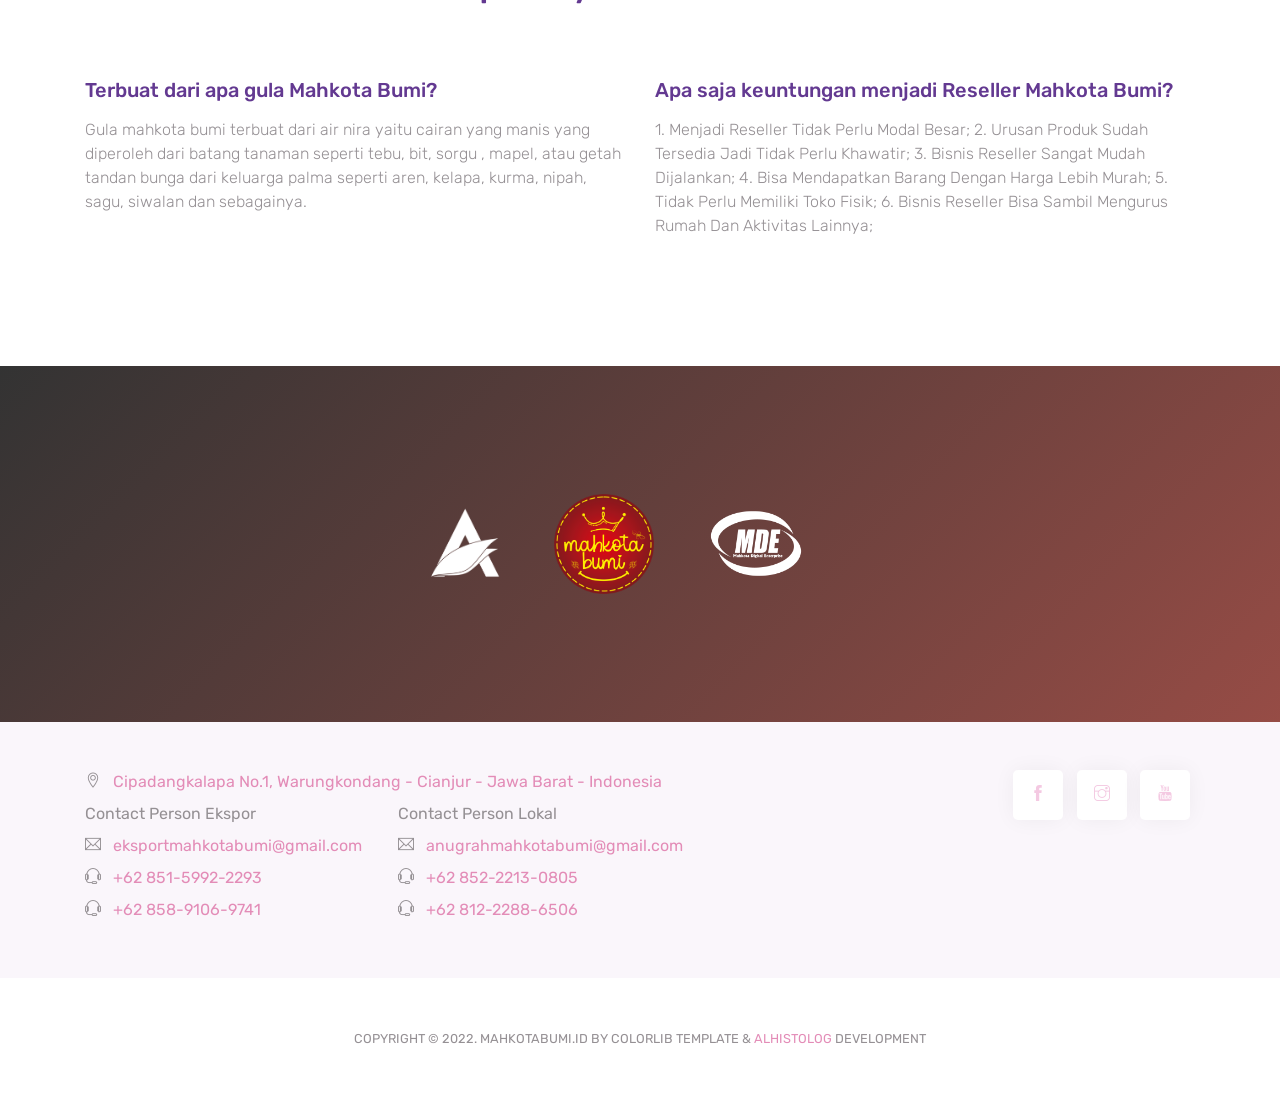
==== commit fe03327c: "Perubahan kebutuhan marketing ekspor" ====
--- a/index.html
+++ b/index.html
@@ -2,15 +2,15 @@
 <html lang="en">
 
 <head>
-    <title>Mahkota Bumi - Bumi Sumber Sejahtera</title>
+    <title>Mahkota Bumi - PT. Anugrah Mahkota Bumi</title>
     <!-- Required meta tags -->
     <meta charset="utf-8">
     <meta name="viewport" content="width=device-width, initial-scale=1, shrink-to-fit=no">
-    <meta name="description" content="Mahkota Bumi - Bumi Sumber Sejahtera">
-    <meta name="keywords" content="HTML5, bootstrap, mobile, app, landing, responsive, gula, mahkota, bumi, sumber, sejahtera, aren, batang, cair, liquid">
+    <meta name="description" content="Mahkota Bumi - PT. Anugrah Mahkota Bumi">
+    <meta name="keywords" content="HTML5, bootstrap, mobile, app, landing, responsive, gula, anugrah, mahkota, bumi, sumber, sejahtera, aren, batang, cair, liquid">
     
     <!-- Icon -->
-    <link rel="icon" href="images/bss-ico.png" type="image/icon type">
+    <link rel="icon" href="images/amb_logo.png" type="image/icon type">
     <!-- Font -->
     <link rel="dns-prefetch" href="//fonts.googleapis.com">
     <link href="https://fonts.googleapis.com/css?family=Rubik:300,400,500" rel="stylesheet">
@@ -34,16 +34,16 @@
             <div class="row">
                 <div class="col-md-12">
                     <nav class="navbar navbar-dark navbar-expand-lg">
-                        <a class="navbar-brand" href="index.html"><img src="images/bss-ico50.png" class="img-fluid" alt="logo"></a> <button class="navbar-toggler" type="button" data-toggle="collapse" data-target="#navbar" aria-controls="navbar" aria-expanded="false" aria-label="Toggle navigation"> <span class="navbar-toggler-icon"></span> </button>
+                        <a class="navbar-brand" href="index.html"><img src="images/amb_white.png" class="img-fluid" alt="logo" width="30" height="30"></a> <button class="navbar-toggler" type="button" data-toggle="collapse" data-target="#navbar" aria-controls="navbar" aria-expanded="false" aria-label="Toggle navigation"> <span class="navbar-toggler-icon"></span> </button>
                         <div class="collapse navbar-collapse" id="navbar">
                             <ul class="navbar-nav ml-auto">
                                 <li class="nav-item"> <a class="nav-link active" href="#home">HOME <span class="sr-only">(current)</span></a> </li>
-                                <li class="nav-item"> <a class="nav-link" href="#features">PRODUK</a> </li>
-                                <li class="nav-item"> <a class="nav-link" href="#bss">BSS</a> </li>
-                                <li class="nav-item"> <a class="nav-link" href="#gallery">GALERI</a> </li>
+                                <li class="nav-item"> <a class="nav-link" href="#features">PRODUCT</a> </li>
+                                <li class="nav-item"> <a class="nav-link" href="#amb">COMPANY</a> </li>
+                                <li class="nav-item"> <a class="nav-link" href="#gallery">GALLERY</a> </li>
                                 <li class="nav-item"> <a class="nav-link" href="#faq">FAQ</a> </li>
-                                <li class="nav-item"> <a class="nav-link" href="#marketplace">MARKETPLACE</a> </li>
-                                <li class="nav-item"> <a class="nav-link" href="#contact">KONTAK</a> </li>
+                                <!-- <li class="nav-item"> <a class="nav-link" href="#marketplace">MARKETPLACE</a> </li> -->
+                                <li class="nav-item"> <a class="nav-link" href="#contact">CONTACT</a> </li>
                                 
                                 <li class="nav-item"><a href="https://wa.me/+6285222130805" target="_blank" class="btn my-3 my-sm-0 ml-lg-3"><img src="images/whatsapp-ico30.png"></a></li>
                                 
@@ -60,7 +60,7 @@
         <div class="container mt-5">
             <h1>MAHKOTA BUMI</h1>
             <p class="tagline">100% Original - Bahan Alami - Tanpa Pengawet </p>
-            <h6>CV BUMI SUMBER SEJAHTERA </6>
+            <h6>PT. ANUGRAH MAHKOTA BUMI </6>
         </div>
         <div class="img-holder mt-3"><img src="images/package-sideD.png" alt="phone" class="img-fluid"></div>
     </header>
@@ -85,7 +85,9 @@
                     <img src="images/package-sideDFix.png" alt="perspective phone" class="img-fluid">
                 </div>
                 <div class="col-lg-6">
-                    <div class="box-icon"><span class="ti-crown gradient-fill ti-3x"></span></div>
+                    <div class="box-icon">
+                        <img src="images/mb.png" alt="graphic" class="img-fluid rounded align-self-start mr-lg-5 mb-5 mb-lg-0">
+                    </div>
                     <h2>Tentang Produk Mahkota Bumi</h2>   
                     <p class="mb-4"> Gula premium Mahkota Bumi kami terbuat dari nira yang berasal dari tandan bunga jantan pohon enau dengan kealamian dan ragam manfaat untuk kesehatan. Beberapa produk premium kami yaitu ;
                         <h6>GULA SEMUT AREN</h6>
@@ -104,11 +106,122 @@
     </div>
     <!-- // end .section -->
 
-    <div class="section light-bg" id="bss">
+    <div class="section light-bg">
+        
         <div class="container">
             <div class="section-title">
-                <small>UMKM</small>
-                <h3>CV Bumi Sumber Sejahtera</h3>
+                <small>Penggunaan</small>
+                <h3>Kandungan & Manfaat</h3>
+            </div>
+            <div class="row">
+                <div class="col-12 col-lg-4">
+                    <div class="card features">
+                        <div class="card-body">
+                            <div class="media">
+                                <span class="ti-check-box gradient-fill ti-3x mr-3"></span>
+                                <div class="media-body">
+                                    <h4 class="card-title">Gula Semut Aren</h4>
+                                    <p class="card-text">Gula jenis ini biasanya digunakan untuk campuran makanan dan topping minuman. </p>
+                                </div>
+                            </div>
+                        </div>
+                    </div>
+                </div>
+                <div class="col-12 col-lg-4">
+                    <div class="card features">
+                        <div class="card-body">
+                            <div class="media">
+                                <span class="ti-check-box gradient-fill ti-3x mr-3"></span>
+                                <div class="media-body">
+                                    <h4 class="card-title">Gula Cair Aren</h4>
+                                    <p class="card-text">Gula jenis ini biasanya digunakan untuk pemanis minuman. <br></p>
+                                </div>
+                            </div>
+                        </div>
+                    </div>
+                </div>
+                <div class="col-12 col-lg-4">
+                    <div class="card features">
+                        <div class="card-body">
+                            <div class="media">
+                                <span class="ti-check-box gradient-fill ti-3x mr-3"></span>
+                                <div class="media-body">
+                                    <h4 class="card-title">Gula Batang Aren</h4>
+                                    <p class="card-text">Gula jenis ini biasanya diasa digunakan untuk bumbu masakan. </p>
+                                </div>
+                            </div>
+                        </div>
+                    </div>
+                </div>
+            </div>
+        </div>
+
+        <div class="container">
+            <div class="row">
+                <div class="col-md-8 d-flex align-items-center">
+                    <ul class="list-unstyled ui-steps">
+                        <li class="media">
+                            <div class="circle-icon mr-4">1</div>
+                            <div class="media-body">
+                                <h5>Niacin</h5>
+                                <p>Membantu meningkatkan fungsi kerja otak, menurunkan kadar kolesterol, menjaga kesehatan kulit dan sistem syaraf. </p>
+                            </div>
+                        </li>
+                        <li class="media my-4">
+                            <div class="circle-icon mr-4">2</div>
+                            <div class="media-body">
+                                <h5>Thiamin (Vitamin B1)</h5>
+                                <p>Berfungsi sebagai koenzim dalam metabolisme energi dan memperkuat sistem syaraf dan otot. </p>
+                            </div>
+                        </li>
+                        <li class="media">
+                            <div class="circle-icon mr-4">3</div>
+                            <div class="media-body">
+                                <h5>Rioflavin (Vitamin B2)</h5>
+                                <p>Membantu membentuk sel darah merah, menghasilkan antibody dan memperbaiki sistem kerja saluran pencernaan. </p>
+                            </div>
+                        </li>
+                    </ul>
+                </div>
+                <div class="col-md-4">
+                    <img src="images/manfaat.png" alt="iphone" class="img-fluid">
+                </div>
+
+            </div>
+
+        </div>
+    </div>
+    <!-- // end .section -->
+
+    <div class="section" id="couple">
+
+        <div class="container">
+            <div class="row">
+                <div class="col-md-6">
+                    <iframe width="480" height="280" src="https://www.youtube.com/embed/P_ufHe-aG6k" frameborder="0" allow="accelerometer; autoplay; clipboard-write; encrypted-media; gyroscope; picture-in-picture" allowfullscreen></iframe>
+                </div>
+                <div class="col-md-6 d-flex align-items-center">
+                    <div>
+                        <div class="box-icon">
+                        <img src="images/mb.png" alt="graphic" class="img-fluid rounded align-self-start mr-lg-5 mb-5 mb-lg-0">
+                    </div>
+                        
+                    <h2>The Power of Couple Mahkota Bumi</h2>
+                        <!-- <p class="mb-4">Xxxx xxxxxxxxxxx xxxxxxxxx xxxxxxx, xxxxxxxxxxxxx xxxx xxx xxxxxx xxxxx xxxxxx xxxxxx xxxxxxx xxxxx. Xxxx xxxxxxxxxxx xxxxxxxxx xxxxxxx, xxxxxxxxxxxxx xxxx xxx xxxxxx xxxxx xxxxxx xxxxxx xxxxxxx xxxxx. </p> -->
+                        <a href="https://www.youtube.com/embed/P_ufHe-aG6k" class="btn btn-primary">Full video</a></div>
+                </div>
+            </div>
+
+        </div>
+
+    </div>
+    <!-- // end .section -->
+
+    <div class="section light-bg" id="amb">
+        <div class="container">
+            <div class="section-title">
+                <small>Perseroan Terbatas</small>
+                <h3>PT. ANUGRAH MAHKOTA BUMI</h3>
             </div>
 
             <ul class="nav nav-tabs nav-justified" role="tablist">
@@ -128,15 +241,15 @@
             <div class="tab-content">
                 <div class="tab-pane fade show active" id="sejarah">
                     <div class="d-flex flex-column flex-lg-row">
-                        <img src="images/bss.png" alt="graphic" class="img-fluid rounded align-self-start mr-lg-5 mb-5 mb-lg-0">
+                        <img src="images/amb.png" alt="graphic" class="img-fluid rounded align-self-start mr-lg-5 mb-5 mb-lg-0" width="300" height="300">
                         <div>
-                            <h2>Sejarah berdirinya Bumi Sumber Sejahtera</h2>
-                            <p class="lead"> Bumi Sumber Sejahtera berdiri sejak tahun 2019 seiring perkembangan kebutuhan pasar yang cukup besar
+                            <h2>Sejarah berdirinya Anugrah Mahkota Bumi</h2>
+                            <p class="lead"> Anugrah Mahkota Bumi berdiri sejak tahun 2019 seiring perkembangan kebutuhan pasar yang cukup besar
                                 dari tahun ke tahun dalam bidang komoditi sehingga memunculkan persaingan yang begitu signifikan. </p>
                             <p> Hal ini membuat pasar harus benar-benar jeli dalam memilih produk untuk memenuhi kebutuhan rumah 
                                 tangga seperti bahan baku gula yang menjadi bahan pokok sehari-hari, karena tidak sedikit yang merasa 
                                 khawatir gula yang di konsumsi tidak aman bagi kesehatan mereka.</p>
-                            <p> Dan pada tahun 2016 Bumi Sumber Sejahtera membuat inovasi produk gula dengan menggunakan bahan dasar
+                            <p> Dan pada tahun 2016 Anugrah Mahkota Bumi membuat inovasi produk gula dengan menggunakan bahan dasar
                                 nira yang berasal dari tandan bunga jantan pohon enau dengan kealamian dan ragam manfaat untuk kesehatan
                                 dengan mengusung brand Mahkota Bumi.</p>
                             <p> Dan kini gula aren mahkota bumi menghasilkan permintaan pasar sangat besar, bukan saja pasar lokal tapi juga
@@ -150,9 +263,9 @@
                 </div>
                 <div class="tab-pane fade" id="latarbelakang">
                     <div class="d-flex flex-column flex-lg-row">
-                        <img src="images/bss.png" alt="graphic" class="img-fluid rounded align-self-start mr-lg-5 mb-5 mb-lg-0">
+                        <img src="images/amb.png" alt="graphic" class="img-fluid rounded align-self-start mr-lg-5 mb-5 mb-lg-0" width="300" height="300">
                         <div>
-                            <h2>Latar Belakang Bumi Sumber Sejahtera</h2>
+                            <h2>Latar Belakang Anugrah Mahkota Bumi</h2>
                             <p class="lead"> Mahkota Bumi gula aren akan terus konsisten menjaga kualitas  dan akan selalu berbagi manfaat bagi kesehatan
                                 keluarga Indonesia. </p>
                             <p> Hanya dengan alaminya gula aren, kami semakin banyak di berikan pelanggan terbaik, pengalaman pelanggan yang 
@@ -165,18 +278,18 @@
                 </div>
                 <div class="tab-pane fade" id="visi">
                     <div class="d-flex flex-column flex-lg-row">
-                        <img src="images/bss.png" alt="graphic" class="img-fluid rounded align-self-start mr-lg-5 mb-5 mb-lg-0">
+                        <img src="images/amb.png" alt="graphic" class="img-fluid rounded align-self-start mr-lg-5 mb-5 mb-lg-0" width="300" height="300">
                         <div>
-                            <h2>Visi Bumi Sumber Sejahtera</h2>
-                            <p class="lead">Menjadikan CV Bumi Sumber Sejahtera sebagai perusahaan agribisnis berkelas dunia. </p>
+                            <h2>Visi Anugrah Mahkota Bumi</h2>
+                            <p class="lead">Menjadikan PT Anugrah Mahkota Bumi sebagai perusahaan agribisnis berkelas dunia. </p>
                         </div>
                     </div>
                 </div>
                 <div class="tab-pane fade" id="misi">
                     <div class="d-flex flex-column flex-lg-row">
-                        <img src="images/bss.png" alt="graphic" class="img-fluid rounded align-self-start mr-lg-5 mb-5 mb-lg-0">
+                        <img src="images/amb.png" alt="graphic" class="img-fluid rounded align-self-start mr-lg-5 mb-5 mb-lg-0" width="300" height="300">
                         <div>
-                            <h2>Misi Bumi Sumber Sejahtera</h2>
+                            <h2>Misi Anugrah Mahkota Bumi</h2>
                             <p class="lead">Mengembangkan infrastruktur perusahaan secara terintegrasi baik dari perkebunan sebagai pasokan raw material hingga jaringan distribusi. </p>
                             <p> Mengembangkan produk yang berkualitas dengan harga terjangkau bagi seluruh masyarakat. </p>
                             <p> Mengembangkan kualitas SDM perusahaan sebagai aset terpenting kemajuan perusahaan. </p>
@@ -188,153 +301,38 @@
                     </div>
                 </div>
             </div>
-
-
-        </div>
-    </div>
-    <!-- // end .section -->
-
-    <div class="section" id="couple">
-
-        <div class="container">
-            <div class="row">
-                <div class="col-md-6">
-                    <iframe width="480" height="280" src="https://www.youtube.com/embed/P_ufHe-aG6k" frameborder="0" allow="accelerometer; autoplay; clipboard-write; encrypted-media; gyroscope; picture-in-picture" allowfullscreen></iframe>
-                </div>
-                <div class="col-md-6 d-flex align-items-center">
-                    <div>
-                        <div class="box-icon"><span class="ti-medall gradient-fill ti-3x"></span></div>
-                        <h2>The Power of Couple Mahkota Bumi</h2>
-                        <!-- <p class="mb-4">Xxxx xxxxxxxxxxx xxxxxxxxx xxxxxxx, xxxxxxxxxxxxx xxxx xxx xxxxxx xxxxx xxxxxx xxxxxx xxxxxxx xxxxx. Xxxx xxxxxxxxxxx xxxxxxxxx xxxxxxx, xxxxxxxxxxxxx xxxx xxx xxxxxx xxxxx xxxxxx xxxxxx xxxxxxx xxxxx. </p> -->
-                        <a href="https://www.youtube.com/embed/P_ufHe-aG6k" class="btn btn-primary">Full video</a></div>
-                </div>
-            </div>
-
-        </div>
-
-    </div>
-    <!-- // end .section -->
-
-    <div class="section light-bg">
+        </div> 
+
+    </div>
+    <!-- // end .section -->
+
+    <div class="section">
         <div class="container">
             <div class="section-title">
-                <small>Penggunaan</small>
-                <h3>Kandungan & Manfaat</h3>
-            </div>
-            <div class="row">
-                <div class="col-12 col-lg-4">
-                    <div class="card features">
-                        <div class="card-body">
-                            <div class="media">
-                                <span class="ti-check-box gradient-fill ti-3x mr-3"></span>
-                                <div class="media-body">
-                                    <h4 class="card-title">Gula Semut Aren</h4>
-                                    <p class="card-text">Gula jenis ini biasanya digunakan untuk campuran makanan dan topping minuman. </p>
-                                </div>
-                            </div>
-                        </div>
-                    </div>
-                </div>
-                <div class="col-12 col-lg-4">
-                    <div class="card features">
-                        <div class="card-body">
-                            <div class="media">
-                                <span class="ti-check-box gradient-fill ti-3x mr-3"></span>
-                                <div class="media-body">
-                                    <h4 class="card-title">Gula Cair Aren</h4>
-                                    <p class="card-text">Gula jenis ini biasanya digunakan untuk pemanis minuman. <br></p>
-                                </div>
-                            </div>
-                        </div>
-                    </div>
-                </div>
-                <div class="col-12 col-lg-4">
-                    <div class="card features">
-                        <div class="card-body">
-                            <div class="media">
-                                <span class="ti-check-box gradient-fill ti-3x mr-3"></span>
-                                <div class="media-body">
-                                    <h4 class="card-title">Gula Batang Aren</h4>
-                                    <p class="card-text">Gula jenis ini biasanya diasa digunakan untuk bumbu masakan. </p>
-                                </div>
-                            </div>
-                        </div>
-                    </div>
-                </div>
-            </div>
-        </div>
-
-        <div class="container">
-            <div class="row">
-                <div class="col-md-8 d-flex align-items-center">
-                    <ul class="list-unstyled ui-steps">
-                        <li class="media">
-                            <div class="circle-icon mr-4">1</div>
-                            <div class="media-body">
-                                <h5>Niacin</h5>
-                                <p>Membantu meningkatkan fungsi kerja otak, menurunkan kadar kolesterol, menjaga kesehatan kulit dan sistem syaraf. </p>
-                            </div>
-                        </li>
-                        <li class="media my-4">
-                            <div class="circle-icon mr-4">2</div>
-                            <div class="media-body">
-                                <h5>Thiamin (Vitamin B1)</h5>
-                                <p>Berfungsi sebagai koenzim dalam metabolisme energi dan memperkuat sistem syaraf dan otot. </p>
-                            </div>
-                        </li>
-                        <li class="media">
-                            <div class="circle-icon mr-4">3</div>
-                            <div class="media-body">
-                                <h5>Rioflavin (Vitamin B2)</h5>
-                                <p>Membantu membentuk sel darah merah, menghasilkan antibody dan memperbaiki sistem kerja saluran pencernaan. </p>
-                            </div>
-                        </li>
-                    </ul>
-                </div>
-                <div class="col-md-4">
-                    <img src="images/manfaat.png" alt="iphone" class="img-fluid">
-                </div>
-
-            </div>
-
-        </div>
-
-    </div>
-    <!-- // end .section -->
-
-    <div class="section">
-        <div class="container">
-            <div class="section-title">
-                <small>Review Produk</small>
-                <h3>Tentang Produk Mahkota Bumi</h3>
+                <small>Sekilas</small>
+                <h3>Pemilik Usaha</h3>
             </div>
 
             <div class="testimonials owl-carousel">
                 <div class="testimonials-single">
                     <img src="images/muzani.png" alt="client" class="client-img">
-                    <blockquote class="blockquote">상품 부문에서 해마다 상당히 큰 시장 요구의 발전에 따라 상당한 경쟁이 발생합니다.
-
-                        이로 인해 시장은 매일 주식인 설탕의 원료와 같이 가정의 요구에 맞는 제품을 선택할 때 정말 신중해야 합니다. 자신이 소비하는 설탕이 건강에 안전하지 않다고 걱정하는 사람이 적지 않기 때문입니다.
+                    <blockquote class="blockquote">Wirausaha adalah kemampuan seseorang untuk membangun sebuah bisnis yang didalamnya tidak hanya berfikir tentang aku, 
+                        tetapi seorang jiwa usaha juga akan berfikir tentang kesejahteraan orang lain.
+
+                        Saya adalah jiwa yang senang dengan perbaikan, inovasi dan target bisnis.
                         
-                        그리고  브랜드를 내세워 자연스럽고 다양한 건강상의 이점을 지닌 야자수 수꽃송이에서 추출한 수액의 기본 성분을 사용하여 설탕 제품의 혁신을 이루었습니다.
-                        
-                        그리고 이제 크라운 오브 어스 야자 설탕은 매우 큰 시장 수요를 생산하며 현지 시장뿐만 아니라 우리 고객들도 도시 밖에서 그것을 즐겼습니다.
-                        
-                        우리가 생산하는 크라운팜슈가의 장점은 화학공정이나 유해한 방부제를 사용하지 않고 아주 자연스러워서 고객들이 다른 설탕과의 ​​차이점을 느낄 수 있도록 하고 있습니다.</blockquote>
+                        Saya berharap bisnis ini dapat terus berkembang dan menjadi besar.</blockquote>
                     <h5 class="mt-4 mb-2">Ujang Muzani</h5>
-                    <p class="text-primary">Owner</p>
+                    <p class="text-primary">Owner / Komisaris</p>
                 </div>
                 <div class="testimonials-single">
                     <img src="images/rikma.png" alt="client" class="client-img">
-                    <blockquote class="blockquote"> 팜 슈가는 지속적으로 품질을 유지하고 인도네시아 가족의 건강을 위해 항상 혜택을 공유할 것입니다.
-
-                        천연 야자당만으로 점점 더 최고의 고객, 최고의 혜택을 느낀 고객 경험을 제공하고 마침내 지금까지 우리의 기업 문화가 되었습니다.
-                        
-                        우리의 목표는 지속 가능한 방식으로 즐길 수 있는 안전한 야자 설탕을 섭취함으로써 세계에 영감을 주고 고객에게 건강을 유지하는 이점을 전달하는 것입니다.
-                        
-                        이 팜슈가크라운 제품의 본질에 익숙하지 않은 소비자들도 온·오프라인 관계를 통해 스토리텔링을 통해 쉽게 찾을 수 있기를 바랍니다.</blockquote>
+                    <blockquote class="blockquote"> Bisnis itu perlu proses, sebagaimana kita menaiki sebuah tangga maka kita akan mulai dr tangga terendah, 
+                        sedikit demi sedikit naik step stepnya sampai pada posisi tertinggi meraih kesuksesan
+
+                        Kesuksesan itu adalah proses, dan akumulasi do'a.</blockquote>
                     <h5 class="mt-4 mb-2">Rikma Inayah</h5>
-                    <p class="text-primary">Owner</p>
+                    <p class="text-primary">Owner / CEO</p>
                 </div>
             </div>
 
@@ -393,15 +391,17 @@
     <div class="section bg-gradient" id="marketplace">
         <div class="container">
             <div class="call-to-action">
-
-                <div class="box-icon"><span class="ti-mobile gradient-fill ti-3x"></span></div>
+                <img src="images/amb_white.png" alt="graphic" class="img-fluid rounded align-self-start mr-lg-5 mb-5 mb-lg-0" width="75" height="75">
+                <img src="images/mb.png" alt="graphic" class="img-fluid rounded align-self-start mr-lg-5 mb-5 mb-lg-0" width="100" height="100">
+                <img src="images/mde_white.png" alt="graphic" class="img-fluid rounded align-self-start mr-lg-5 mb-5 mb-lg-0" width="100" height="100">
+                <!-- <div class="box-icon"><span class="ti-mobile gradient-fill ti-3x"></span></div>
                 <h2>MARKETPLACE</h2>
                 <p class="tagline">Tersedia di beberapa marketplace. Berikut ini adalah marketplace yang bekerjasama dengan Mahkota Bumi</p>
                 <div class="my-4">
                     <a href="https://cianjurpunya.com/gula-semut-aren/" class="btn btn-light" target="_blank"><img src="images/cp-ico.png" alt="icon"> Cianjurpunya</a>
                     <a href="https://www.blibli.com/brand/mahkota-bumi" class="btn btn-light" target="_blank"><img src="images/bb-ico.png" alt="icon"> Blibli</a>
                 </div>
-                <p class="text-primary"><small><i>*Pemesanan secara online disarankan untuk menanyakan ketersediaan kepada admin. </i></small></p>
+                <p class="text-primary"><small><i>*Pemesanan secara online disarankan untuk menanyakan ketersediaan kepada admin. </i></small></p> -->
             </div>
         </div>
 
@@ -412,23 +412,46 @@
         <div class="container">
             <div class="row">
                 <div class="col-lg-8 text-center text-lg-left">
-                    <p class="mb-2"> <span class="ti-location-pin mr-2"></span> <a class="mr-4" href="https://g.co/kgs/suos94" target="_blank"> Cipadangkalapa, Warungkondang - Cianjur - Jawa Barat - Indonesia</a></p>
-                    <div class=" d-block d-sm-inline-block">
-                        <p class="mb-2">
-                            <span class="ti-email mr-2"></span> <a class="mr-4" href="mailto:bumisumbersejahtera@gmail.com">bumisumbersejahtera@gmail.com</a>
-                        </p>
-                    </div>
+                    <p class="mb-2"> <span class="ti-location-pin mr-2"></span> <a class="mr-4" href="https://g.co/kgs/suos94" target="_blank"> Cipadangkalapa No.1, Warungkondang - Cianjur - Jawa Barat - Indonesia</a></p>
                     <div class="d-block d-sm-inline-block">
-                        <p class="mb-0">
-                            <span class="ti-headphone-alt mr-2"></span> <a href="tel:085222130805">085-222-130-805</a>
+                        <p class="mb-2">Contact Person Ekspor</p>
+                        <p class="mb-2">
+                            <span class="ti-email mr-2"></span> <a class="mr-4" href="mailto:eksportmahkotabumi@gmail.com">eksportmahkotabumi@gmail.com &nbsp;</a>
+                        </p>
+                    <!-- </div>
+                    <div class="d-block d-sm-inline-block"> -->
+                        <p class="mb-2">
+                            <span class="ti-headphone-alt mr-2"></span> <a href="tel:+6285159922293">+62 851-5992-2293</a>
+                        </p>
+                    <!-- </div>
+                    <div class="d-block d-sm-inline-block"> -->
+                        <p class="mb-2">
+                            <span class="ti-headphone-alt mr-2"></span> <a href="tel:+6285891069741">+62 858-9106-9741</a>
+                        </p>
+                    </div>
+                    <div class="d-block d-sm-inline-block">
+                        <p class="mb-2">Contact Person Lokal</p>
+                        <p class="mb-2">
+                            <span class="ti-email mr-2"></span> <a class="mr-4" href="mailto:anugrahmahkotabumi@gmail.com">anugrahmahkotabumi@gmail.com</a>
+                        </p>
+                    <!-- </div>
+                    <div class="d-block d-sm-inline-block"> -->
+                        <p class="mb-2">
+                            <span class="ti-headphone-alt mr-2"></span> <a href="tel:+6285222130805">+62 852-2213-0805</a>
+                        </p>
+                    <!-- </div>
+                    <div class="d-block d-sm-inline-block"> -->
+                        <p class="mb-2">
+                            <span class="ti-headphone-alt mr-2"></span> <a href="tel:+6281222886506">+62 812-2288-6506</a>
                         </p>
                     </div>
 
                 </div>
                 <div class="col-lg-4">
                     <div class="social-icons">
-                        <a href="https://www.facebook.com/mahkotabumicianjur" target="_blank"><span class="ti-facebook"></span></a>
+                        <a href="https://www.facebook.com/mahkotabumi.id" target="_blank"><span class="ti-facebook"></span></a>
                         <a href="https://www.instagram.com/mahkotabumi.id" target="_blank"><span class="ti-instagram"></span></a>
+                        <a href="https://www.youtube.com/channel/UCdU0B-Cyw7rzuoYvEh0Y5cQ" target="_blank"><span class="ti-youtube"></span></a>
                     </div>
                 </div>
             </div>
@@ -438,7 +461,7 @@
     </div>
     <!-- // end .section -->
     <footer class="my-5 text-center">
-        <p class="mb-2"><small>COPYRIGHT © 2021. MAHKOTABUMI.ID BY COLORLIB TEMPLATE & <a href="https://alhistolog.com/" target="_blank">ALHISTOLOG</a> DEVELOPMENT</small></p>
+        <p class="mb-2"><small>COPYRIGHT © 2022. MAHKOTABUMI.ID BY COLORLIB TEMPLATE & <a href="https://alhistolog.com/" target="_blank">ALHISTOLOG</a> DEVELOPMENT</small></p>
     </footer>
 
     <!-- jQuery and Bootstrap -->
--- a/css/style.css
+++ b/css/style.css
@@ -210,7 +210,7 @@
     }
     .navbar-nav>.nav-item>.nav-link.active:after {
         content: "";
-        border-bottom: 2px solid #18b025;
+        border-bottom: 2px solid #c8a755;
         left: 1rem;
         right: 1rem;
         bottom: 5px;
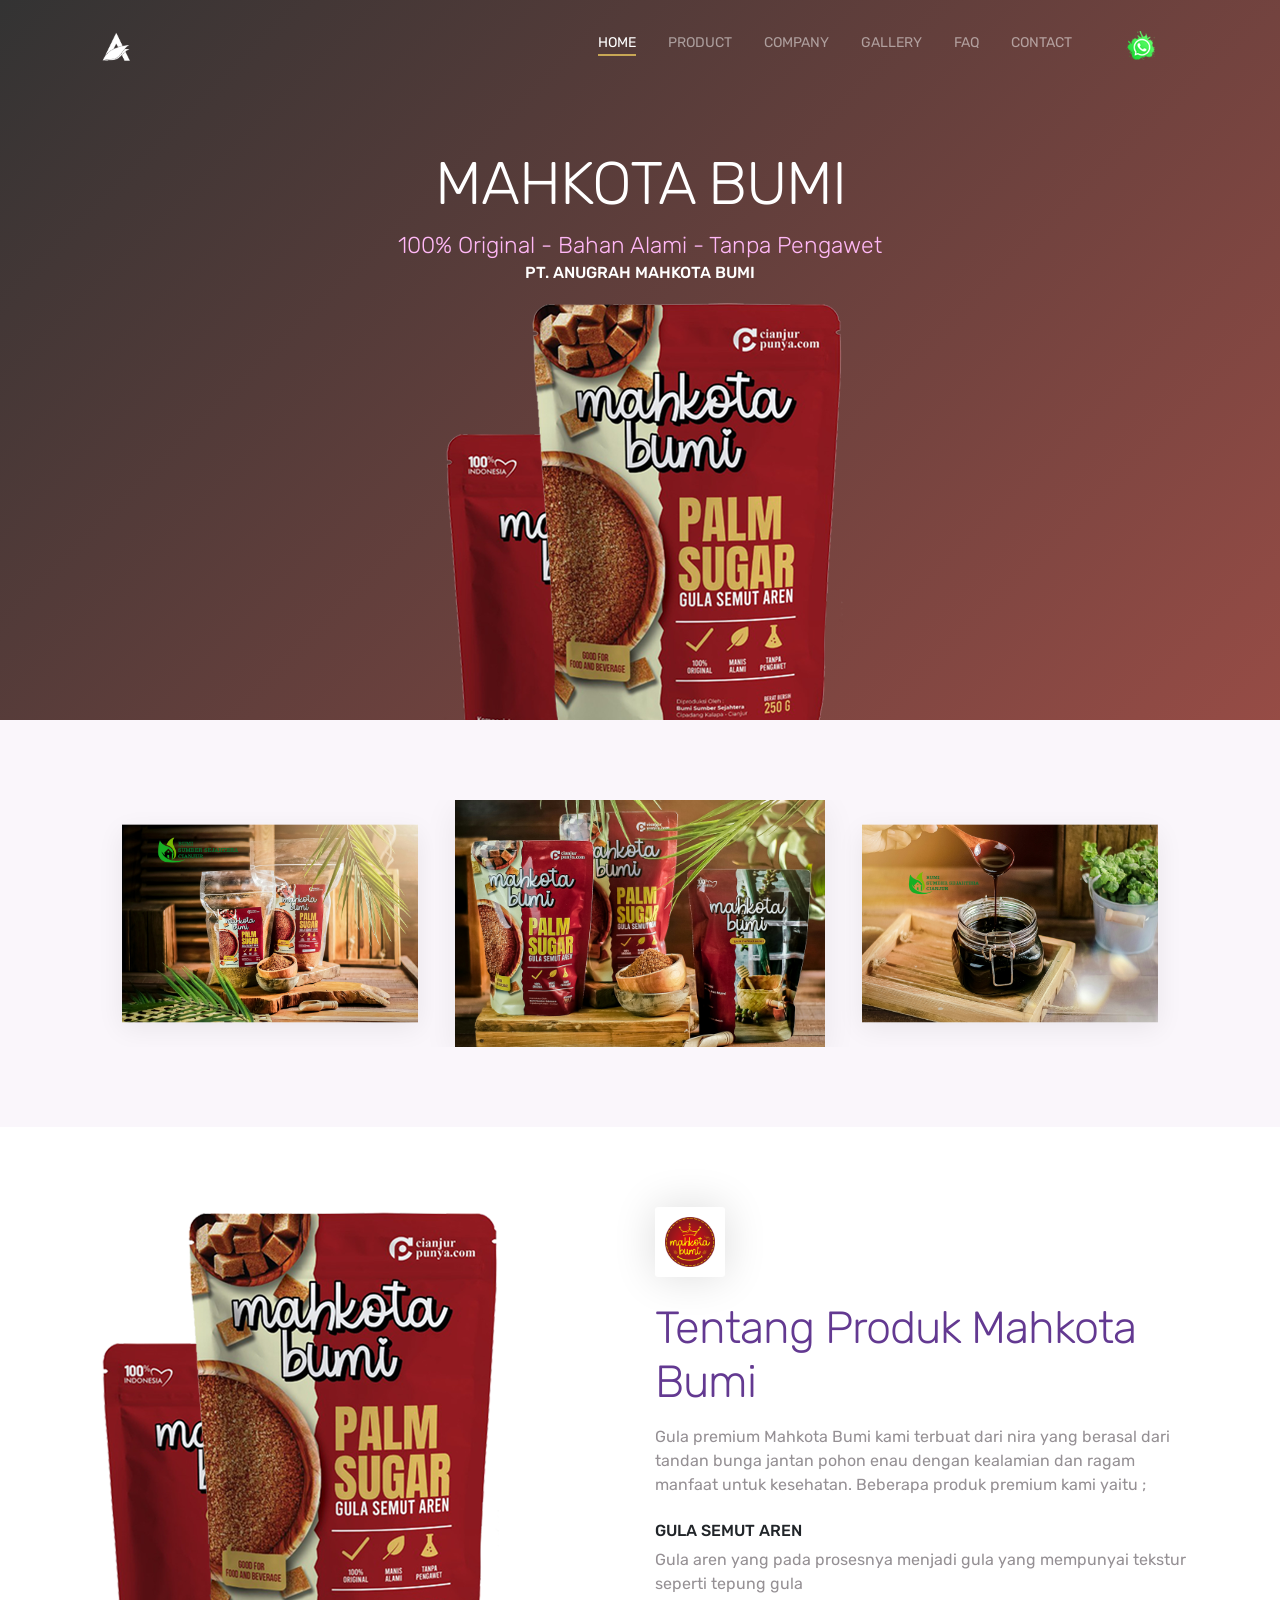
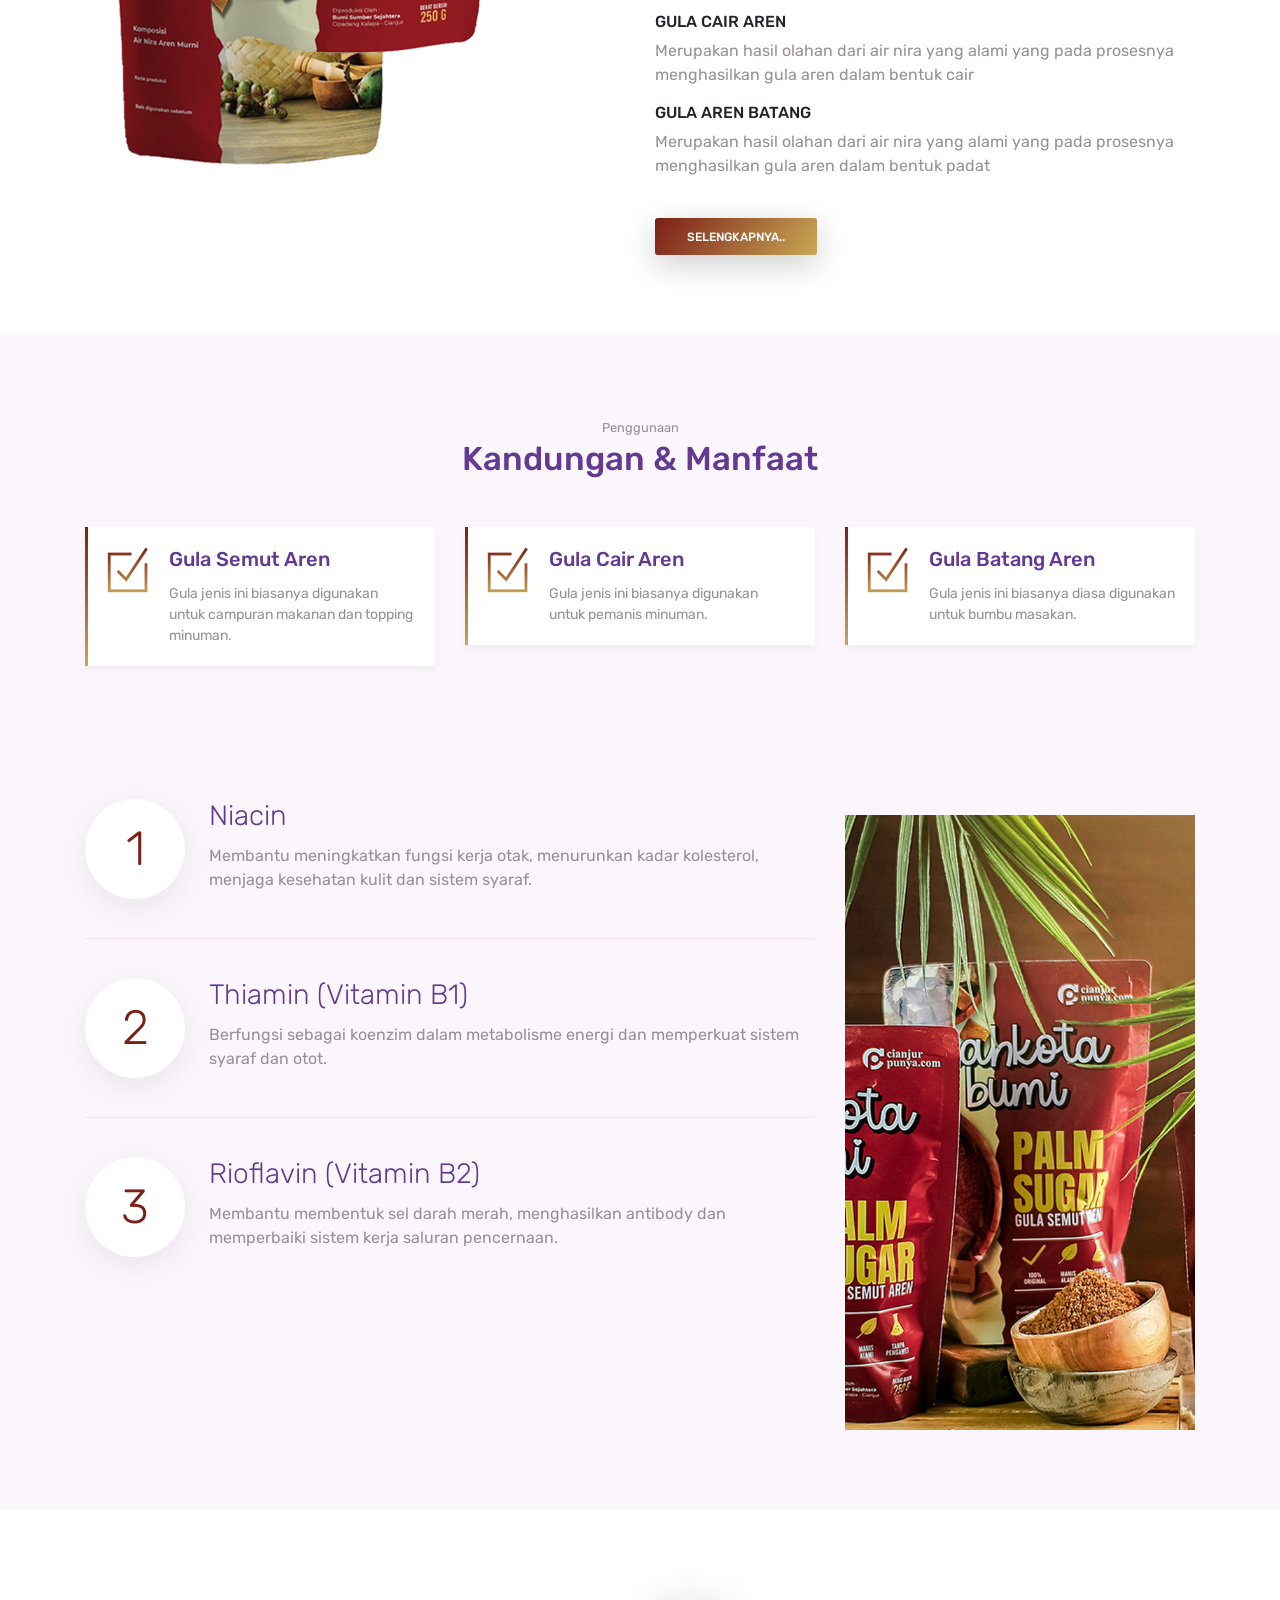
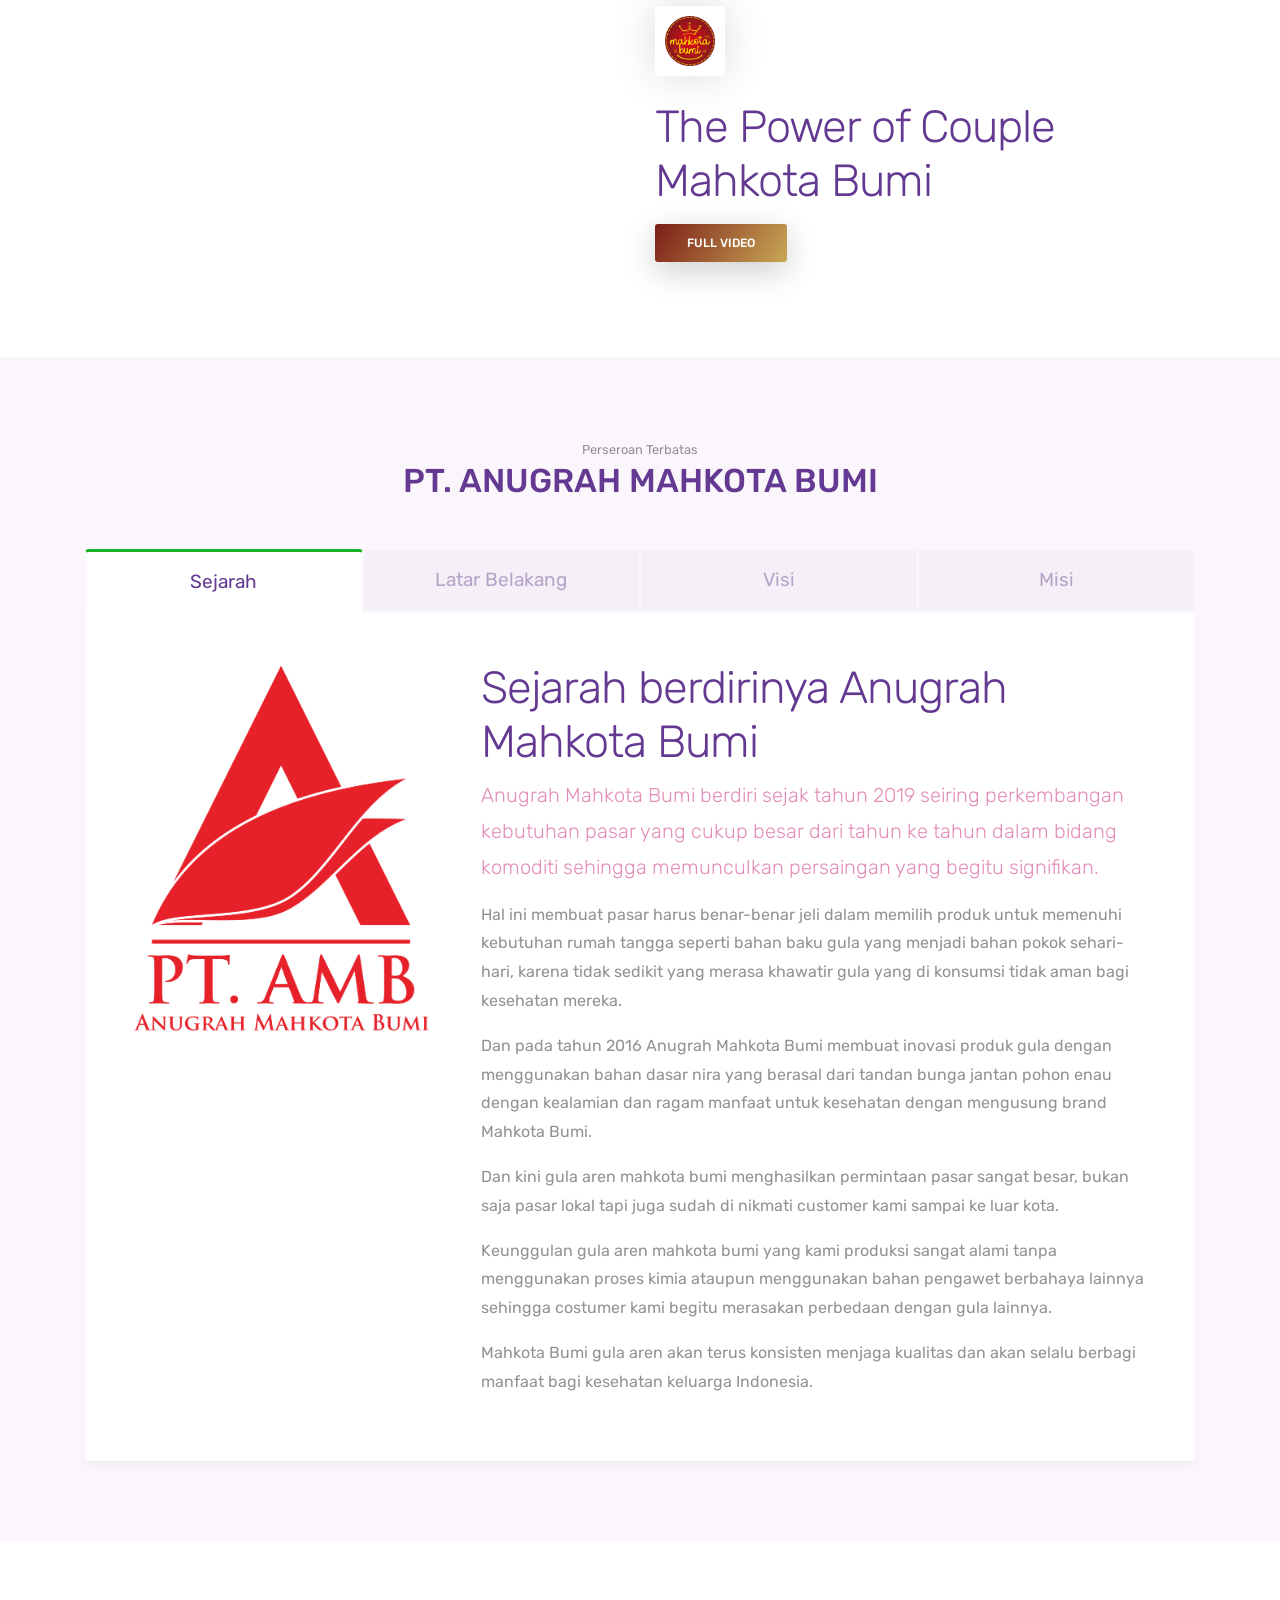
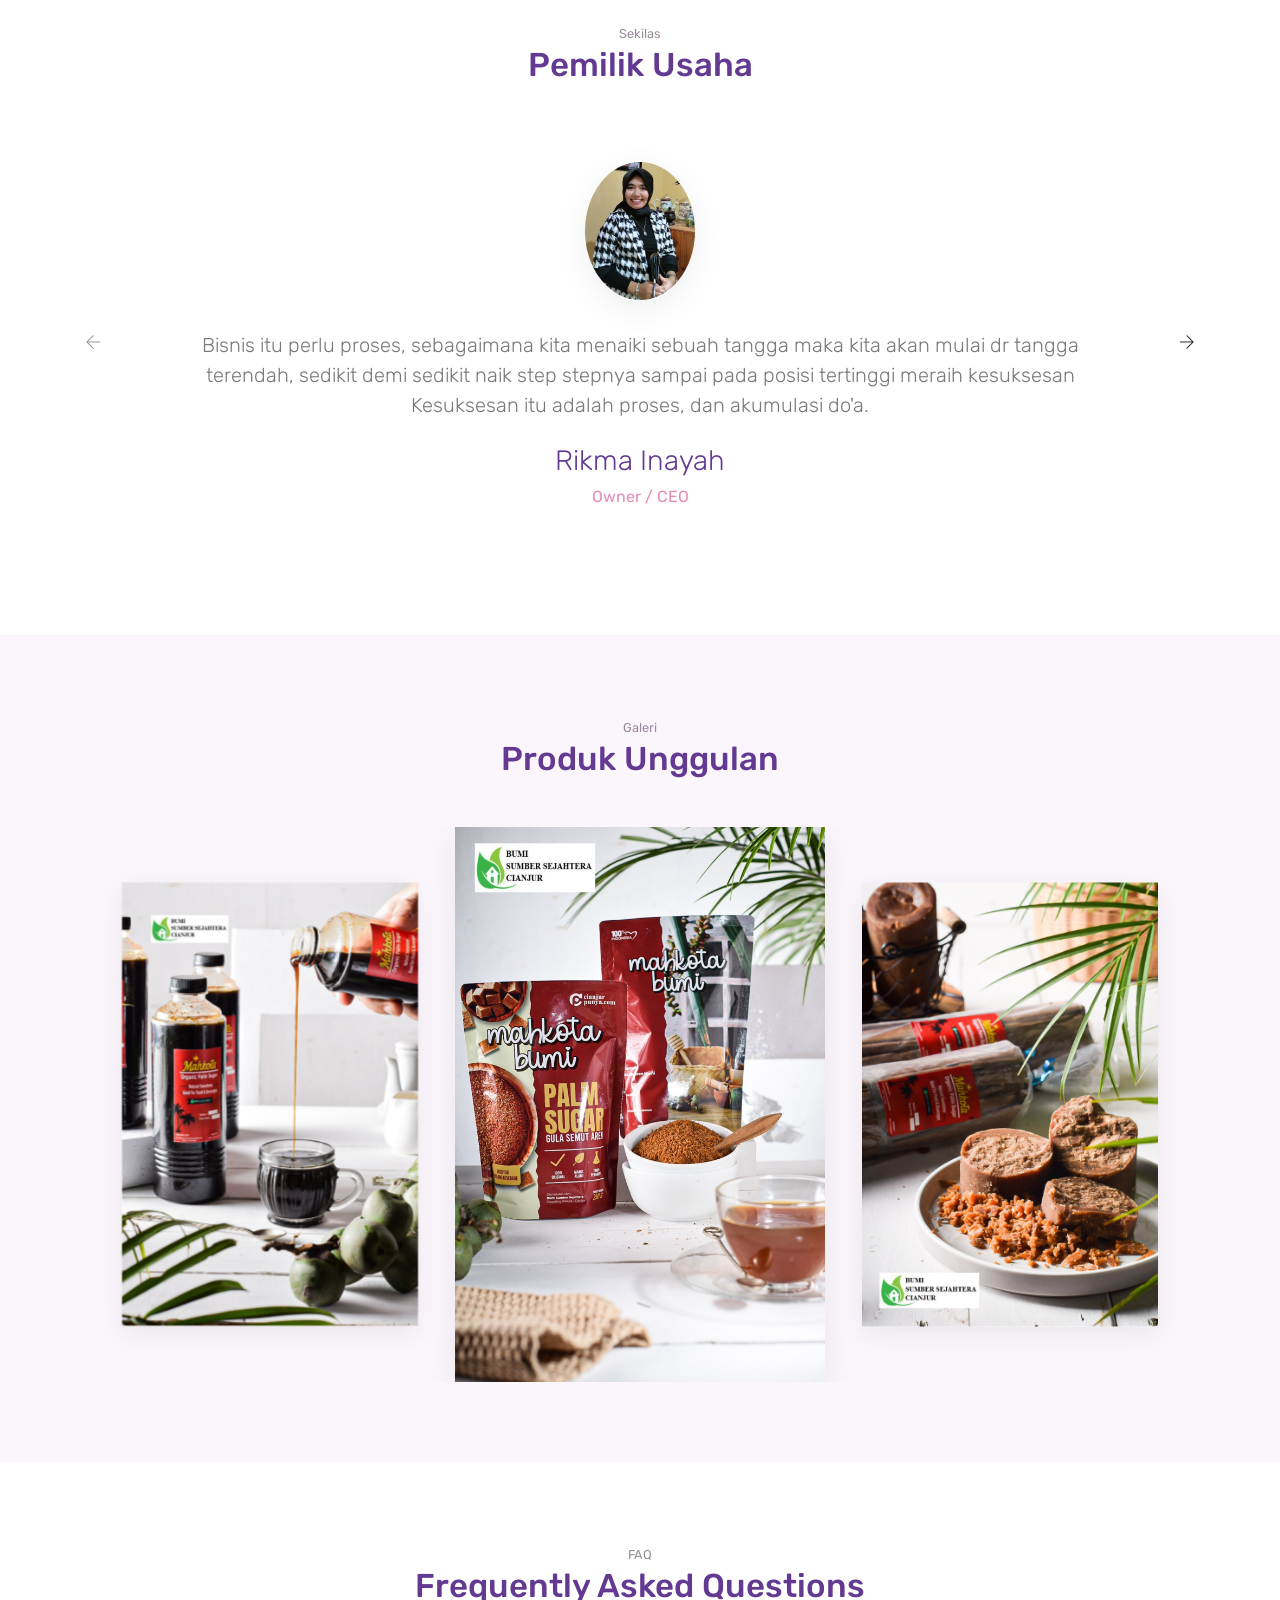
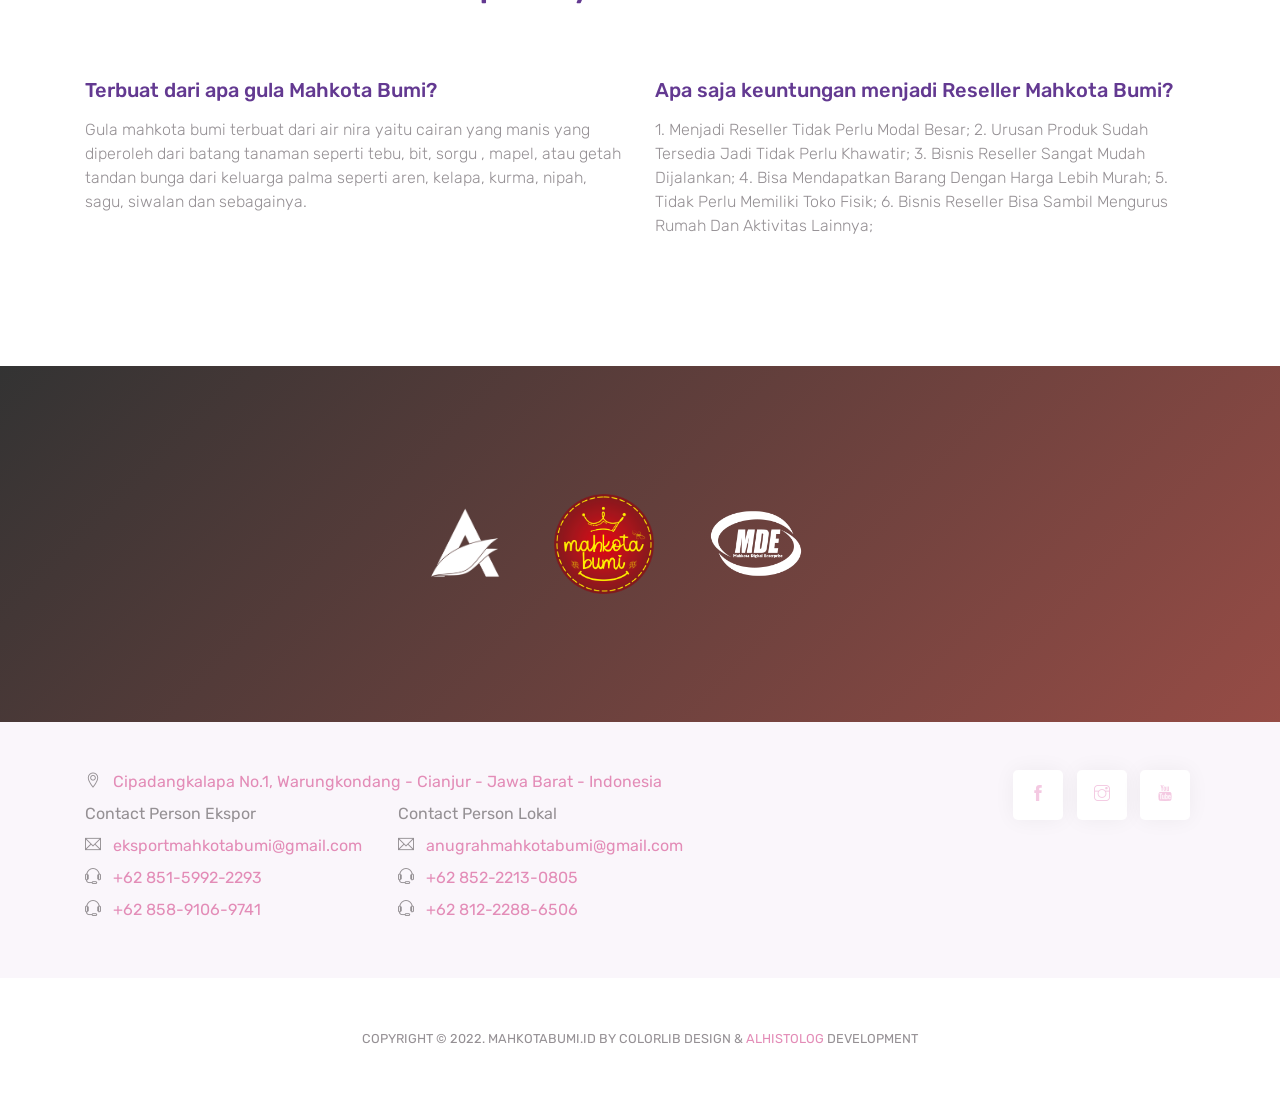
==== commit 29ae8033: "change position : pemilik usaha change footer" ====
--- a/index.html
+++ b/index.html
@@ -315,6 +315,15 @@
 
             <div class="testimonials owl-carousel">
                 <div class="testimonials-single">
+                    <img src="images/rikma.png" alt="client" class="client-img">
+                    <blockquote class="blockquote"> Bisnis itu perlu proses, sebagaimana kita menaiki sebuah tangga maka kita akan mulai dr tangga terendah, 
+                        sedikit demi sedikit naik step stepnya sampai pada posisi tertinggi meraih kesuksesan
+
+                        Kesuksesan itu adalah proses, dan akumulasi do'a.</blockquote>
+                    <h5 class="mt-4 mb-2">Rikma Inayah</h5>
+                    <p class="text-primary">Owner / CEO</p>
+                </div>
+                <div class="testimonials-single">
                     <img src="images/muzani.png" alt="client" class="client-img">
                     <blockquote class="blockquote">Wirausaha adalah kemampuan seseorang untuk membangun sebuah bisnis yang didalamnya tidak hanya berfikir tentang aku, 
                         tetapi seorang jiwa usaha juga akan berfikir tentang kesejahteraan orang lain.
@@ -324,15 +333,6 @@
                         Saya berharap bisnis ini dapat terus berkembang dan menjadi besar.</blockquote>
                     <h5 class="mt-4 mb-2">Ujang Muzani</h5>
                     <p class="text-primary">Owner / Komisaris</p>
-                </div>
-                <div class="testimonials-single">
-                    <img src="images/rikma.png" alt="client" class="client-img">
-                    <blockquote class="blockquote"> Bisnis itu perlu proses, sebagaimana kita menaiki sebuah tangga maka kita akan mulai dr tangga terendah, 
-                        sedikit demi sedikit naik step stepnya sampai pada posisi tertinggi meraih kesuksesan
-
-                        Kesuksesan itu adalah proses, dan akumulasi do'a.</blockquote>
-                    <h5 class="mt-4 mb-2">Rikma Inayah</h5>
-                    <p class="text-primary">Owner / CEO</p>
                 </div>
             </div>
 
@@ -461,7 +461,7 @@
     </div>
     <!-- // end .section -->
     <footer class="my-5 text-center">
-        <p class="mb-2"><small>COPYRIGHT © 2022. MAHKOTABUMI.ID BY COLORLIB TEMPLATE & <a href="https://alhistolog.com/" target="_blank">ALHISTOLOG</a> DEVELOPMENT</small></p>
+        <p class="mb-2"><small>COPYRIGHT © 2022. MAHKOTABUMI.ID BY COLORLIB DESIGN & <a href="https://alhistolog.com/" target="_blank">ALHISTOLOG</a> DEVELOPMENT</small></p>
     </footer>
 
     <!-- jQuery and Bootstrap -->
